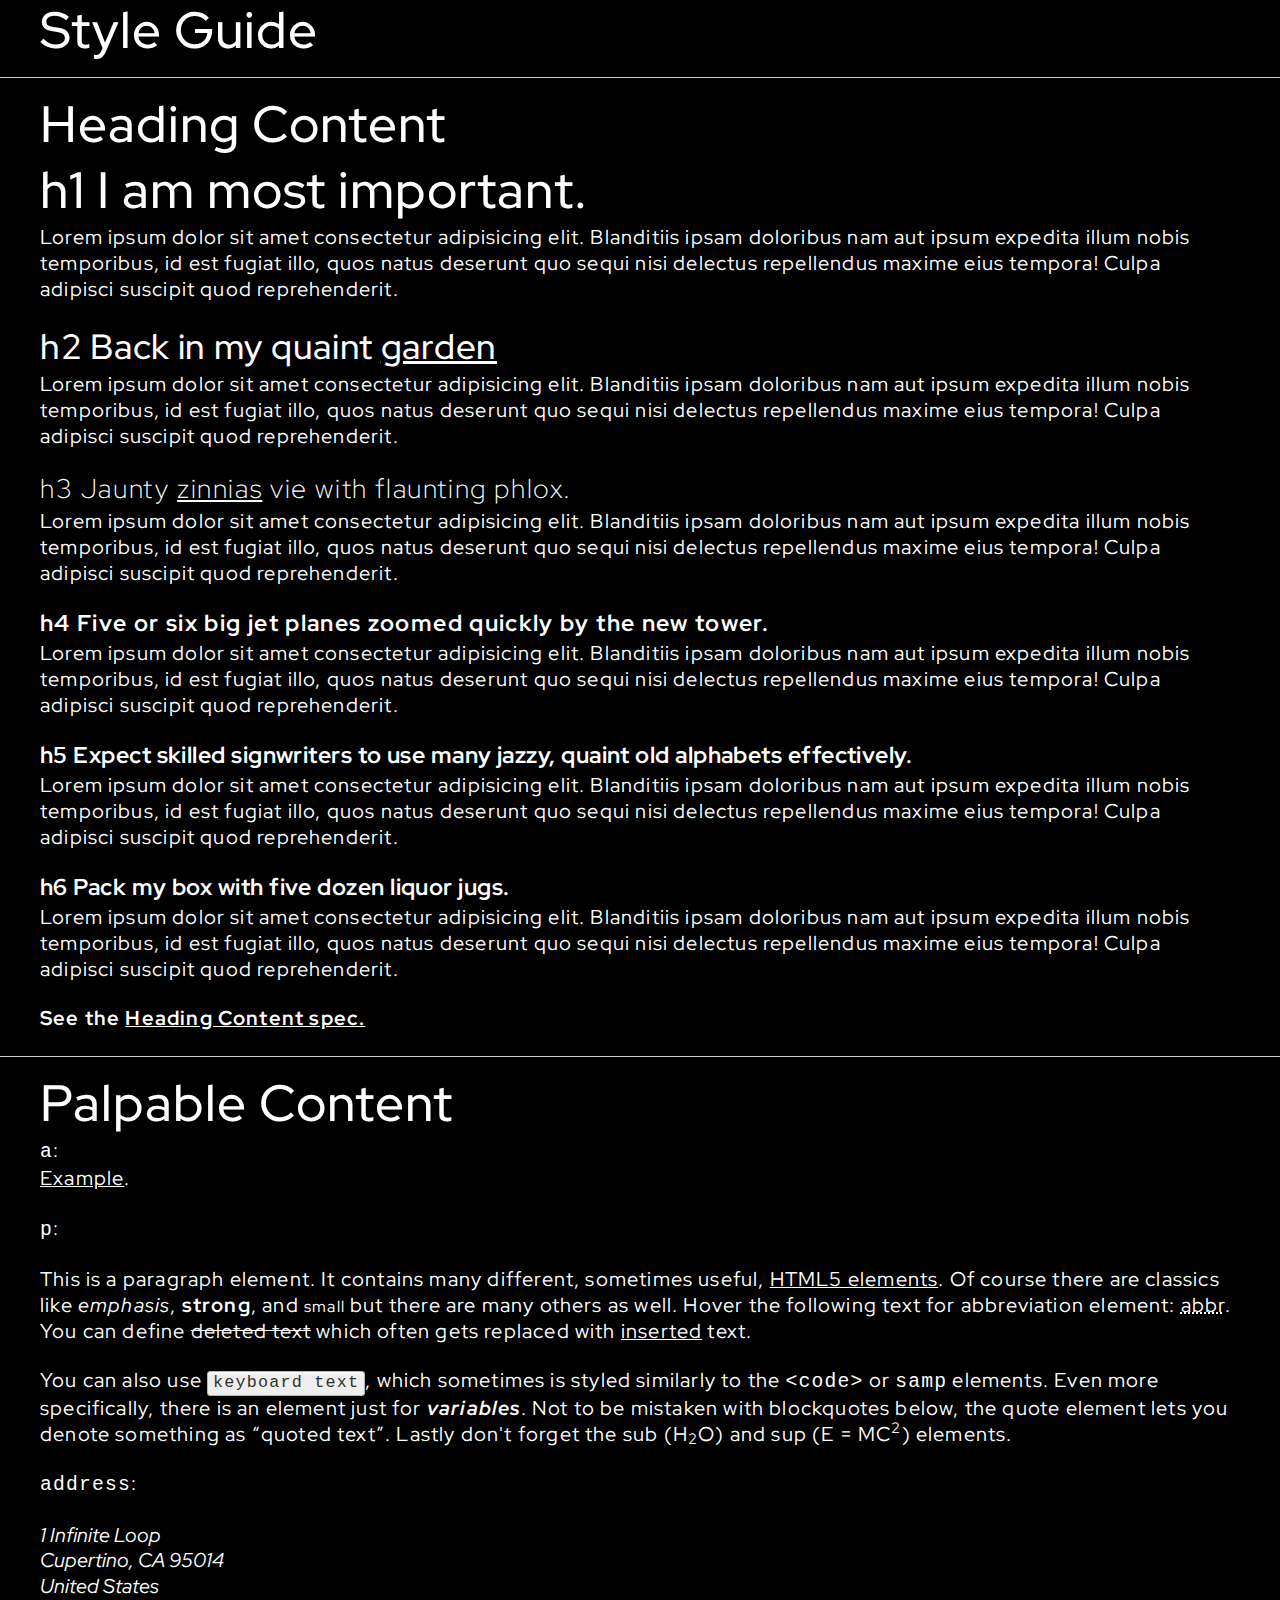
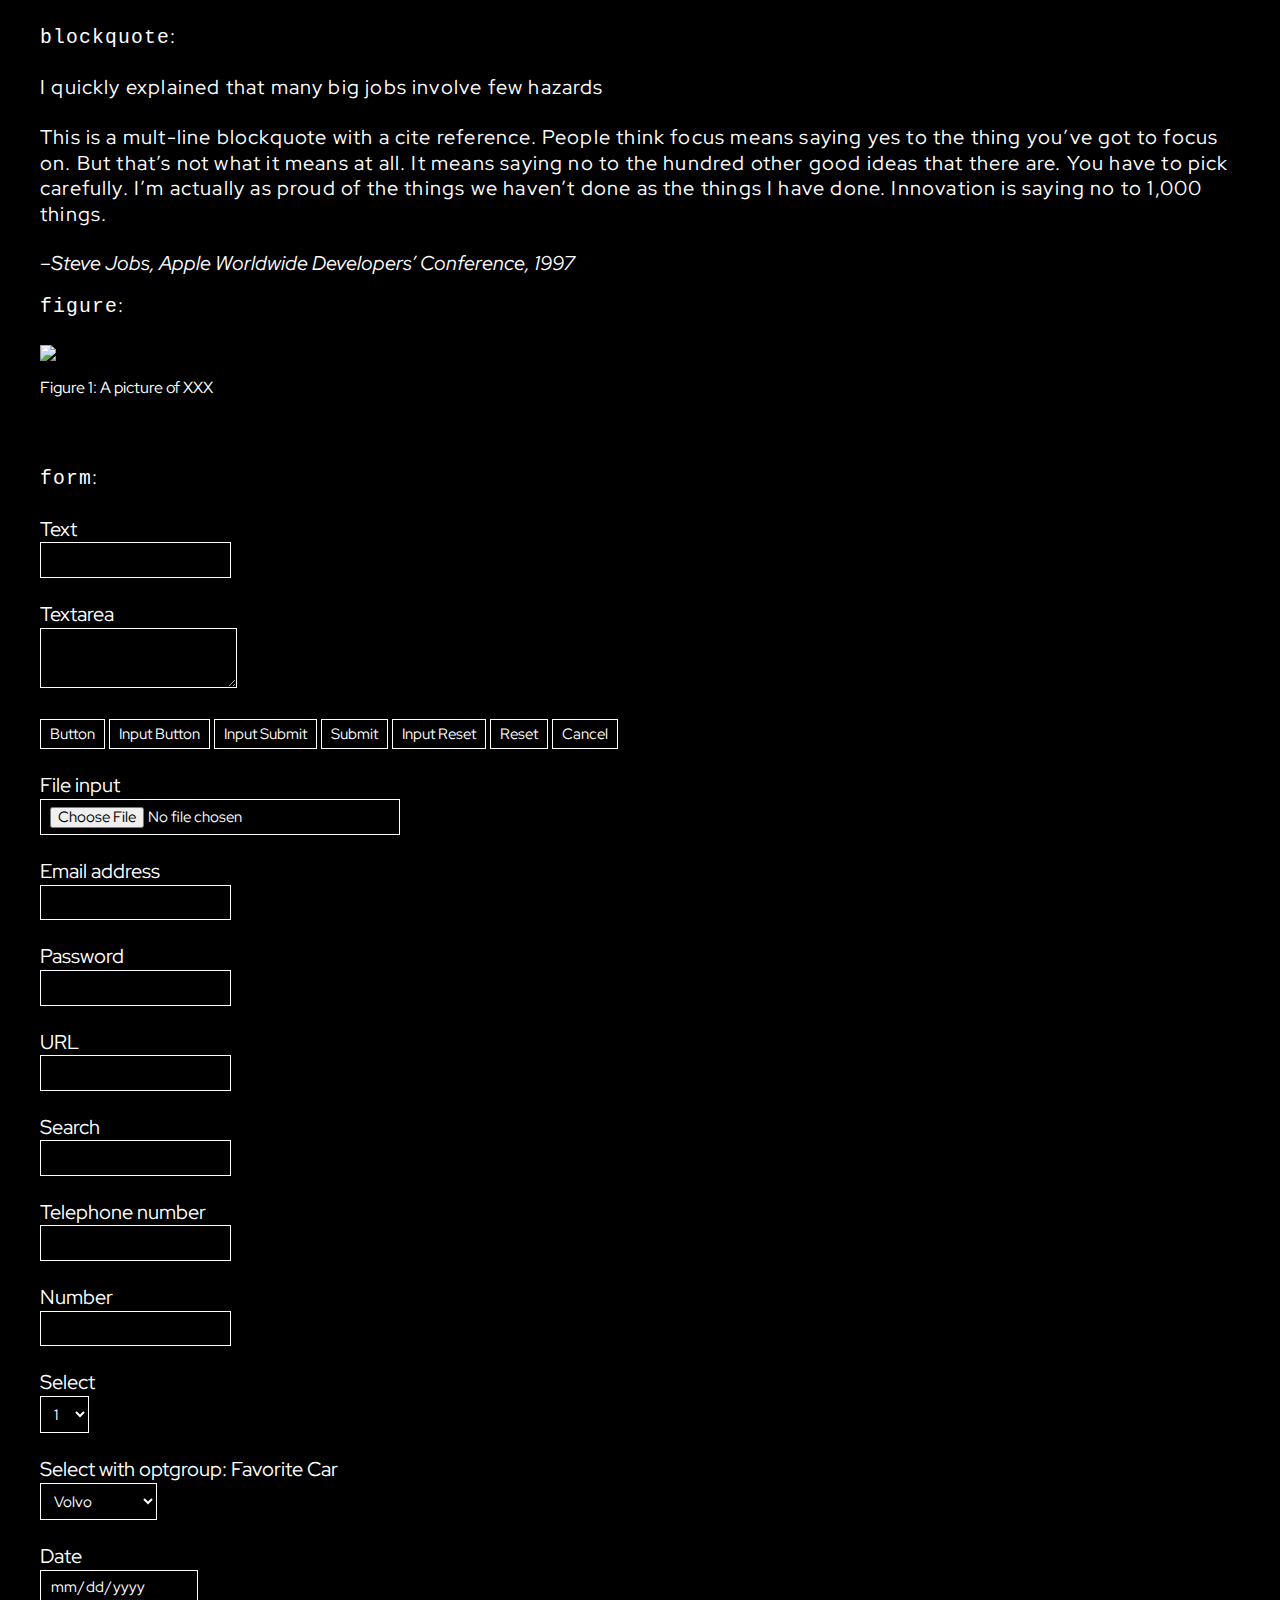
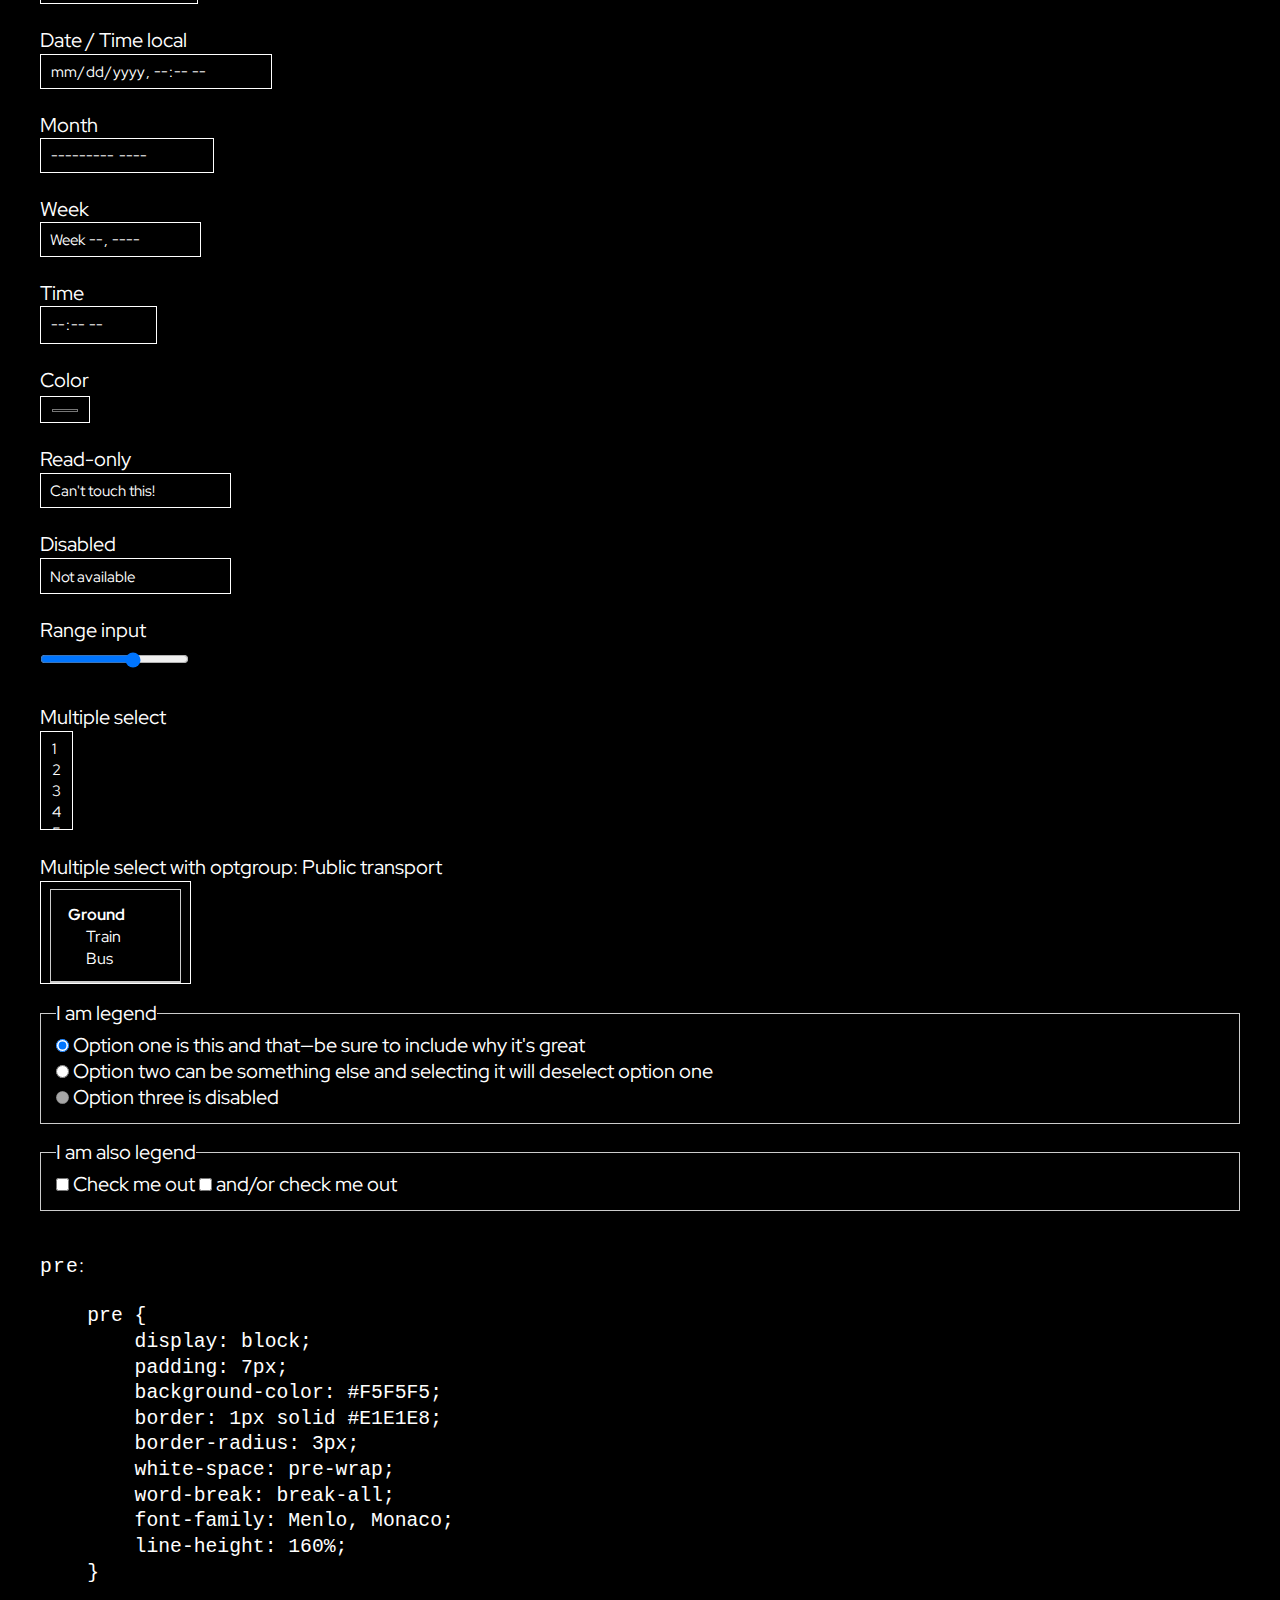
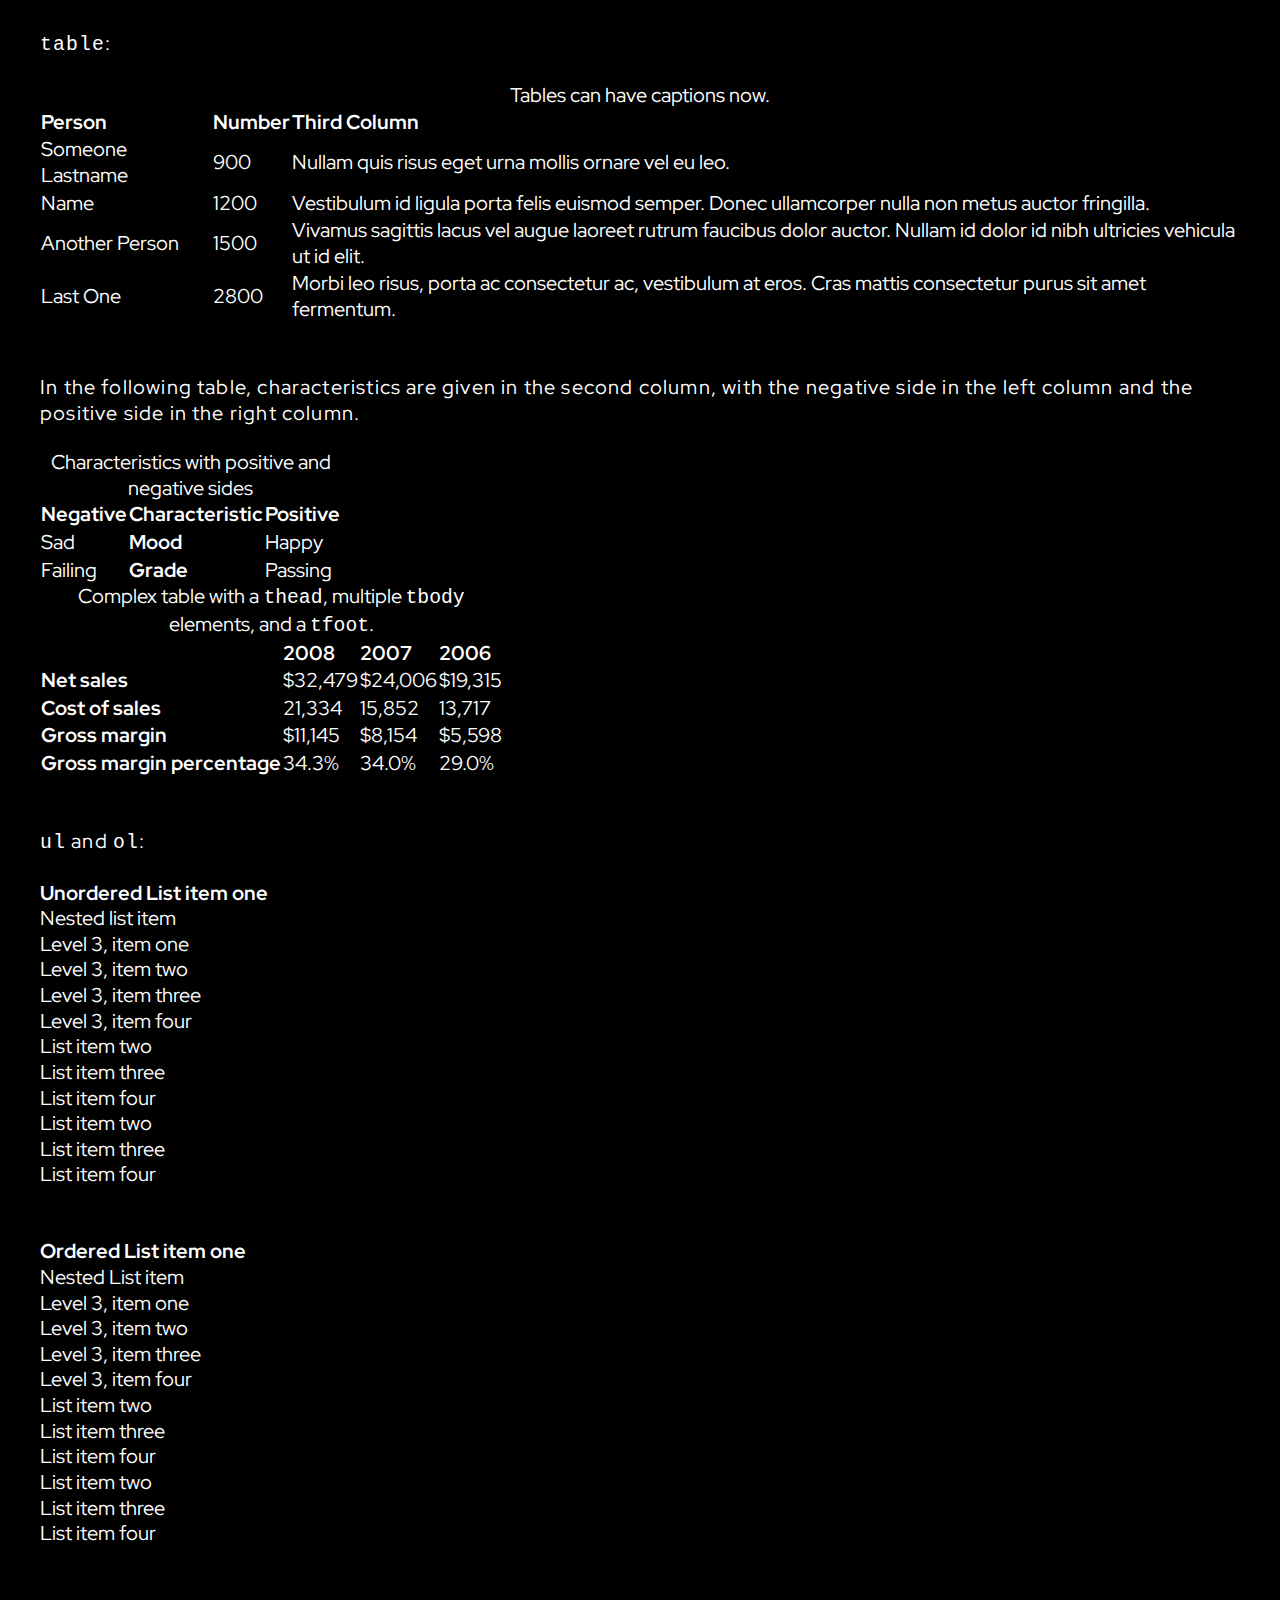
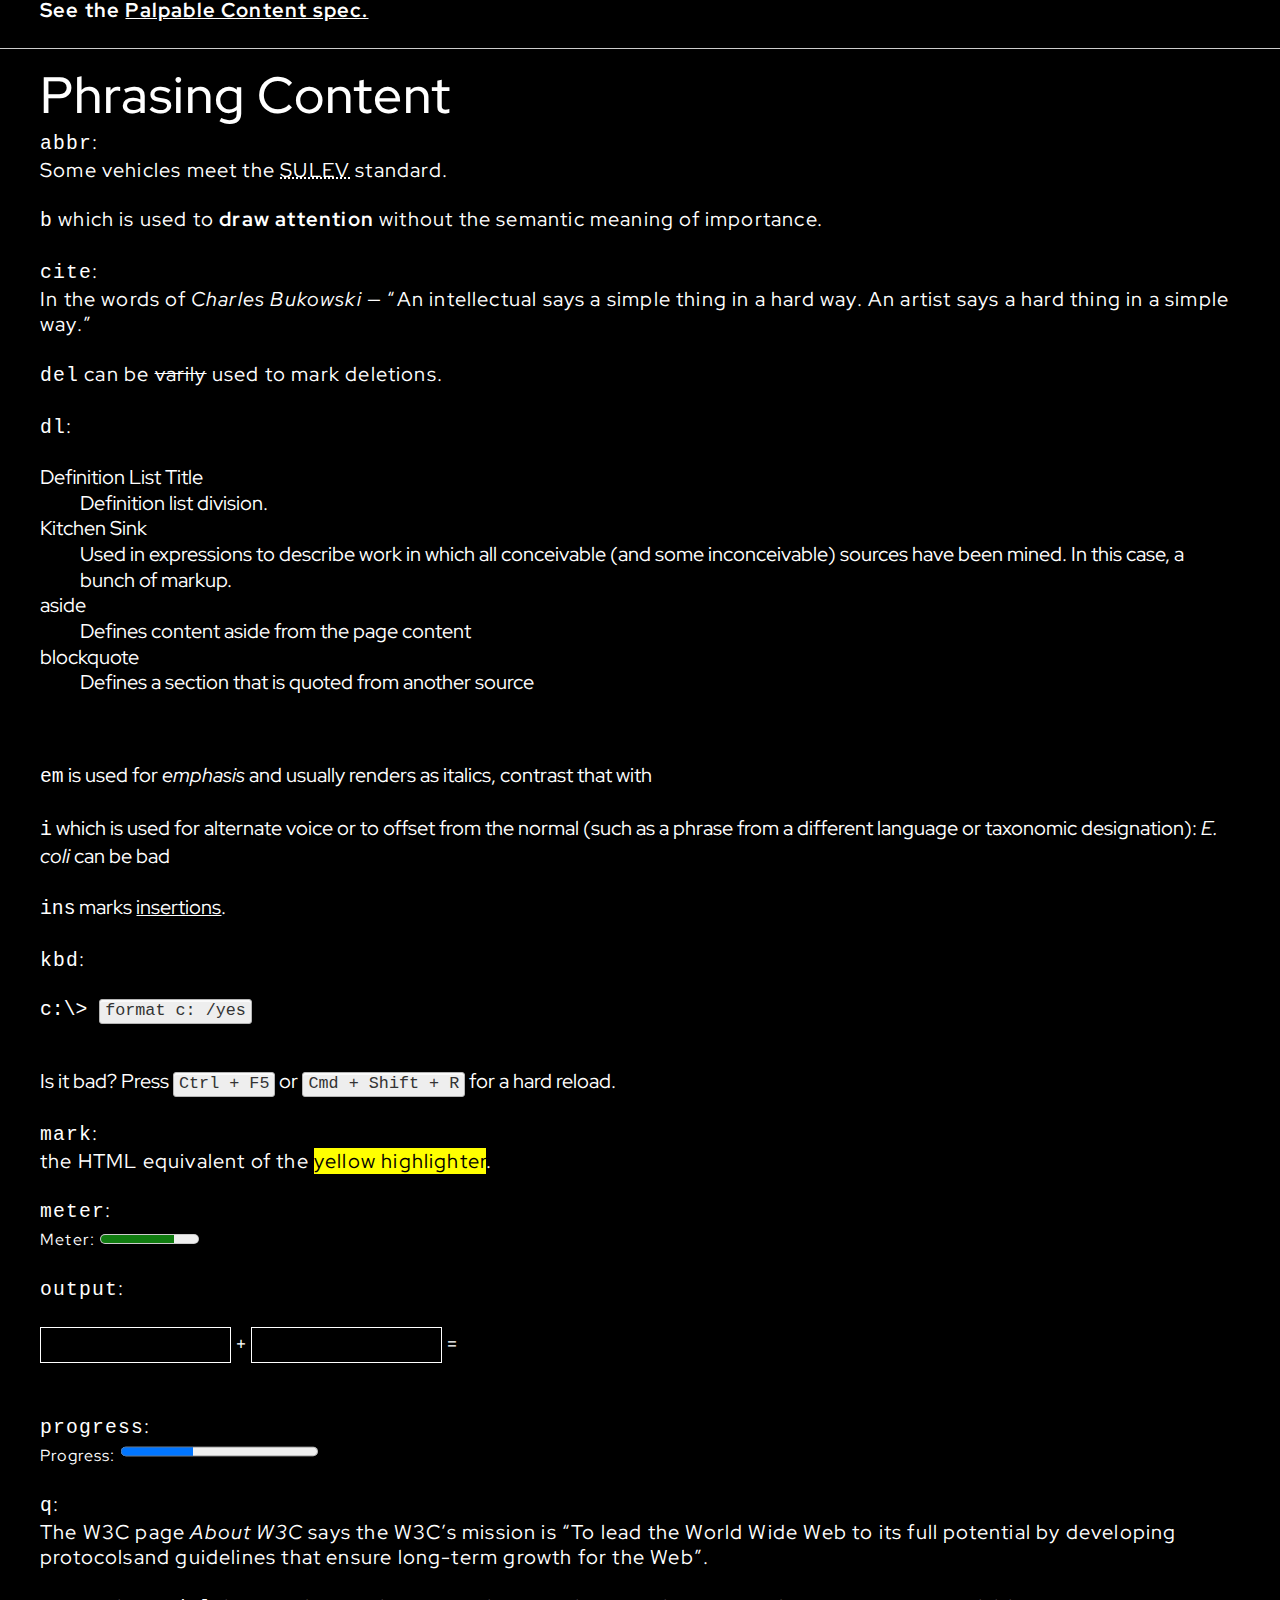
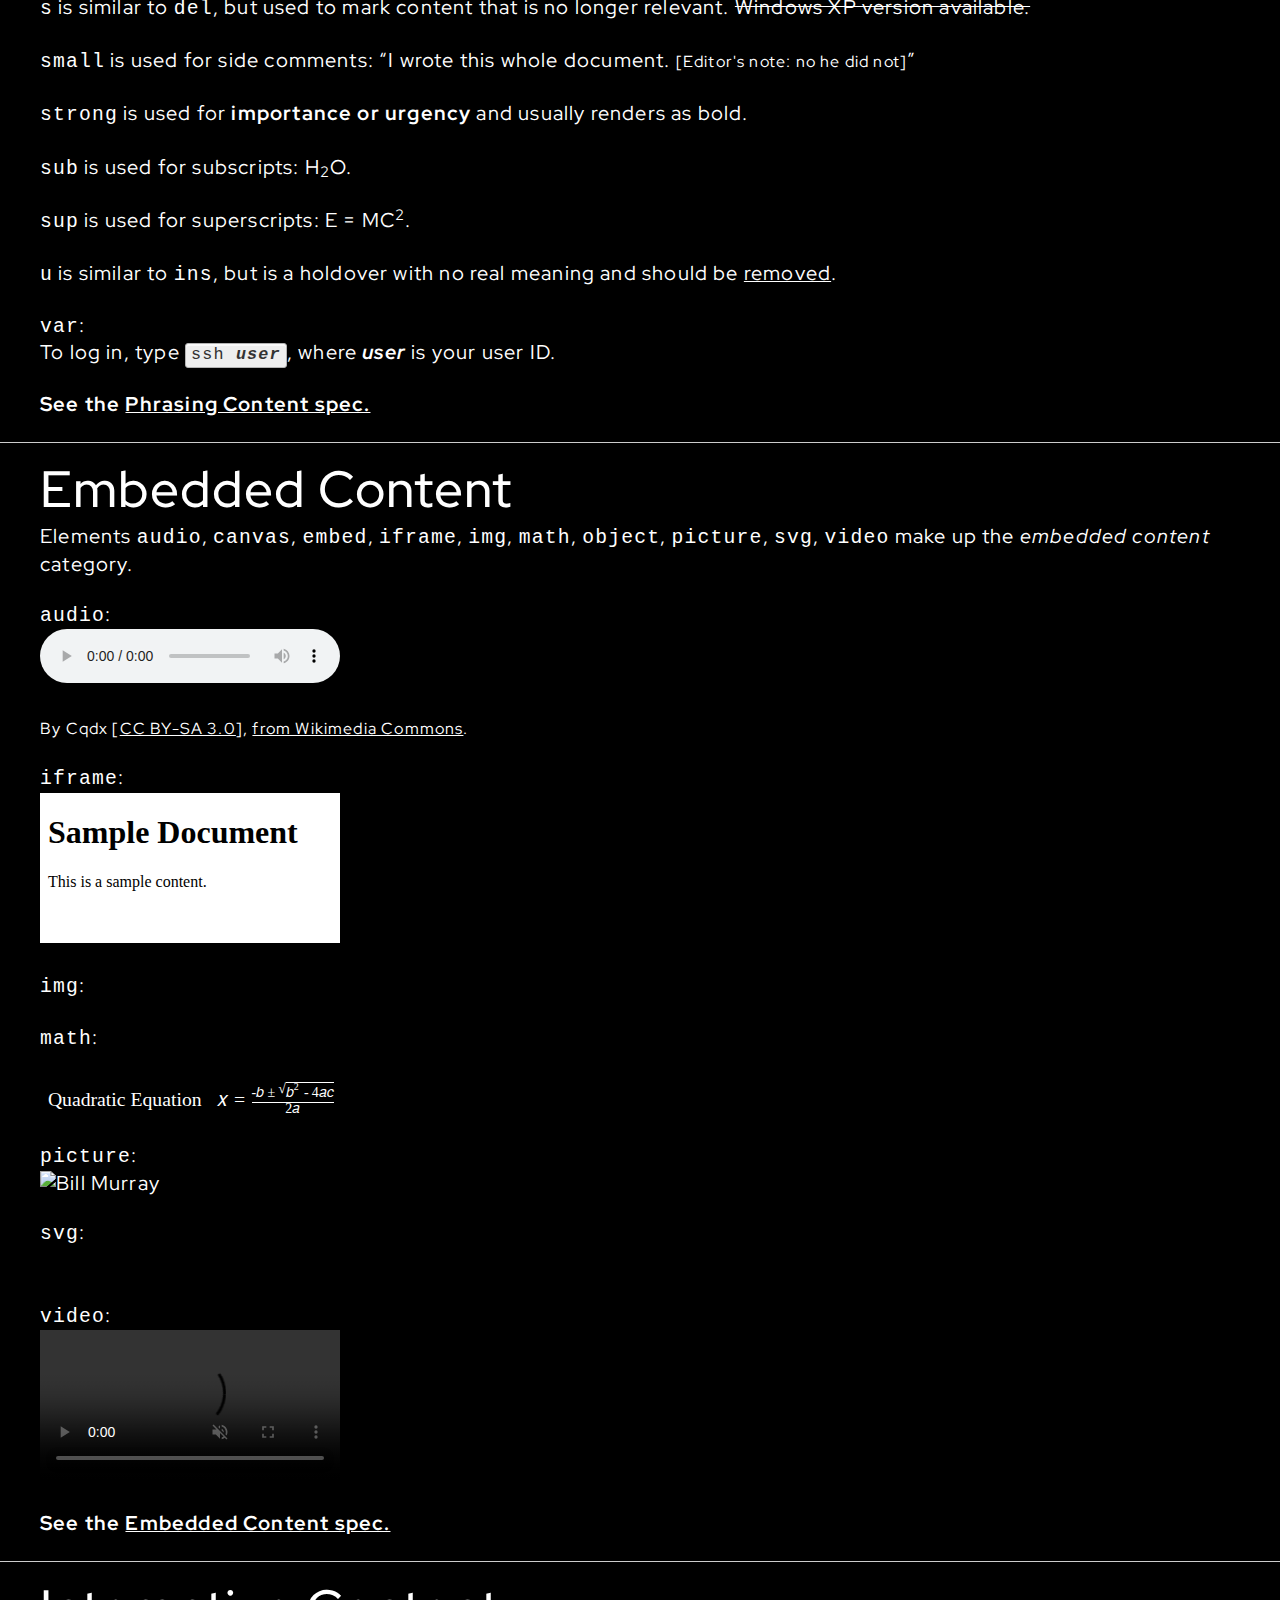
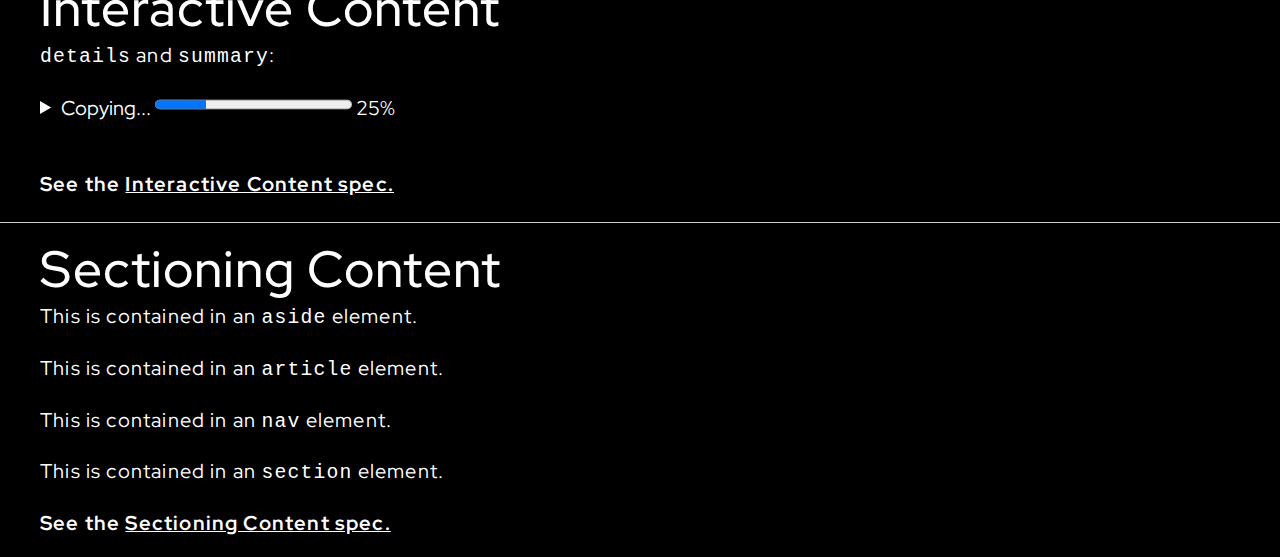
==== kitchen_sink.html @ 35340ccd "reset updates" ====
<!DOCTYPE html>
<html lang="en">

<head>
    <meta name="generator" content="HTML Tidy for HTML5 for Apple macOS version 5.8.0">
    <meta charset="utf-8">
    <meta name="viewport" content="width=device-width, initial-scale=1.0">
    <title>HTML5 Kitchen Sink</title>
    <link rel="stylesheet" href="reset.css">
    <link rel="stylesheet" href="style.css">
    <style>
        form > div > label {
            display: block;
            margin-top: 1.5rem;
        }
        .container {
            max-width: 1280px;
            margin-left: auto;
            margin-right: auto;
        }
    </style>
</head>

<body>
    <!--

            DOM Content Models
            https://html.spec.whatwg.org/multipage/dom.html#content-models

    -->
    <main>
        <section class="container">
            <h1>Style Guide</h1>
        </section>
        <hr>
        <section class="container">
            <h1>Heading Content</h1>
            <hgroup>
                <h1>h1 I am most important.</h1>
                <p>Lorem ipsum dolor sit amet consectetur adipisicing elit. Blanditiis ipsam doloribus nam aut ipsum expedita illum nobis temporibus, id est fugiat illo, quos natus deserunt quo sequi nisi delectus repellendus maxime eius tempora! Culpa adipisci suscipit quod reprehenderit.</p>

                <h2>h2 Back in my quaint <a href="#">garden</a></h2>
                <p>Lorem ipsum dolor sit amet consectetur adipisicing elit. Blanditiis ipsam doloribus nam aut ipsum expedita illum nobis temporibus, id est fugiat illo, quos natus deserunt quo sequi nisi delectus repellendus maxime eius tempora! Culpa adipisci suscipit quod reprehenderit.</p>

                <h3>h3 Jaunty <a href="#">zinnias</a> vie with flaunting
                    phlox.</h3>
                <p>Lorem ipsum dolor sit amet consectetur adipisicing elit. Blanditiis ipsam doloribus nam aut ipsum expedita illum nobis temporibus, id est fugiat illo, quos natus deserunt quo sequi nisi delectus repellendus maxime eius tempora! Culpa adipisci suscipit quod reprehenderit.</p>

                <h4>h4 Five or six big jet planes zoomed quickly by the new
                    tower.</h4>
                <p>Lorem ipsum dolor sit amet consectetur adipisicing elit. Blanditiis ipsam doloribus nam aut ipsum expedita illum nobis temporibus, id est fugiat illo, quos natus deserunt quo sequi nisi delectus repellendus maxime eius tempora! Culpa adipisci suscipit quod reprehenderit.</p>

                <h5>h5 Expect skilled signwriters to use many jazzy, quaint old
                    alphabets effectively.</h5>
                <p>Lorem ipsum dolor sit amet consectetur adipisicing elit. Blanditiis ipsam doloribus nam aut ipsum expedita illum nobis temporibus, id est fugiat illo, quos natus deserunt quo sequi nisi delectus repellendus maxime eius tempora! Culpa adipisci suscipit quod reprehenderit.</p>

                <h6>h6 Pack my box with five dozen liquor jugs.</h6>
                <p>Lorem ipsum dolor sit amet consectetur adipisicing elit. Blanditiis ipsam doloribus nam aut ipsum expedita illum nobis temporibus, id est fugiat illo, quos natus deserunt quo sequi nisi delectus repellendus maxime eius tempora! Culpa adipisci suscipit quod reprehenderit.</p>
                
            </hgroup>
            <p><strong>See the <a target="_blank" href="https://www.w3.org/TR/html5/dom.html#heading-content">Heading
                        Content spec.</a></strong></p>

        </section>
        <hr>
        <section class="container">
            <h1 id="">Palpable Content</h1>
            <p><code>a</code>:<br> <a href="http://example.com">Example</a>.</p>
            
            <p><code>p</code>:</p>
            <p>This is a paragraph element.
               It contains many different, sometimes useful, <a href="https://developer.mozilla.org/en-US/docs/Web/HTML/Element">HTML5 elements</a>. Of course
               there are classics like <em>emphasis</em>, <strong>strong</strong>,
               and <small>small</small> but there are many others as well. Hover
               the following text for abbreviation element: <abbr title="abbreviation">abbr</abbr>. You can define <del>deleted text</del>
               which often gets replaced with <ins>inserted</ins> text.</p>

           <p>You can also use <kbd>keyboard text</kbd>, which sometimes is
                   styled similarly to the <code>&lt;code&gt;</code> or
                   <samp>samp</samp> elements. Even more specifically, there is an
                   element just for <var>variables</var>. Not to be mistaken with
                   blockquotes below, the quote element lets you denote something as
                   <q>quoted text</q>. Lastly don't forget the sub (H<sub>2</sub>O)
                   and sup (E = MC<sup>2</sup>) elements.</p>         
            <p><code>address</code>:</p>
            <p><address>1 Infinite Loop<br>
                 Cupertino, CA 95014<br>
                 United States</address></p>
                 <p><code>blockquote</code>:</p>
                 <blockquote>
                     <p>I quickly explained that many big jobs involve few hazards</p>
                 </blockquote>
                 <blockquote>
                     <p>This is a mult-line blockquote with a cite reference. People
                         think focus means saying yes to the thing you’ve got to focus on.
                         But that’s not what it means at all. It means saying no to the
                         hundred other good ideas that there are. You have to pick
                         carefully. I’m actually as proud of the things we haven’t done as
                         the things I have done. Innovation is saying no to 1,000
                         things.</p>
                     <cite>–Steve Jobs, Apple Worldwide Developers’ Conference,
                         1997</cite>
                 </blockquote>
                 
                 

                 <p><code>figure</code>:<br></p>
                 <figure><img src="https://picsum.photos/1024/504/?grayscale">
                     <figcaption>Figure 1: A picture of XXX</figcaption>
                 </figure><br><br>

                 <p><code>form</code>:<br></p>
                 <form>
                     <div>
                        <label for="example-input-text">Text</label> <input type="text" id="example-input-text">
                    </div>
                     <div>
                        <label for="example-textarea">Textarea</label>
                        <textarea id="example-textarea" rows="3"></textarea>
                    </div>

                    <div style="margin: 1.5rem 0;">
                        <button type="button" name="button">Button</button> <input type="button" name="input" value="Input Button"> <input type="submit" name="submit" value="Input Submit"> <button type="submit" name="submit2">Submit</button> <input type="reset" name="reset" value="Input Reset"> <button type="reset" name="reset2">Reset</button>
                        <button disabled>Cancel</button>
                    </div>

                    <div>
                        <label for="example-input-file">File input</label> <input type="file" id="example-input-file">
                    </div>

                    <div>
                        <label for="example-input-email">Email address</label>
                        <input type="email" id="example-input-email">
                    </div>
                    <div>
                        <label for="example-input-password">Password</label>
                        <input type="password" id="example-input-password">
                    </div>



                    <div>
                        <label for="example-input-url">URL</label> <input type="url" id="example-input-url">
                    </div>
                    <div>
                        <label for="example-input-search">Search</label> <input type="search" id="example-input-search">
                    </div>
                    <div>
                        <label for="example-input-tel">Telephone number</label>
                        <input type="tel" id="example-input-tel">
                    </div>
                    <div>
                        <label for="example-input-number">Number</label> <input type="number" id="example-input-number">
                    </div>

                    <div>
                        <label for="example-select1">Select</label> <select id="example-select1">
                            <option>1</option>
                            <option>2</option>
                            <option>3</option>
                            <option>4</option>
                            <option>5</option>
                        </select>
                    </div>
                    <div>
                        <label for="example-optgroup">Select with optgroup: Favorite
                            Car</label> <select id="example-optgroup">
                            <optgroup label="Swedish Cars">
                                <option>Volvo</option>
                                <option>Saab</option>
                            </optgroup>
                            <optgroup label="German Cars">
                                <option>Mercedes</option>
                                <option>Audi</option>
                            </optgroup>
                        </select>
                    </div>


                    <div>
                        <label for="example-input-date">Date</label> <input type="date" id="example-input-date">
                    </div>
                        <!-- <div>
                            <label for="example-input-date-time">Date / Time</label>
                            <input type="datetime" id="example-input-date-time">
                        </div> -->
                    <div>
                        <label for="example-input-date-time-local">Date / Time
                            local</label> <input type="datetime-local" id="example-input-date-time-local">
                        </div>
                    <div>
                        <label for="example-input-month">Month</label> <input type="month" id="example-input-month">
                    </div>
                    <div>
                        <label for="example-input-week">Week</label> <input type="week" id="example-input-week">
                    </div>
                    <div>
                        <label for="example-input-time">Time</label> <input type="time" id="example-input-time">
                    </div>

                    <div>
                        <label for="example-input-color">Color</label> <input type="color" id="example-input-color">
                    </div>

                    <div>
                        <label for="example-input-readonly">Read-only</label>
                        <input type="text" readonly value="Can't touch this!">
                    </div>
                    <div>
                        <label for="example-input-disabled">Disabled</label>
                        <input type="text" disabled value="Not available">
                    </div>
                    <div>
                        <label for="example-input-range">Range input</label>
                        <input type="range" id="example-input-range" min="1" max="4" value="3">
                    </div>

                    <div>
                        <label for="example-select2">Multiple select</label>
                        <select multiple id="example-select2">
                            <option>1</option>
                            <option>2</option>
                            <option>3</option>
                            <option>4</option>
                            <option>5</option>
                        </select>
                    </div>
                
                    <div>
                        <label for="example-optgroup3">Multiple select with optgroup:
                            Public transport</label> <select id="example-optgroup3" multiple>
                            <optgroup label="Ground">
                                <option>Train</option>
                                <option>Bus</option>
                            </optgroup>
                            <optgroup label="Water">
                                <option>Ship</option>
                                <option>Submarine</option>
                            </optgroup>
                            <optgroup label="Air">
                                <option>Plane</option>
                                <option>Balloon</option>
                            </optgroup>
                        </select>
                    </div>
                    
                    <fieldset>
                        <legend>I am legend</legend>
                        <div><input type="radio" name="option-radio" id="option-radio1" value="option1" checked> <label for="option-radio1">Option one is
                                this and that—be sure to include why it's great</label></div>
                        <div><input type="radio" name="option-radio" id="option-radio2" value="option2"> <label>Option two can be something else and
                                selecting it will deselect option one</label></div>
                        <div><input type="radio" name="option-radio" id="option-radio3" value="option3" disabled> <label>Option three is
                                disabled</label></div>
                    </fieldset>
                    <fieldset>
                        <legend>I am also legend</legend> <input type="checkbox" id="checkbox1"> <label for="checkbox1">Check me out</label>
                        <input type="checkbox" id="checkbox2"> <label for="checkbox2">and/or check me out</label>
                    </fieldset>                    
                </form>                 
                <br>        

                        <p><code>pre</code>:</p>
                        <pre>
    pre {
        display: block;
        padding: 7px;
        background-color: #F5F5F5;
        border: 1px solid #E1E1E8;
        border-radius: 3px;
        white-space: pre-wrap;
        word-break: break-all;
        font-family: Menlo, Monaco;
        line-height: 160%;
    }</pre><br>
            <p><code>table</code>:</p>
            <table>
                <caption>Tables can have captions now.</caption>
                <tbody>
                    <tr>
                        <th>Person</th>
                        <th>Number</th>
                        <th>Third Column</th>
                    </tr>
                    <tr>
                        <td>Someone Lastname</td>
                        <td>900</td>
                        <td>Nullam quis risus eget urna mollis ornare vel eu leo.</td>
                    </tr>
                    <tr>
                        <td>Name</td>
                        <td>1200</td>
                        <td>Vestibulum id ligula porta felis euismod semper. Donec
                            ullamcorper nulla non metus auctor fringilla.</td>
                    </tr>
                    <tr>
                        <td>Another Person</td>
                        <td>1500</td>
                        <td>Vivamus sagittis lacus vel augue laoreet rutrum faucibus dolor
                            auctor. Nullam id dolor id nibh ultricies vehicula ut id elit.</td>
                    </tr>
                    <tr>
                        <td>Last One</td>
                        <td>2800</td>
                        <td>Morbi leo risus, porta ac consectetur ac, vestibulum at eros.
                            Cras mattis consectetur purus sit amet fermentum.</td>
                    </tr>
                </tbody>
            </table>
            <br><br>
            <p id="table-summary">In the following table, characteristics are
                given in the second column, with the negative side in the left
                column and the positive side in the right column.</p>
            <table aria-describedby="table-summary">
                <caption>Characteristics with positive and negative sides</caption>
                <thead>
                    <tr>
                        <th>Negative</th>
                        <th>Characteristic</th>
                        <th>Positive</th>
                    </tr>
                </thead>
                <tbody>
                    <tr>
                        <td>Sad</td>
                        <th>Mood</th>
                        <td>Happy</td>
                    </tr>
                    <tr>
                        <td>Failing</td>
                        <th>Grade</th>
                        <td>Passing</td>
                    </tr>
                </tbody>
            </table>
            <table>
                <caption>Complex table with a <code>thead</code>, multiple
                    <code>tbody</code> elements, and a <code>tfoot</code>.</caption>
                <thead>
                    <tr>
                        <th></th>
                        <th>2008</th>
                        <th>2007</th>
                        <th>2006</th>
                    </tr>
                </thead>
                <tbody>
                    <tr>
                        <th>Net sales</th>
                        <td>$32,479</td>
                        <td>$24,006</td>
                        <td>$19,315</td>
                    </tr>
                    <tr>
                        <th>Cost of sales</th>
                        <td>21,334</td>
                        <td>15,852</td>
                        <td>13,717</td>
                    </tr>
                </tbody>
                <tbody>
                    <tr>
                        <th>Gross margin</th>
                        <td>$11,145</td>
                        <td>$8,154</td>
                        <td>$5,598</td>
                    </tr>
                </tbody>
                <tfoot>
                    <tr>
                        <th>Gross margin percentage</th>
                        <td>34.3%</td>
                        <td>34.0%</td>
                        <td>29.0%</td>
                    </tr>
                </tfoot>
            </table>
            <br><br>

            <p><code>ul</code> and <code>ol</code>:</p>
            <ul>
                <li><strong>Unordered List item one</strong>
                    <ul>
                        <li>Nested list item
                            <ul>
                                <li>Level 3, item one</li>
                                <li>Level 3, item two</li>
                                <li>Level 3, item three</li>
                                <li>Level 3, item four</li>
                            </ul>
                        </li>
                        <li>List item two</li>
                        <li>List item three</li>
                        <li>List item four</li>
                    </ul>
                </li>
                <li>List item two</li>
                <li>List item three</li>
                <li>List item four</li>
            </ul>
            <br><br>
            <ol>
                <li><strong>Ordered List item one</strong>
                    <ol>
                        <li>Nested List item
                            <ol>
                                <li>Level 3, item one</li>
                                <li>Level 3, item two</li>
                                <li>Level 3, item three</li>
                                <li>Level 3, item four</li>
                            </ol>
                        </li>
                        <li>List item two</li>
                        <li>List item three</li>
                        <li>List item four</li>
                    </ol>
                </li>
                <li>List item two</li>
                <li>List item three</li>
                <li>List item four</li>
            </ol>
            <br><br>


            <p><strong>See the <a target="_blank" href="https://www.w3.org/TR/html5/dom.html#palpable-content">Palpable
                    Content spec.</a></strong></p>
        </section>
        <hr>
        <section class="container">            
        <h1>Phrasing Content</h1>
            
            <p><code>abbr</code>:<br> Some vehicles meet the <abbr title="Super Ultra Low Emission Vehicle">SULEV</abbr> standard.</p>
            <p><code>b</code> which is used to <b>draw attention</b> without the
                semantic meaning of importance.</p></p>
            <!-- <p><code>bdi</code>:<br> Some languages read right to left, <bdi lang="ar">مرحبا</bdi>.<br><br>
                <code>bdo</code>:<br> <bdo dir="rtl">The normal
                    direction has been overridden.</bdo></p> -->
            <p><code>cite</code>:<br> In the words of <cite>Charles Bukowski</cite>
                        — <q>An intellectual says a simple thing in a hard way. An artist
                            says a hard thing in a simple way.</q></p>
                            
            <!-- <p><code>dfn</code>:<br> Foreign phrases add a certain <dfn lang="fr" title="French: indefinable quality">je ne sais quoi</dfn> to one's
                        prose.</p> -->

            <p>
                <code>del</code> can be <del datetime="2017-10-11T01:25-07:00">varily</del> used to mark deletions.
            </p>
            <p><code>dl</code>:<br></p>
            <dl>
                <dt>Definition List Title</dt>
                <dd>Definition list division.</dd>
                <dt>Kitchen Sink</dt>
                <dd>Used in expressions to describe work in which all conceivable
                    (and some inconceivable) sources have been mined. In this case, a
                    bunch of markup.</dd>
                <dt>aside</dt>
                <dd>Defines content aside from the page content</dd>
                <dt>blockquote</dt>
                <dd>Defines a section that is quoted from another source</dd>
            </dl><br><br>
                <code>em</code> is used for <em>emphasis</em> and usually renders as italics, contrast that with<br><br>
                <code>i</code> which is used for alternate voice or to offset from the normal (such as a phrase from a different language or taxonomic designation): <i>E. coli</i> can be bad<br><br>
                <code>ins</code> marks <ins datetime="2007-12-19 00:00Z">insertions</ins>.
            </p>
            <p>
                <code>kbd</code>:<br>            
            <pre><samp>c:\&gt; <kbd>format c: /yes</kbd></samp></pre><br>
                Is it bad? Press <kbd>Ctrl + F5</kbd> or <kbd>Cmd + Shift + R</kbd> for a hard reload.
            </p>
            <p>
                <code>mark</code>:<br> the HTML equivalent of the <mark>yellow highlighter</mark>.
            </p>
            <p>
                <code>meter</code>:<br>
                <label><small>Meter:</small></label> <meter value="6" max="8">6
                    blocks used (out of 8 total)</meter>
            </p>
            <p><code>output</code>:</p>
            <form onsubmit="return false" oninput="o.value= a.valueAsNumber + b.valueAsNumber"><input name="a" type="number" step="any"> + <input name="b" type="number" step="any"> =
                <output name="o" for="a b"></output></form><br><br>
            <p>
                <code>progress</code>:<br>
                <label><small>Progress:</small></label> <progress value="37" max="100">37%</progress></p>
            </p>
            <p>
                <code>q</code>:<br>
                The W3C page <cite>About W3C</cite> says the W3C’s mission is <q cite="https://www.w3.org/Consortium/">To lead the World Wide Web to its full potential by developing protocolsand guidelines that ensure long-term growth for the Web</q>.
            </p>
            <p>
                <code>s</code> is similar to <code>del</code>, but used to mark content that is no longer relevant. <s>Windows XP version available.</s><br><br>
                <code>small</code> is used for side comments: <q>I wrote this whole document. <small>[Editor's note: no he did not]</small></q><br><br>
                <code>strong</code> is used for <strong>importance or urgency</strong> and usually renders as bold.<br><br>
                <code>sub</code> is used for subscripts: H<sub>2</sub>O.<br><br>                
                <code>sup</code> is used for superscripts: E = MC<sup>2</sup>.<br><br>
                <code>u</code> is similar to <code>ins</code>, but is a holdover with no real meaning and should be <u>removed</u>.
            </p>
            <p>
                <code>var</code>:<br>
                To log in, type <kbd>ssh <var>user</var></kbd>, where <var>user</var> is your user ID.
            </p>
            
            <p><strong>See the <a target="_blank" href="https://www.w3.org/TR/html5/dom.html#phrasing-content">Phrasing
                    Content spec.</a></strong></p>
        </section>
        <hr>
        <section class="container">
            <h1>Embedded Content</h1>
            <p>Elements <code>audio</code>, <code>canvas</code>, <code>embed</code>, <code>iframe</code>, <code>img</code>, <code>math</code>, <code>object</code>, <code>picture</code>, <code>svg</code>, <code>video</code> make up the <em>embedded content</em> category.</p>
            
            <p><code>audio</code>:<br> <audio controls="" src="https://upload.wikimedia.org/wikipedia/commons/c/c7/What_hath_God_wrought.ogg">
                </audio><br><br>
                <small>By Cqdx [<a href="https://creativecommons.org/licenses/by-sa/3.0">CC BY-SA 3.0</a>], <a href="https://commons.wikimedia.org/wiki/File:What_hath_God_wrought.ogg">
                    from Wikimedia Commons</a>.</small></p>
            <p><code>iframe</code>:<br> <iframe srcdoc="&lt;style&gt;body{background: white;}&lt;/style&gt; &lt;h1&gt;Sample Document&lt;/h1&gt;&lt;p&gt;This is a sample content.&lt;/p&gt;">
                </iframe></p>
            <p><code>img</code>:<br> <img src="https://picsum.photos/2024/1504/?grayscale" alt=""></p>
            <p><code>math</code>:<br></p>
            <math xmlns="http://www.w3.org/1998/Math/MathML">
                <mtable>
                    <mtr>
                        <mtd>
                            <mtext>Quadratic Equation</mtext>
                        </mtd>
                        <mtd>
                            <mrow>
                                <mi>x</mi>
                                <mo>=</mo>
                                <mfrac>
                                    <mrow>
                                        <mo>-</mo>
                                        <mi>b</mi>
                                        <mo>&#x00B1;</mo>
                                        <msqrt>
                                            <mrow>
                                                <msubsup>
                                                    <mi>b</mi>
                                                    <mrow></mrow>
                                                    <mn>2</mn>
                                                </msubsup>
                                                <mo>-</mo>
                                                <mn>4</mn>
                                                <mi>a</mi>
                                                <mi>c</mi>
                                            </mrow>
                                        </msqrt>
                                    </mrow>
                                    <mrow>
                                        <mn>2</mn>
                                        <mi>a</mi>
                                    </mrow>
                                </mfrac>
                            </mrow>
                        </mtd>
                    </mtr>
                </mtable>
            </math><br><br>

            <p><code>picture</code>:<br> <picture>
                    <source srcset="https://picsum.photos/4048/3008/?grayscale 2x, https://picsum.photos/2024/1504/?grayscale 1x">
                    <img src="https://picsum.photos/2024/1504/?grayscale" alt="Bill Murray"></picture>
            </p>

            <p><code>svg</code>:<br> <svg role="presentation" width="24" height="24" viewbox="0 0 24 24" xmlns="http://www.w3.org/2000/svg">
                    <path d="M19.199 24C19.199 13.467 10.533 4.8 0 4.8V0c13.165 0 24 10.835 24 24h-4.801zM3.291 17.415c1.814 0 3.293 1.479 3.293 3.295 0 1.813-1.485 3.29-3.301 3.29C1.47 24 0 22.526 0 20.71s1.475-3.294 3.291-3.295zM15.909 24h-4.665c0-6.169-5.075-11.245-11.244-11.245V8.09c8.727 0 15.909 7.184 15.909 15.91z">
                    </path>
                </svg></p>

            <p><code>video</code>:<br> <video autoplay loop muted playsinline controls src="https://upload.wikimedia.org/wikipedia/commons/b/b8/Dwarf_hamsters_running_on_disc_2.ogv">
                </video></p>
              
            <p><strong>See the <a target="_blank" href="https://html.spec.whatwg.org/multipage/dom.html#embedded-content-2">Embedded
                    Content spec.</a></strong></p>
        </section>
        <hr>
        <section class="container">
            <h1>Interactive Content</h1>
            <p><code>details</code> and <code>summary</code>:<br></p>
            <details>
                <summary>Copying... <progress max="375505392" value="97543282"></progress> 25%</summary>
                <dl>
                    <dt>Transfer rate:</dt>
                    <dd>452KB/s</dd>
                    <dt>Duration:</dt>
                    <dd>01:16:27</dd>
                    <dt>Color profile:</dt>
                    <dd>SD (6-1-6)</dd>
                    <dt>Dimensions:</dt>
                    <dd>320×240</dd>
                </dl>
            </details>
            <br><br>
            <p><strong>See the <a target="_blank" href="https://html.spec.whatwg.org/multipage/dom.html#interactive-content">Interactive
                Content spec.</a></strong></p>
        </section>
        <hr>
        <section class="container">            
            <h1>Sectioning Content</h1>
            <aside>
                <p>This is contained in an <code>aside</code> element.</p>
            </aside>

            <article>
                <p>This is contained in an <code>article</code> element.</p>
            </article>

            <nav>
                <p>This is contained in an <code>nav</code> element.</p>
            </nav>

            <section>
                <p>This is contained in an <code>section</code> element.</p>
            </section>
            
            <p><strong>See the <a target="_blank" href="https://www.w3.org/TR/html5/dom.html#sectioning-content">Sectioning
                    Content spec.</a></strong></p>
        </section>        
        <hr>
        <section class="container">
            <p>Find this document on <a href="https://github.com/dbox/html5-kitchen-sink">GitHub</a>.<br>
            Revised version of <a href="#"><a href="https://github.com/dbox/html5-kitchen-sink"><code>dbox/html5-kitchen-sink</code></a></a></p>
        </section>
    </main>
</body>

</html>
---- style.css ----
@import url('https://fonts.googleapis.com/css2?family=Red+Hat+Display:ital,wght@0,300;0,400;0,500;0,700;1,300;1,400;1,500;1,700&display=swap');

:root {
    --container-width: 1920px;
    --gutter: 17px;
    --gutter-md: 30px;
    --gutter-lg: 40px;

    --header-font-face: 'Red Hat Display', 'Helvetica Neue', Helvetica, Arial, sans-serif;
    --body-font-face: 'Red Hat Display', 'Helvetica Neue', Helvetica, Arial, sans-serif;

    --header-height: 60px;
    --header-height-lg: 100px;
}

/* Typography */
body {
    font-family: var(--body-font-face);
    font-size: 15px;
    font-size: clamp(0.94rem, calc(0.84rem + 0.49vw), 1.44rem); /* 15px - 23px */
    line-height: 1.3;
    
    
    background: #000;
    color: #fff;
}
@media (min-width: 1920px) {
    body {
        font-size: 23px;
    }
}

p {
    font-weight: 400;
    letter-spacing: 0.06em;
}
p > span {
    display: inline-block;
}

/* p.medium {
    font-size: 1.25em;
}

p.large {
    font-size: 1.6em;
} */

a {
    color: #fff;
    transition: opacity 250ms;
}
a:hover {
    opacity: 0.5;
}

input,
textarea,
select,
button:not([class]),
.button {
    border: 1px solid #fff;
    color: #fff;
    transition: .125s ease color, .125s ease background-color;
    position: relative;
    padding: .5em .6em .4em;
    font-size: 15px;
}
.button:hover,
button:not([class]):hover,
input[type="submit"]:hover {
    background-color: #fff;
    color: #010101;
}
input::placeholder {
    color: #acacac;
}


h1, h2, h3, h4, h5, h6 {
    font-family: var(--header-font-face);
    font-weight: 500;
    line-height: 1.2;
    letter-spacing: 0.02em;
}
h4, h5, h6 {
    font-weight: 700;
    font-size: 1.15em;
}

h1 {
    font-size: 33px;
    font-size: clamp(2.06rem, calc(1.72rem + 1.85vw), 3.94rem);; /* 30px - 63px */
}
@media (min-width: 1920px) {
    h1 {
        font-size: 63px;
    }
}

h2 {
    font-size: 23px;
    font-size: clamp(1.44rem, calc(1.21rem + 1.23vw), 2.69rem); /* 23px - 43px */
}
@media (min-width: 1920px) {
    h2 {
        font-size: 43px;
    }
}

h3 {
    font-weight: 300;
    letter-spacing: 0.06em;
    font-size: 17px;
    font-size: clamp(1.06rem, calc(0.88rem + 0.99vw), 2.06rem); /* 17px - 33px */
}
@media (min-width: 1920px) {
    h3 {
        font-size: 33px;
    }
}

h4 {
    letter-spacing: 0.06em;
    font-size: 16px;
    font-size: clamp(1.00rem, calc(0.87rem + 0.68vw), 1.69rem); /* 16px - 27px */
}
@media (min-width: 1920px) {
    h4 {
        font-size: 27px;
    }
}

.logo {
    user-select: none;
    pointer-events: none;
}
.icon {
    user-select: none;
    pointer-events: none;  
}
.social-nav  {
    display: flex;
}
.social-nav li {
    margin-left: 8px;
}
.social-nav li:first-child {
    margin-left: 0;
}
@media (min-width: 1025px) {
    .social-nav li {
        margin-left: 26px;
    }
}
.social-nav a {
    display: flex;
    justify-content: center;
    align-items: center;
    padding: 10px;
    width: 42px;
    height: 42px;
}
@media (min-width: 1025px) {
    .social-nav a {
        width: 52px;
        height: 52px;
    }
}
.social-nav svg {
    fill: white;
    fill: currentColor;
    width: 23px;
    height: 23px;
}
@media (min-width: 1025px) {
    .social-nav svg {
        width: 33px;
        height: 33px;
    }
}

header {
    position: fixed;
    top: 0;
    left: 0;
    width: 100%;
    background: #000;
    background: rgba(0,0,0,.8);
    backdrop-filter: blur(7px);
    z-index: 2000;
}
header > .container {
    display: flex;
    justify-content: space-between;
    height: var(--header-height);
    padding-top: 4px;
    padding-bottom: 4px;
}
@media (min-width: 1025px) {
    header > .container {
        height: var(--header-height-lg);
    }   
}
.header__left {
    width: 20%;
    display: flex;
    align-items: center;
}
.header__right {
    width: 80%;
    display: flex;
    align-items: center;
}

header .logo {
    max-width: 28px;
    margin-left: 0;
}
@media (min-width: 1025px) {
    header .logo {
        max-width: 41px;
    }
}
header .social-nav {
    margin-left: auto;
}




/* Containers */
.container {
    /* border: 1px dashed yellowgreen; */
    position: relative;
    max-width: var(--container-width);
    margin-left: auto;
    margin-right: auto;
    padding-left: var(--gutter);
    padding-right: var(--gutter);
}
@media (min-width: 768px) {
    .container {
        padding-left: var(--gutter-md);
        padding-right: var(--gutter-md);
    }
}
@media (min-width: 1025px) {
    .container {
        padding-left: var(--gutter-lg);
        padding-right: var(--gutter-lg);
    }
}




.hero {
    
    min-height: 670px;
    height: 100vh;
    
    background-image: linear-gradient(to bottom, rgba(255,255,255,0) 66%,rgba(0,0,0,1) 100%);

    padding-top: var(--header-height);
}
@media (min-width: 1025px) {
    .hero {
        min-height: 590px;
        padding-top: var(--header-height-lg);
    }
}

.hero-bg {
    position: absolute;
    left: 0;
    top: 0;
    width: 100%;
    height: 100vh;
    object-fit: cover;
    z-index: -1;
}

.hero > .container {
    width: 100%;
    height: 100%;
    display: flex;
    justify-content: center;
    align-items: center;
}


.hero > .container > .content {
    width: 100%;
    height: 100%;
    display: flex;
    flex-direction: column;
    justify-content: space-between;
}



.hero .logo {
    max-width: 285px;
    margin: 0 0 120px;
}
@media (min-width: 768px) {
    .hero .logo {
        max-width: 530px;
        margin: 0;
    }
}

.mast {
    margin-top: 70px;
}
@media (min-height: 800px) {
    
}
@media (min-width: 768px) {
    .mast {
        margin-top: 0;
        min-height: 270px;
        display: flex;
        align-items: center;
    }
    .mast > div:nth-child(1) {
        width: 40%;
        margin-left: 4%;
        margin-right: 12%;
    }
    .mast > div:nth-child(2) {
        width: 60%;
    }
}
@media (min-width: 1025px) {
    .mast {
        align-items: flex-end;
    }
    .mast > div:nth-child(1) {
        margin-left: 6%;
        margin-right: 16%;
    }
    .mast > div:nth-child(2) {
        
    }
}
@media (min-width: 1920px) {
    .mast > div:nth-child(1) {
        margin-left: 12%;
        margin-right: 16%;
    }    
}

.mast .title {
    margin-bottom: 21px;
}
.mast .subtitle {
    margin-bottom: 0;
}

.lower-third {
    padding-top: 60px;
    margin-bottom: 20px;
}
@media (min-width: 768px) {
    .lower-third {
        padding-top: 20px;
    }
}
@media (min-height: 900px) {
    .lower-third {
        margin-bottom: 40px;
    }   
}
.lower-third-content {
    text-align: left;
    margin-left: auto;
    margin-right: auto;
    max-width: 82ch;
}
@media (min-width: 768px) {
    .lower-third-content {
        text-align: center;
    }
}
.lower-third-content .content {
    margin-bottom: 2.5rem;
}
@media (min-height: 900px) {
    .lower-third-content .content {
        margin-bottom: 4rem;
    }
}
.lower-third-content .title {
    margin-bottom: 0;
}

.feature-list-wrap {
    position: relative;
    padding-bottom: 140px;
}
@media (min-width: 768px) {
    .feature-list-wrap {
        padding-bottom: 250px;
    }
}
@media (min-width: 1025px) {
    .feature-list-wrap {
        padding-bottom: 29vw;
    }
}

.feature-list {
    display: flex;
    flex-wrap: wrap;
}
@media (min-width: 563px) {
    .feature-list {
        justify-content: center;
    }
}
@media (min-width: 768px) {
    .feature-list {
        
    }
}

.feature-list li {
    display: flex;
    align-items: center;
}
@media (min-width: 480px) {
    .feature-list li {
        margin-left: 20px;
        margin-right: 20px;
    }
}
@media (min-width: 768px) {
    .feature-list li {
        margin-left: 40px;
        margin-right: 40px;
    }
}
@media (min-width: 1440px) {
    .feature-list li {
        margin-left: 60px;
        margin-right: 60px;
    }
}

.feature-list p {
    font-size: 15px;
    font-size: clamp(0.94rem, calc(0.89rem + 0.25vw), 1.19rem); /* 15px - 19px */
    margin-bottom: 0;
}
@media (min-width: 1920px) {
    .feature-list p {
        font-size: 19px;
    }
}

.feature-list .icon {
    width: 60px;
    height: 60px;
    margin-right: 13px;
}


footer {
    position: relative;
    
}
@media (min-height: 900px) {
    footer {
        
    }
}

.footer-hero-bg {
    position: absolute;
    bottom: 0;
    left: 0;
    width: 100%;
    
    object-fit: cover;
    z-index: -1;
}

@media (min-width: 1025px) {
    .footer-hero-bg {
        bottom: auto;
        top: 0;
    }
}

footer > .container {
    display: flex;
    flex-wrap: wrap;
}

footer .footer__left {
    display: flex;
    align-items: flex-end;
}
@media (min-width: 768px) {
    footer .footer__left {
        width: 60%;
        margin-top: 40px;
        margin-bottom: 40px;
    }
}

footer .social-nav {
    margin-left: 26px;
}
@media (min-width: 400px) {
    footer .social-nav {
        margin-left: 46px;
    }
}
@media (min-width: 768px) {
    footer .social-nav {
        margin-left: 60px;
    }    
}
@media (min-width: 1025px) {
    footer .social-nav {
        margin-left: 80px;
    }
}

footer .social-nav a {
    width: 50px;
    height: 50px;
}

footer .social-nav svg {
    width: 25px;
    height: 25px;
}



footer .footer__right {

}
@media (min-width: 768px) {
    footer .footer__right {
        width: 40%;
    }
}

.footer-subscribe {
    margin-top: 80px;
}
@media (min-width: 768px) {
    .footer-subscribe {
        margin-top: 0;
    }   
}
.footer-subscribe .title {
    margin-bottom: 0.4rem;
}

.footer-subscribe p {
    font-size: 14px;
}
.footer-subscribe form {
    position: relative;
    width: fit-content;
}
.footer-subscribe input[type="email"] {
    background: white;
    color: #010101;
    padding: 17px 20px 16px;
    min-width: 280px;
}
.footer-subscribe input[type="submit"] {
    height: 46px;
    border: none;
    position: absolute;
    top: 0;
    right: 0;
    z-index: 13;
    background: black;
    color: #fff;
    margin-top: 4.5px;
    padding: 17px 20px 16px;
}
.footer-subscribe input[type="submit"]:hover {
    color: #fff;
}

footer .logo {
    width: 120px;
    min-width: 80px;
    margin-left: 0;
    margin-bottom: 10px;
}
@media (min-width: 768px) {
    footer .logo {
    }
}




.footer__legal {
    font-size: 12px;
    color: #555;

    margin-top: 80px;
}
@media (min-width: 768px) {
    .footer__legal {
        font-size: 13px;
        margin-top: 0;
    }
}
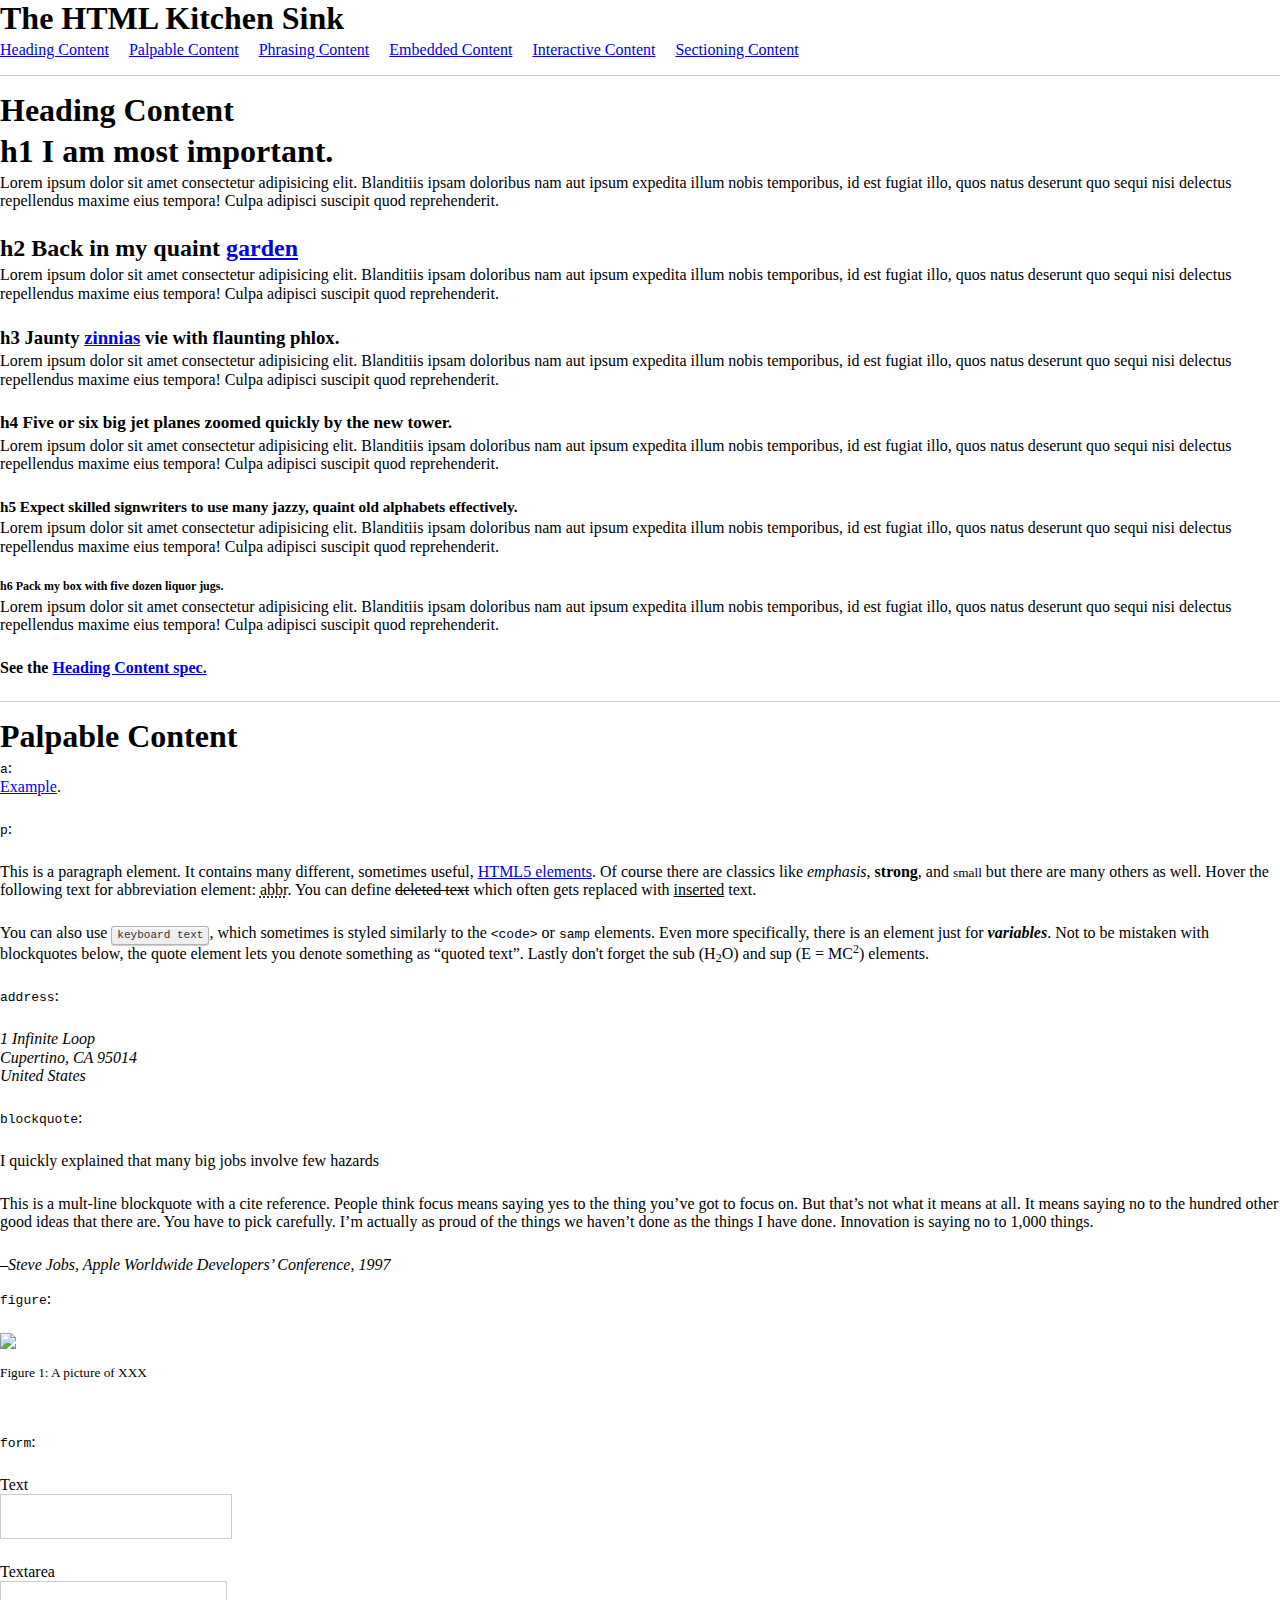
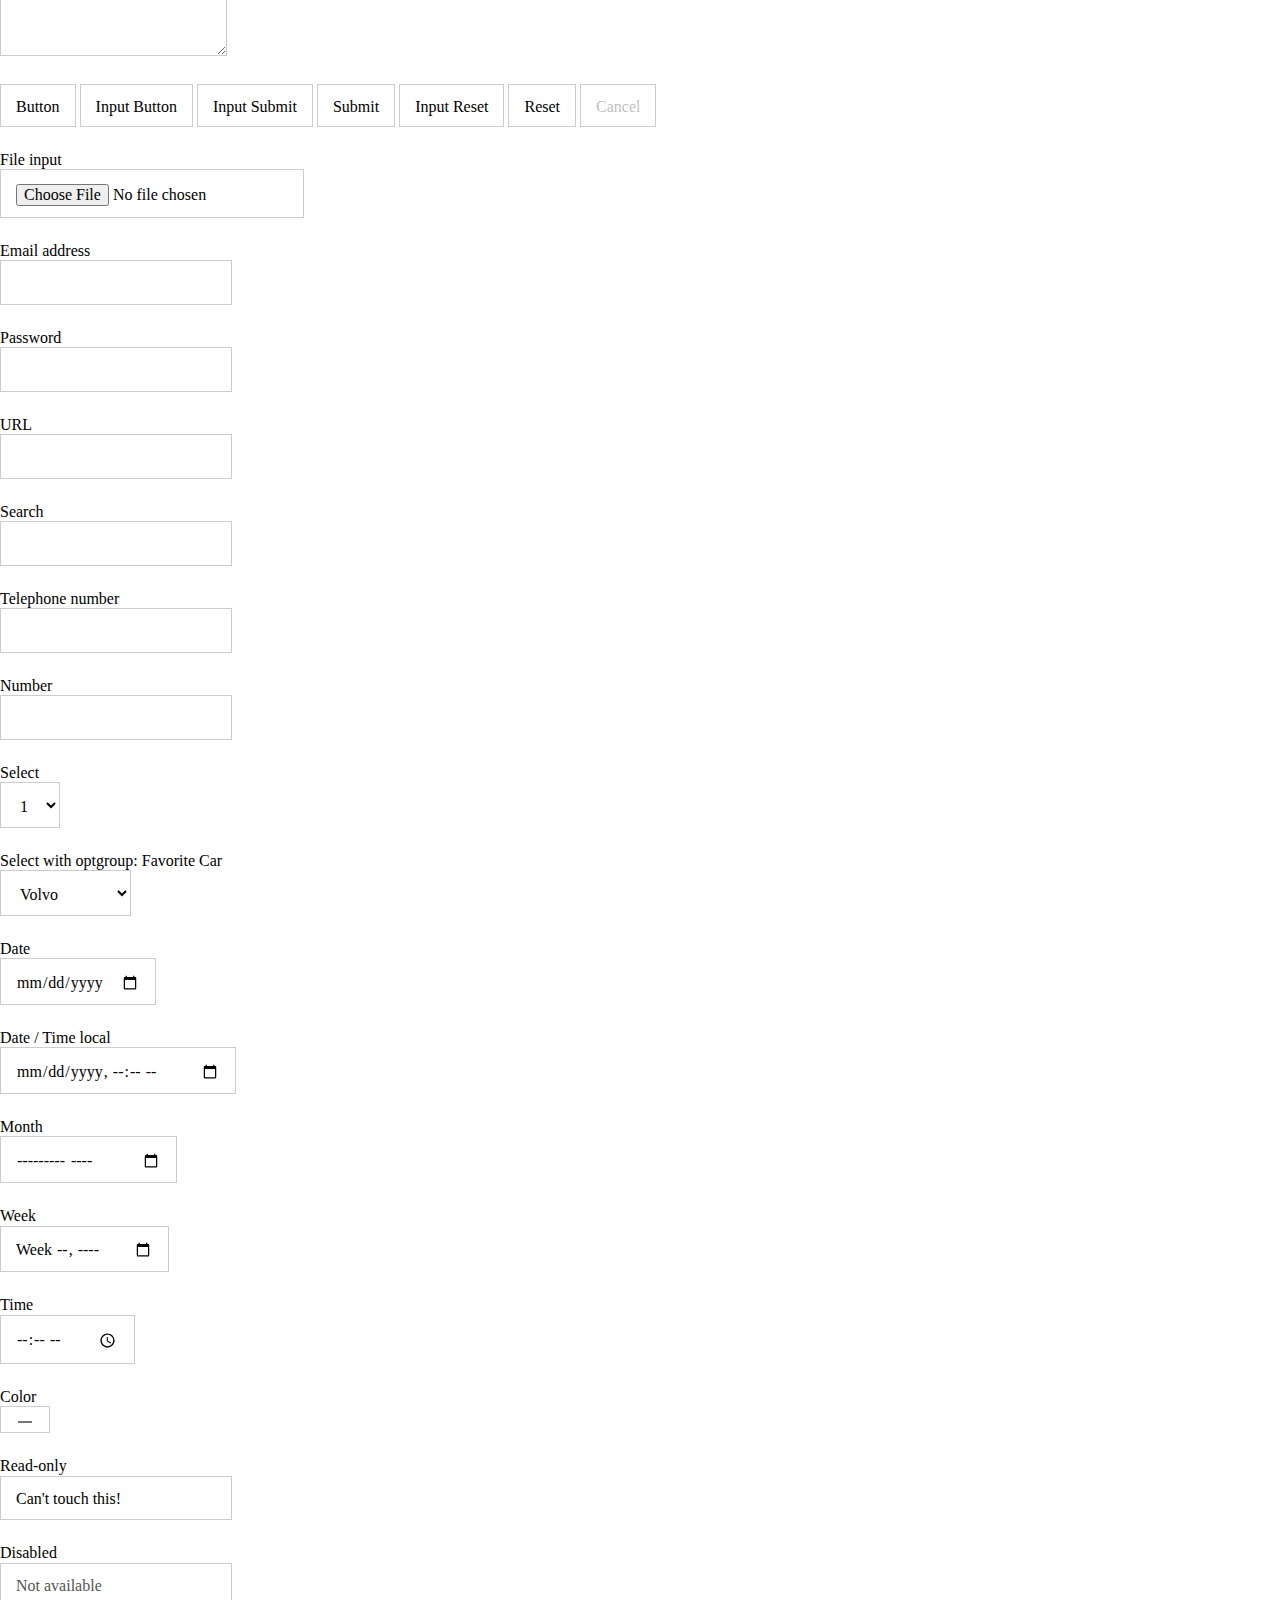
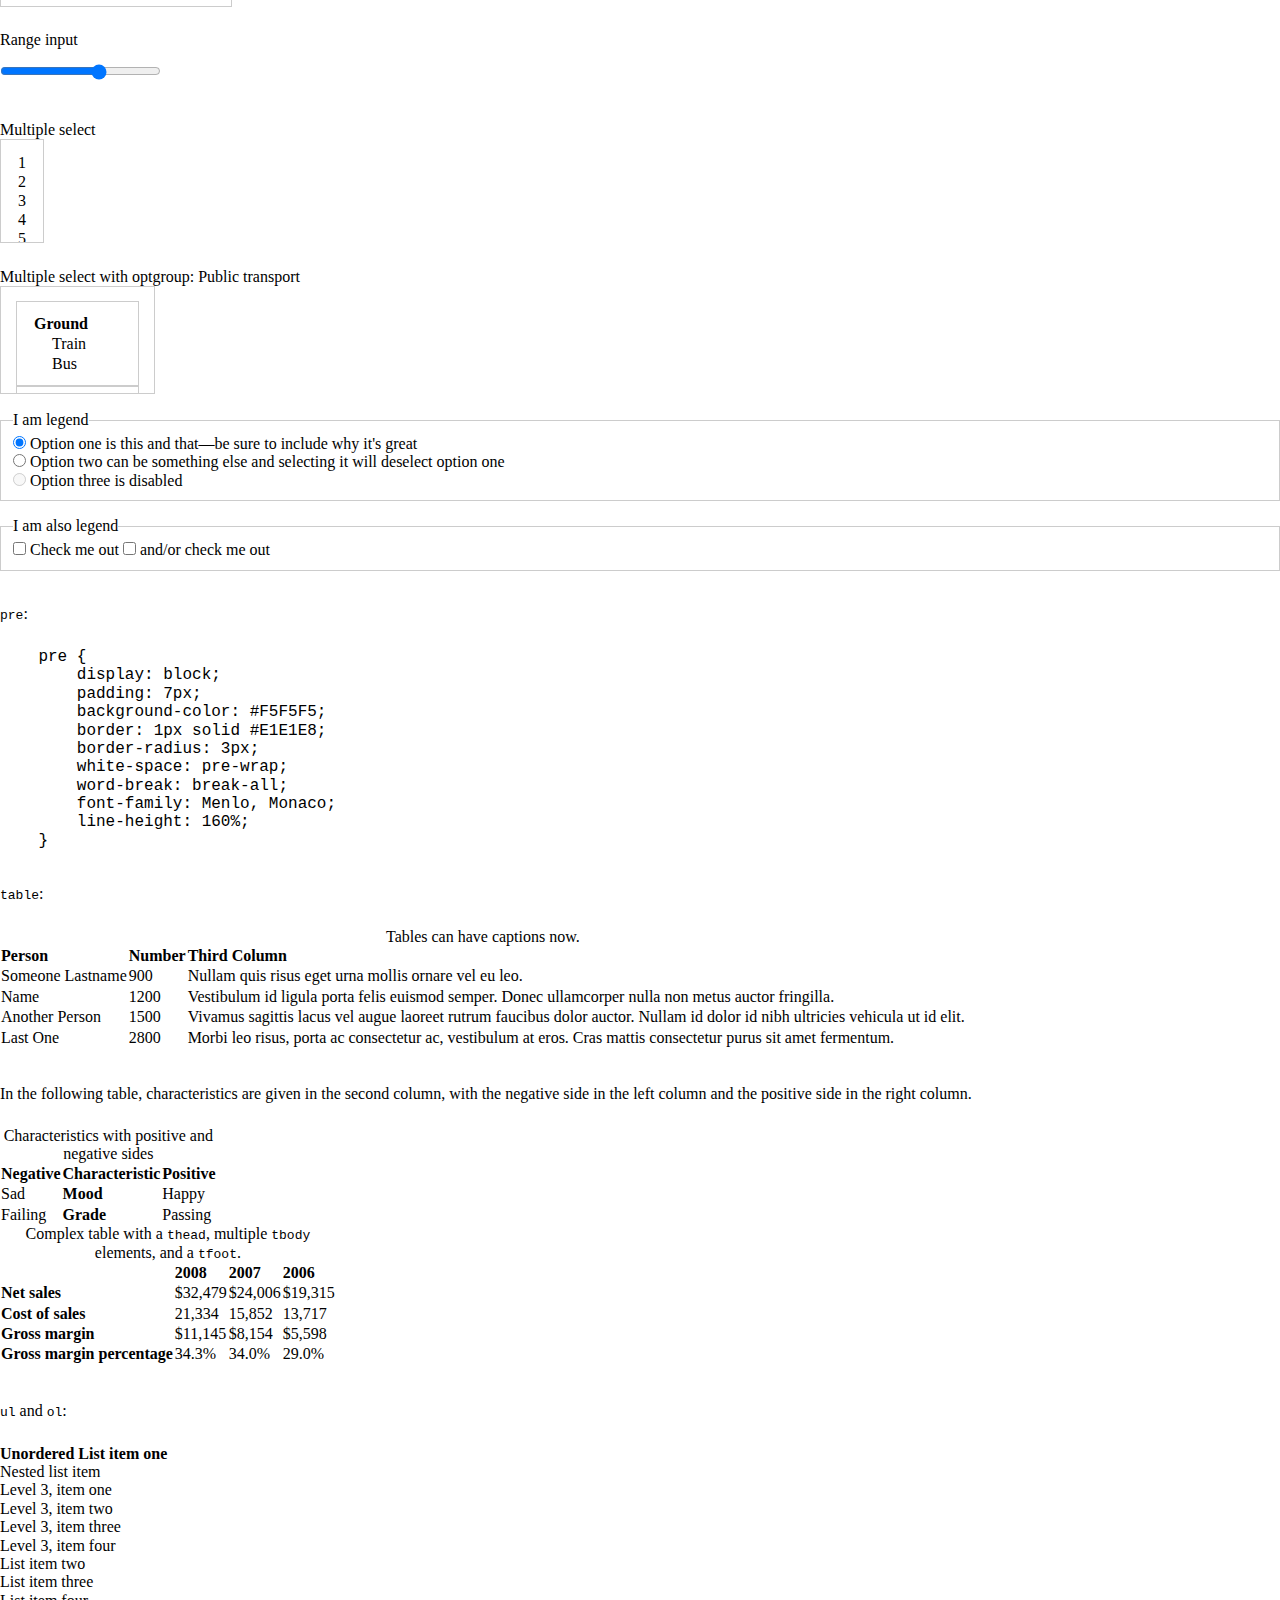
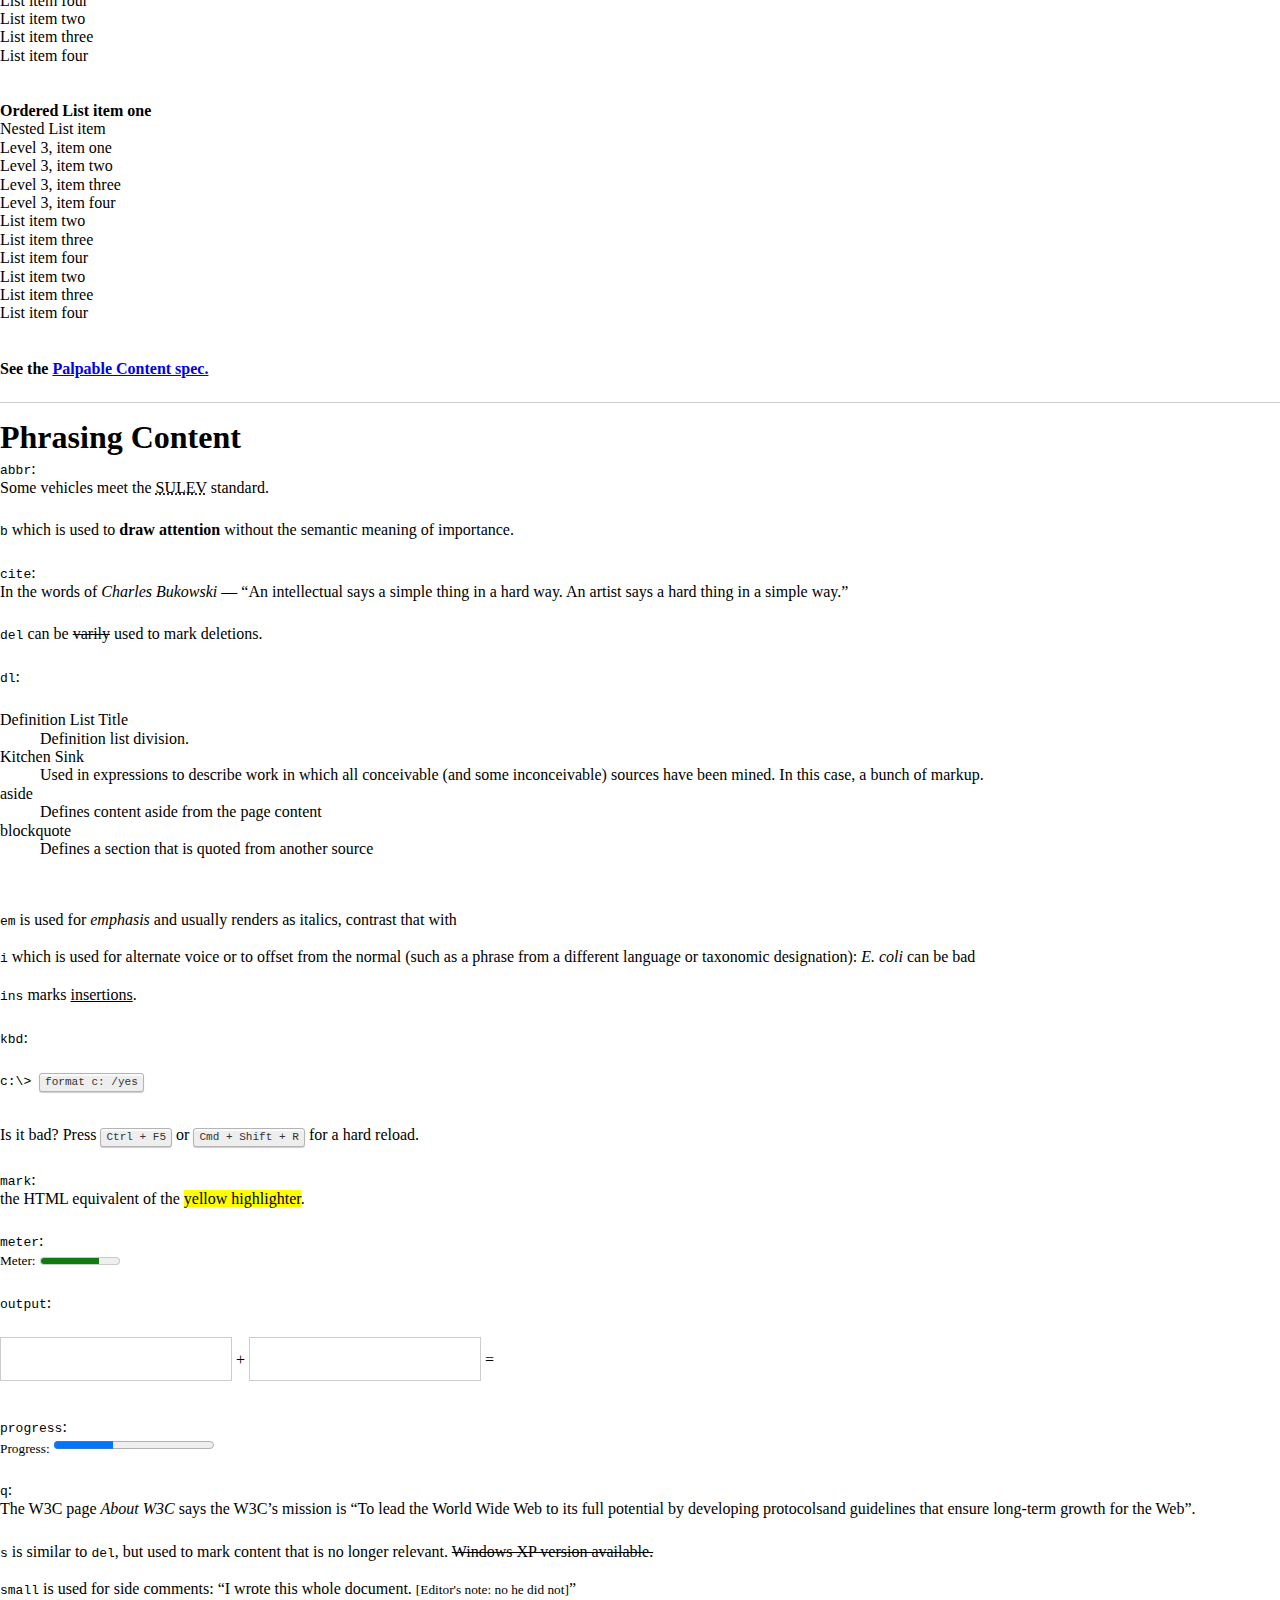
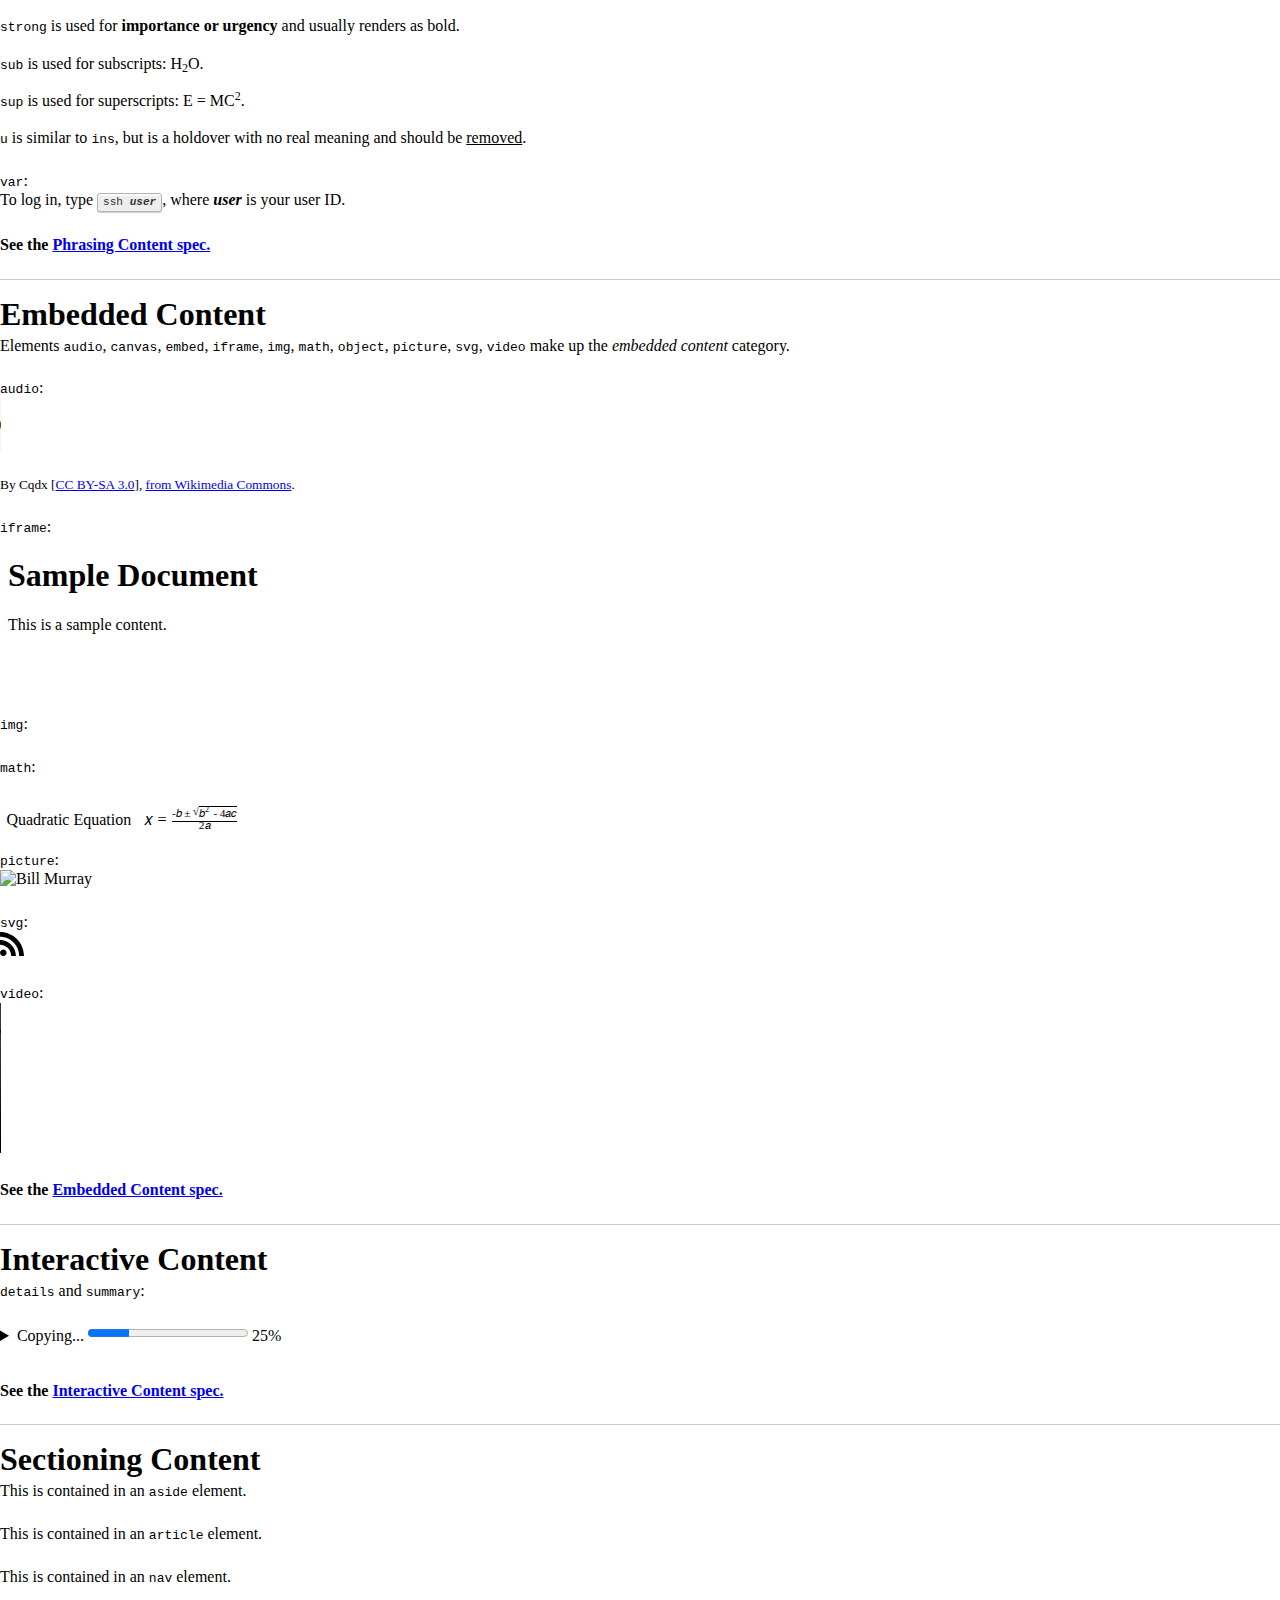
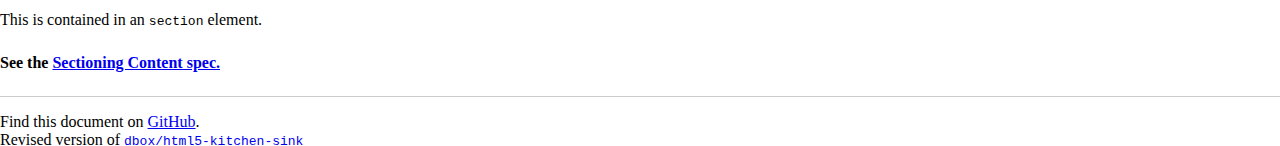
==== commit e3ea6c75: "reset updates" ====
--- a/kitchen_sink.html
+++ b/kitchen_sink.html
@@ -5,9 +5,9 @@
     <meta name="generator" content="HTML Tidy for HTML5 for Apple macOS version 5.8.0">
     <meta charset="utf-8">
     <meta name="viewport" content="width=device-width, initial-scale=1.0">
-    <title>HTML5 Kitchen Sink</title>
+    <title>Kitchen Sink</title>
     <link rel="stylesheet" href="reset.css">
-    <link rel="stylesheet" href="style.css">
+    <!-- <link rel="stylesheet" href="style.css"> -->
     <style>
         form > div > label {
             display: block;
@@ -23,18 +23,47 @@
 
 <body>
     <!--
-
             DOM Content Models
             https://html.spec.whatwg.org/multipage/dom.html#content-models
-
     -->
     <main>
         <section class="container">
-            <h1>Style Guide</h1>
+            <h1>The HTML Kitchen Sink</h1>
+            <div style="display:flex;flex-wrap:wrap;">
+                <a style="
+                    margin-right: 10px;
+                "
+                    href="#heading">Heading Content</a><br>
+                <a style="
+                    margin-left: 10px;
+                    margin-right: 10px;
+                "
+                    href="#palpable">Palpable Content</a><br>
+                <a style="
+                    margin-left: 10px;
+                    margin-right: 10px;
+                "
+                    href="#phrasing">Phrasing Content</a><br>
+                <a style="
+                    margin-left: 10px;
+                    margin-right: 10px;
+                "
+                    href="#embedded">Embedded Content</a><br>
+                <a style="
+                    margin-left: 10px;
+                    margin-right: 10px;
+                "
+                    href="#interactive">Interactive Content</a><br>
+                <a style="
+                    margin-left: 10px;
+                    margin-right: 10px;
+                "
+                    href="#sectioning">Sectioning Content</a>
+            </div>
         </section>
         <hr>
         <section class="container">
-            <h1>Heading Content</h1>
+            <h1 id="heading">Heading Content</h1>
             <hgroup>
                 <h1>h1 I am most important.</h1>
                 <p>Lorem ipsum dolor sit amet consectetur adipisicing elit. Blanditiis ipsam doloribus nam aut ipsum expedita illum nobis temporibus, id est fugiat illo, quos natus deserunt quo sequi nisi delectus repellendus maxime eius tempora! Culpa adipisci suscipit quod reprehenderit.</p>
@@ -64,7 +93,7 @@
         </section>
         <hr>
         <section class="container">
-            <h1 id="">Palpable Content</h1>
+            <h1 id="palpable">Palpable Content</h1>
             <p><code>a</code>:<br> <a href="http://example.com">Example</a>.</p>
             
             <p><code>p</code>:</p>
@@ -427,7 +456,7 @@
         </section>
         <hr>
         <section class="container">            
-        <h1>Phrasing Content</h1>
+        <h1 id="phrasing">Phrasing Content</h1>
             
             <p><code>abbr</code>:<br> Some vehicles meet the <abbr title="Super Ultra Low Emission Vehicle">SULEV</abbr> standard.</p>
             <p><code>b</code> which is used to <b>draw attention</b> without the
@@ -504,7 +533,7 @@
         </section>
         <hr>
         <section class="container">
-            <h1>Embedded Content</h1>
+            <h1 id="embedded">Embedded Content</h1>
             <p>Elements <code>audio</code>, <code>canvas</code>, <code>embed</code>, <code>iframe</code>, <code>img</code>, <code>math</code>, <code>object</code>, <code>picture</code>, <code>svg</code>, <code>video</code> make up the <em>embedded content</em> category.</p>
             
             <p><code>audio</code>:<br> <audio controls="" src="https://upload.wikimedia.org/wikipedia/commons/c/c7/What_hath_God_wrought.ogg">
@@ -573,7 +602,7 @@
         </section>
         <hr>
         <section class="container">
-            <h1>Interactive Content</h1>
+            <h1 id="interactive">Interactive Content</h1>
             <p><code>details</code> and <code>summary</code>:<br></p>
             <details>
                 <summary>Copying... <progress max="375505392" value="97543282"></progress> 25%</summary>
@@ -594,7 +623,7 @@
         </section>
         <hr>
         <section class="container">            
-            <h1>Sectioning Content</h1>
+            <h1 id="sectioning">Sectioning Content</h1>
             <aside>
                 <p>This is contained in an <code>aside</code> element.</p>
             </aside>
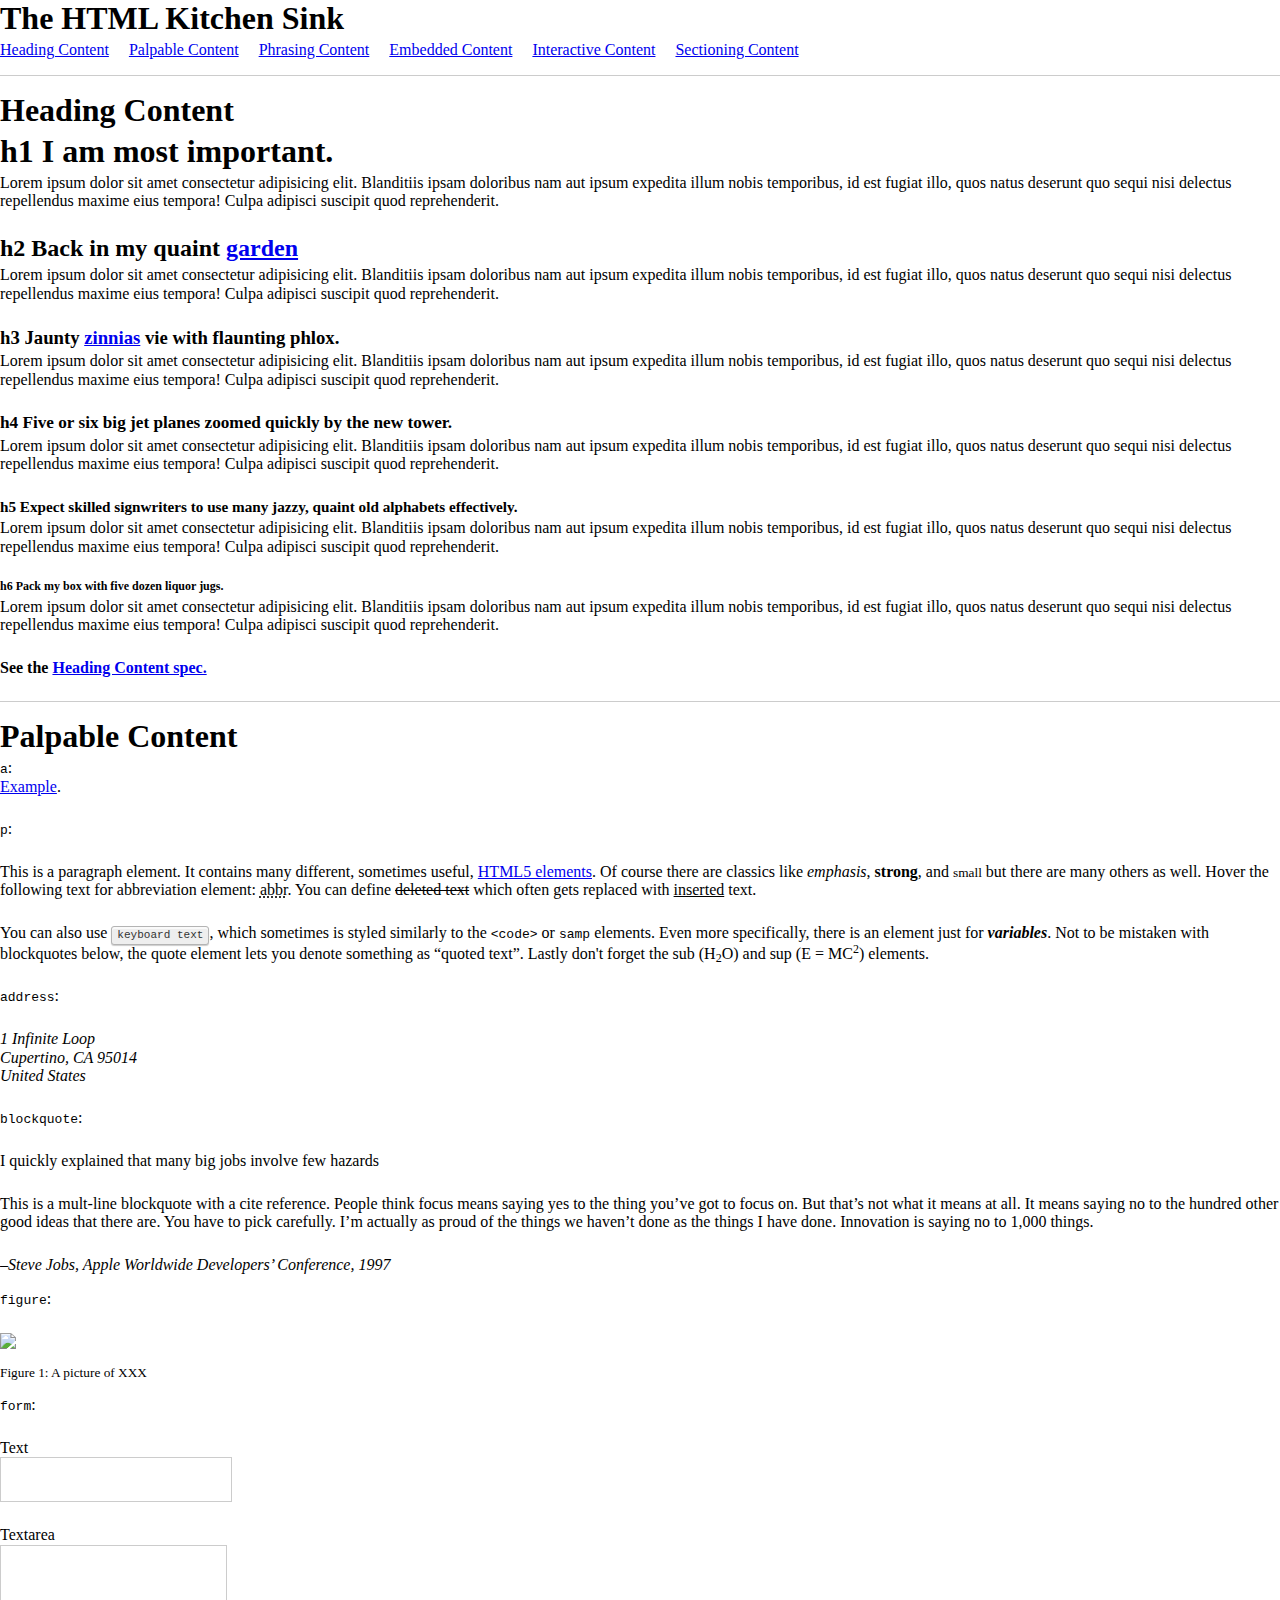
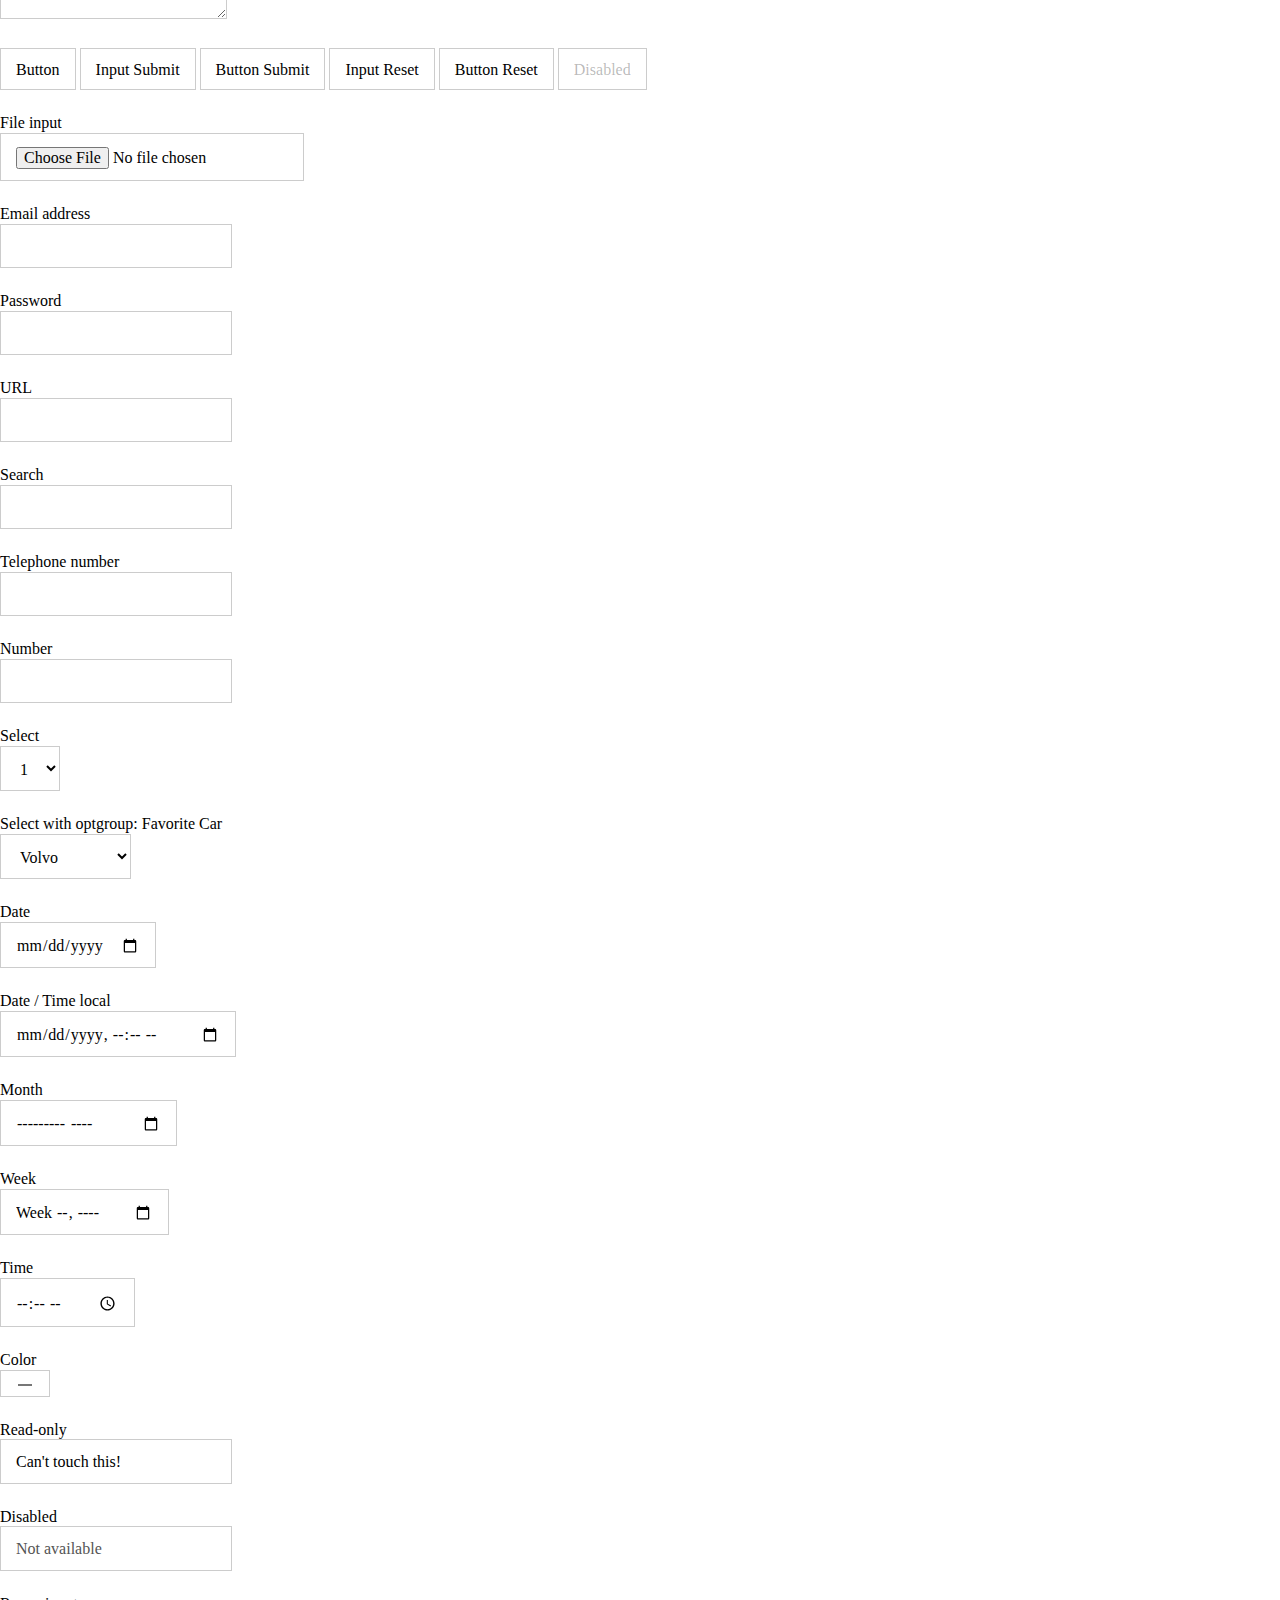
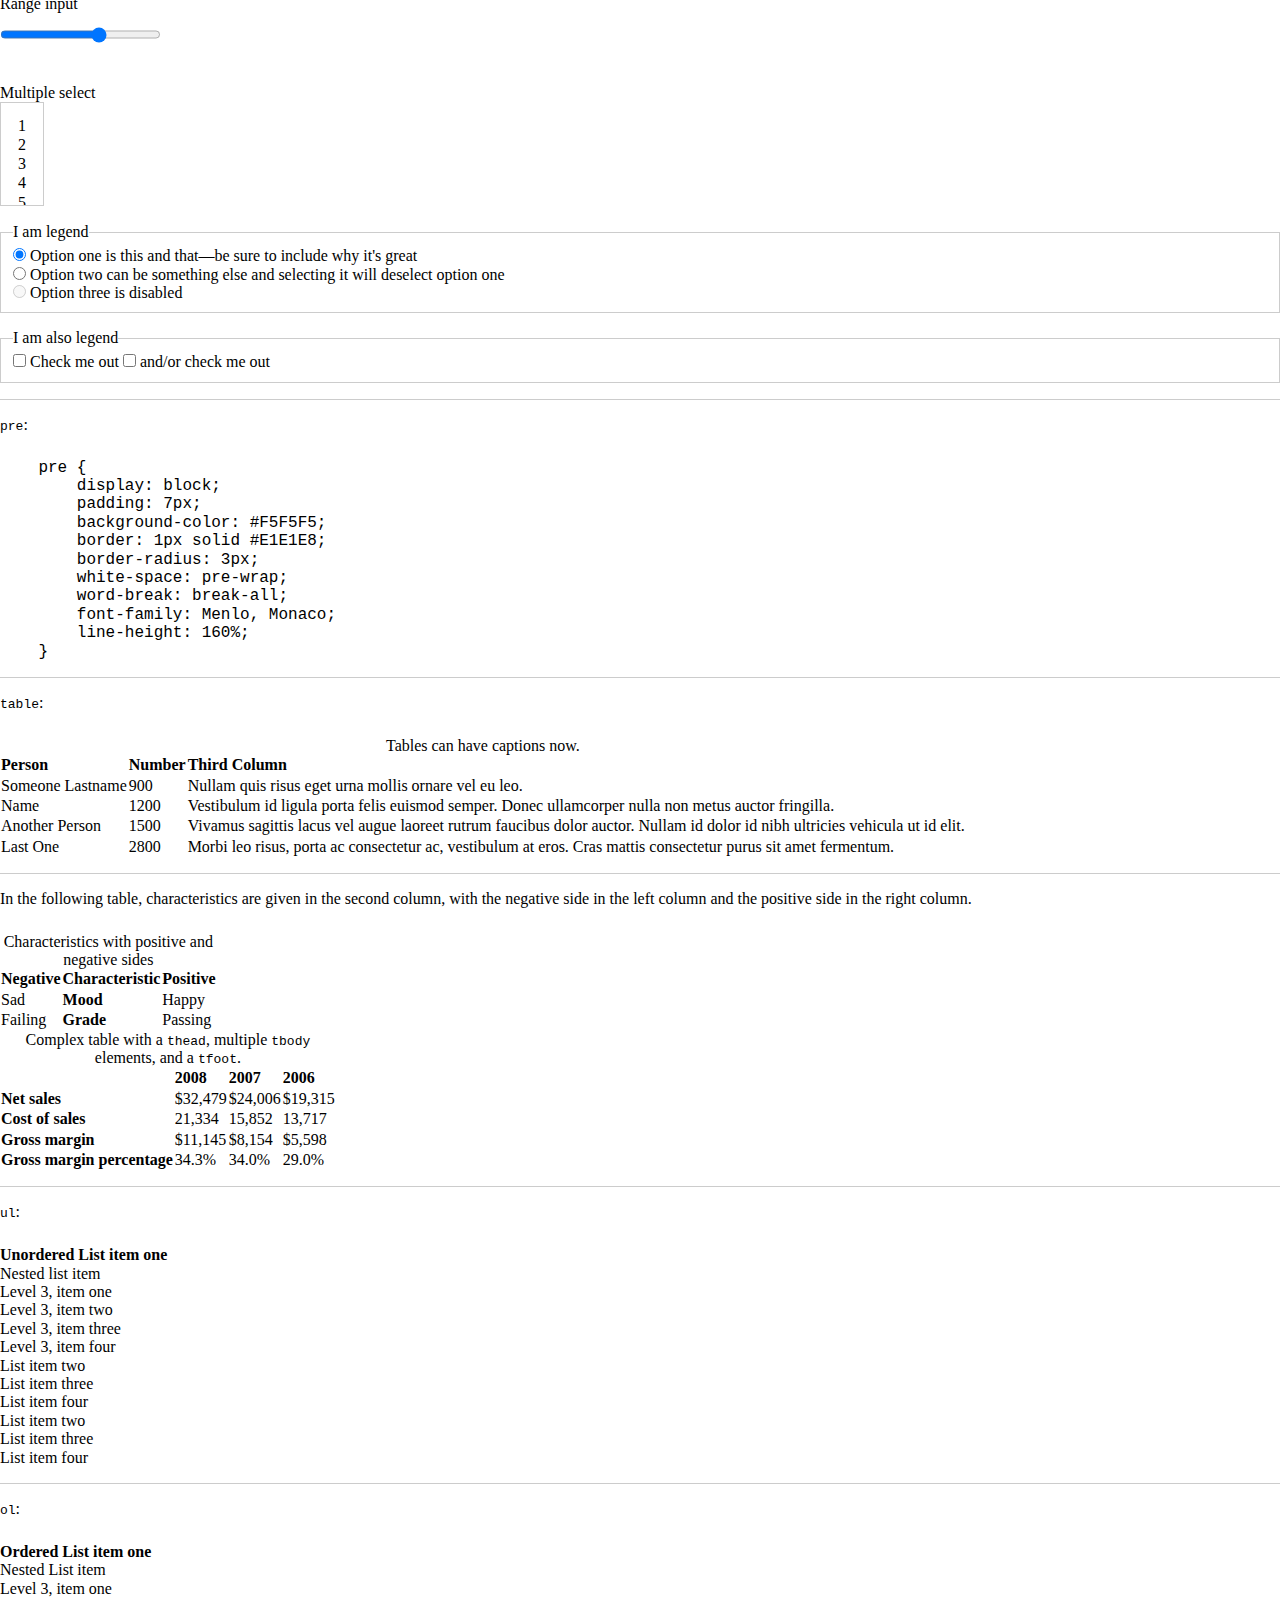
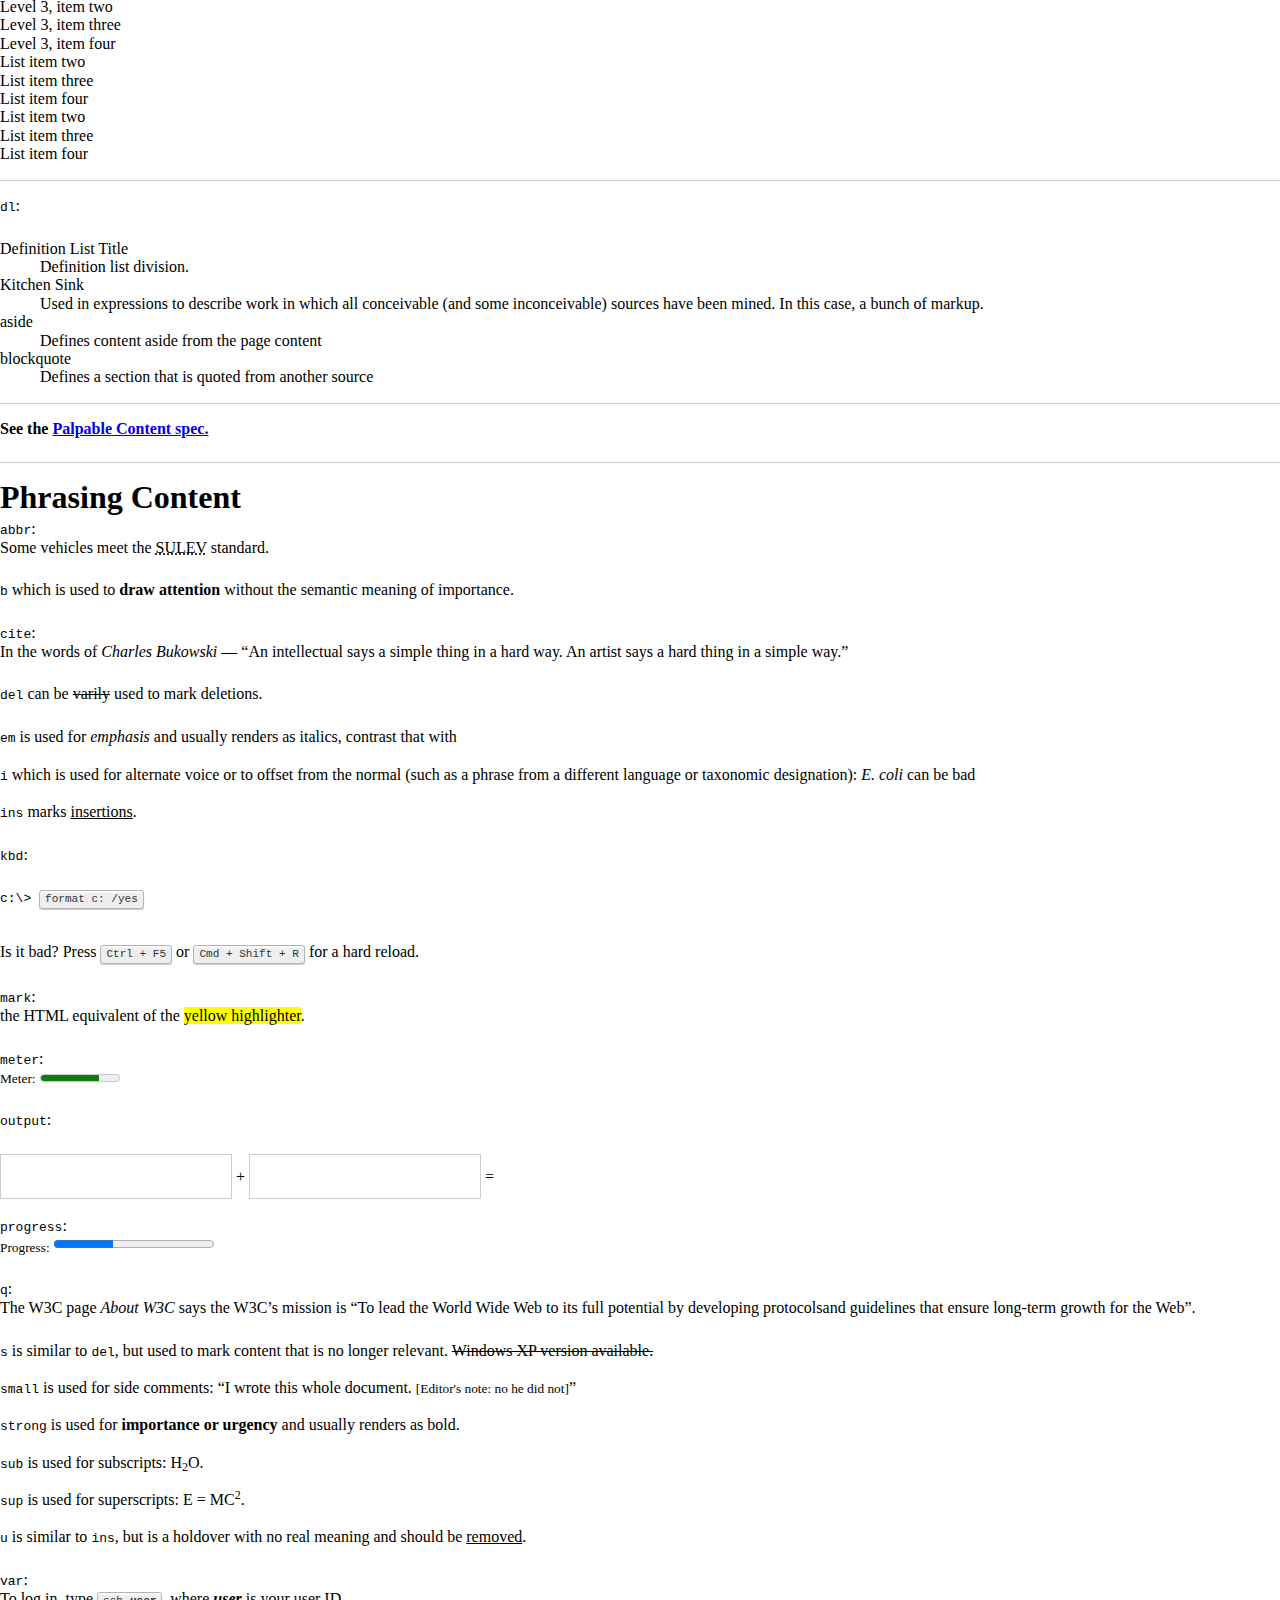
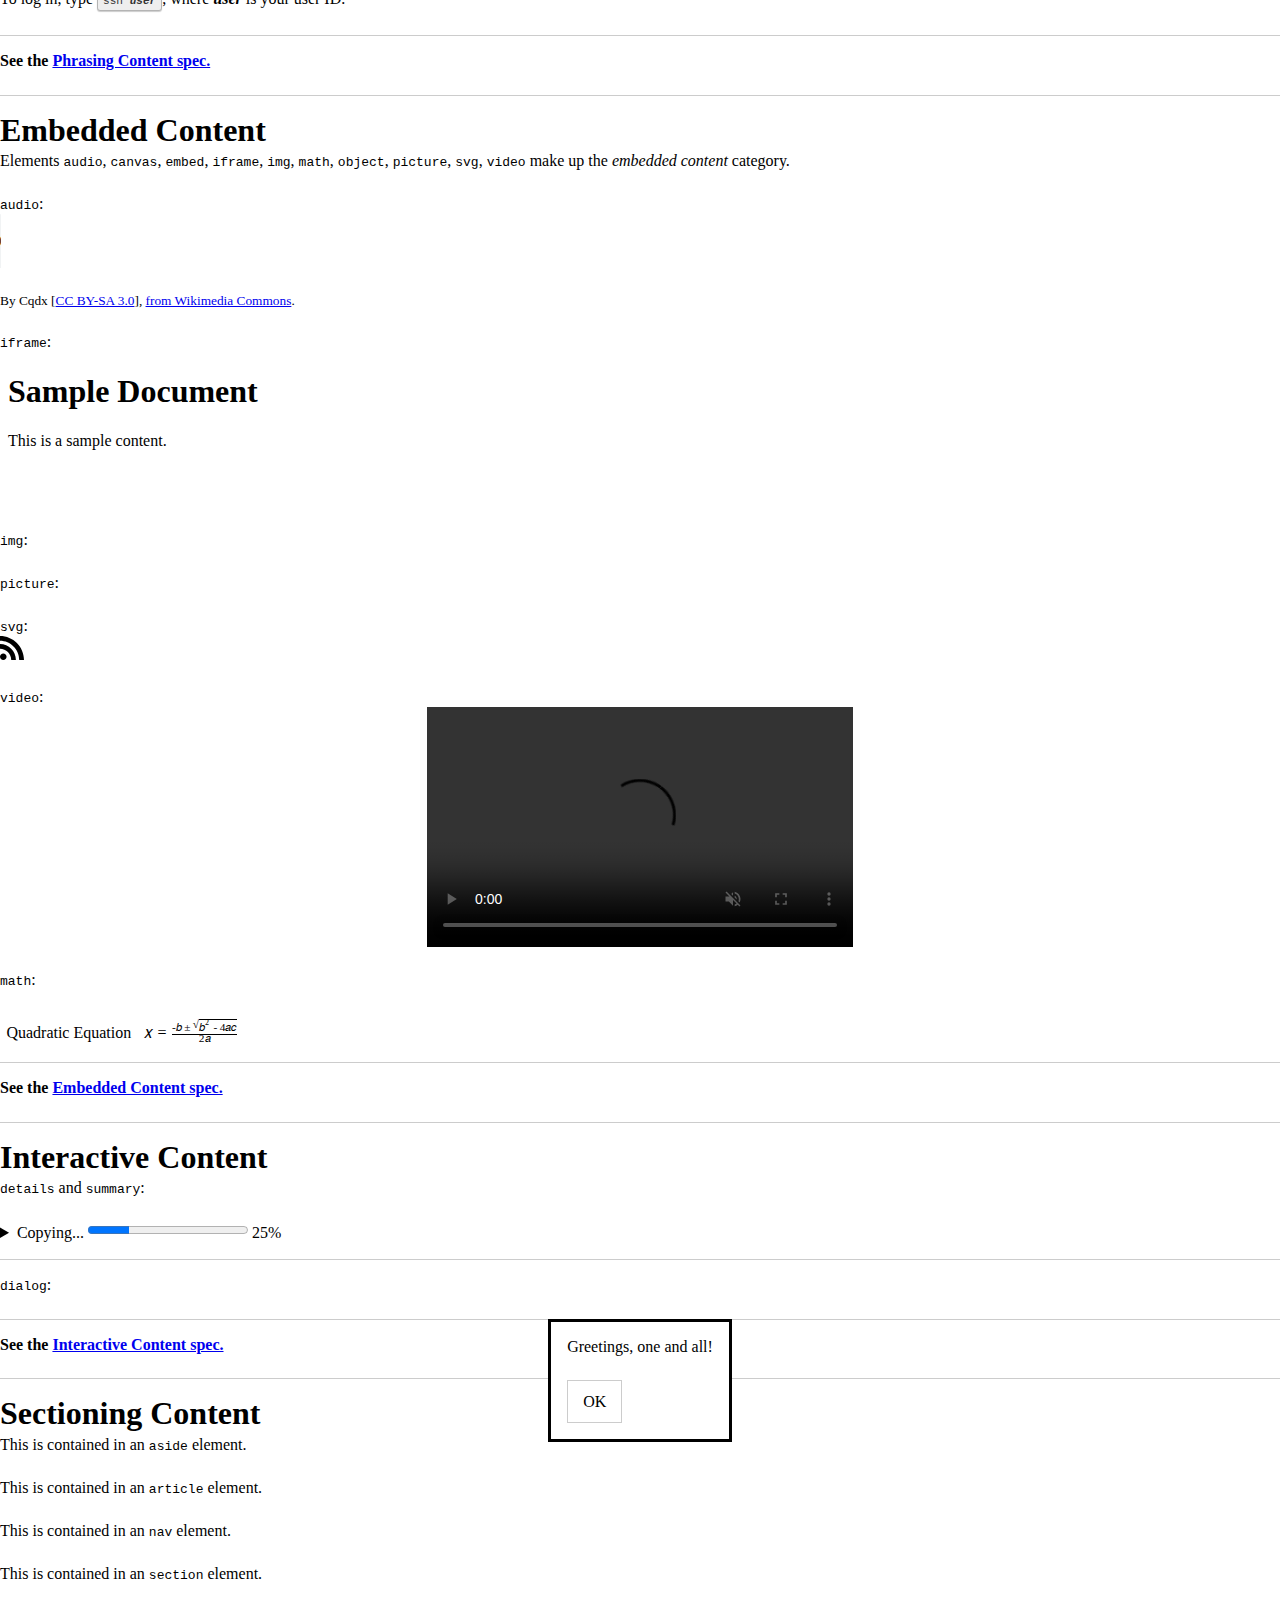
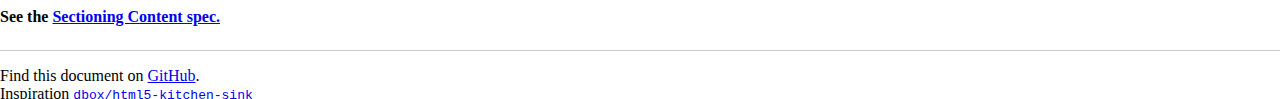
==== commit f51302ad: "loading animation" ====
--- a/kitchen_sink.html
+++ b/kitchen_sink.html
@@ -1,162 +1,103 @@
 <!DOCTYPE html>
 <html lang="en">
-
-<head>
-    <meta name="generator" content="HTML Tidy for HTML5 for Apple macOS version 5.8.0">
-    <meta charset="utf-8">
-    <meta name="viewport" content="width=device-width, initial-scale=1.0">
-    <title>Kitchen Sink</title>
-    <link rel="stylesheet" href="reset.css">
-    <!-- <link rel="stylesheet" href="style.css"> -->
-    <style>
-        form > div > label {
+    <head>
+        <meta name="generator" content="HTML Tidy for HTML5 for Apple macOS version 5.8.0">
+        <meta charset="utf-8">
+        <meta name="viewport" content="width=device-width, initial-scale=1.0">
+        <title>Kitchen Sink</title>
+        <link rel="stylesheet" href="reset.css">
+        <!-- <link rel="stylesheet" href="style.css"> -->
+        <style>
+            form > div > label {
             display: block;
             margin-top: 1.5rem;
-        }
-        .container {
+            }
+            .container {
             max-width: 1280px;
             margin-left: auto;
             margin-right: auto;
-        }
-    </style>
-</head>
-
-<body>
-    <!--
+            }
+        </style>
+    </head>
+    <body>
+        <!--
             DOM Content Models
             https://html.spec.whatwg.org/multipage/dom.html#content-models
-    -->
-    <main>
-        <section class="container">
-            <h1>The HTML Kitchen Sink</h1>
-            <div style="display:flex;flex-wrap:wrap;">
-                <a style="
-                    margin-right: 10px;
-                "
-                    href="#heading">Heading Content</a><br>
-                <a style="
-                    margin-left: 10px;
-                    margin-right: 10px;
-                "
-                    href="#palpable">Palpable Content</a><br>
-                <a style="
-                    margin-left: 10px;
-                    margin-right: 10px;
-                "
-                    href="#phrasing">Phrasing Content</a><br>
-                <a style="
-                    margin-left: 10px;
-                    margin-right: 10px;
-                "
-                    href="#embedded">Embedded Content</a><br>
-                <a style="
-                    margin-left: 10px;
-                    margin-right: 10px;
-                "
-                    href="#interactive">Interactive Content</a><br>
-                <a style="
-                    margin-left: 10px;
-                    margin-right: 10px;
-                "
-                    href="#sectioning">Sectioning Content</a>
-            </div>
-        </section>
-        <hr>
-        <section class="container">
-            <h1 id="heading">Heading Content</h1>
-            <hgroup>
-                <h1>h1 I am most important.</h1>
-                <p>Lorem ipsum dolor sit amet consectetur adipisicing elit. Blanditiis ipsam doloribus nam aut ipsum expedita illum nobis temporibus, id est fugiat illo, quos natus deserunt quo sequi nisi delectus repellendus maxime eius tempora! Culpa adipisci suscipit quod reprehenderit.</p>
+            -->
+        <main>
+            <section class="container">
+                <h1>The HTML Kitchen Sink</h1>
+                <div style="display:flex;flex-wrap:wrap;">
+                    <a style="margin-right: 10px;" href="#heading">Heading Content</a><br>
+                    <a style="margin-left: 10px;margin-right: 10px;" href="#palpable">Palpable Content</a><br>
+                    <a style="margin-left: 10px;margin-right: 10px;" href="#phrasing">Phrasing Content</a><br>
+                    <a style="margin-left: 10px;margin-right: 10px;" href="#embedded">Embedded Content</a><br>
+                    <a style="margin-left: 10px;margin-right: 10px;" href="#interactive">Interactive Content</a><br>
+                    <a style="margin-left: 10px;margin-right: 10px;" href="#sectioning">Sectioning Content</a>
+                </div>
+            </section>
+            <hr>
+            <section class="container">
+                <h1 id="heading">Heading Content</h1>
+                <hgroup>
+                    <h1>h1 I am most important.</h1>
+                    <p>Lorem ipsum dolor sit amet consectetur adipisicing elit. Blanditiis ipsam doloribus nam aut ipsum expedita illum nobis temporibus, id est fugiat illo, quos natus deserunt quo sequi nisi delectus repellendus maxime eius tempora! Culpa adipisci suscipit quod reprehenderit.</p>
+                    <h2>h2 Back in my quaint <a href="#">garden</a></h2>
+                    <p>Lorem ipsum dolor sit amet consectetur adipisicing elit. Blanditiis ipsam doloribus nam aut ipsum expedita illum nobis temporibus, id est fugiat illo, quos natus deserunt quo sequi nisi delectus repellendus maxime eius tempora! Culpa adipisci suscipit quod reprehenderit.</p>
+                    <h3>h3 Jaunty <a href="#">zinnias</a> vie with flaunting phlox.</h3>
+                    <p>Lorem ipsum dolor sit amet consectetur adipisicing elit. Blanditiis ipsam doloribus nam aut ipsum expedita illum nobis temporibus, id est fugiat illo, quos natus deserunt quo sequi nisi delectus repellendus maxime eius tempora! Culpa adipisci suscipit quod reprehenderit.</p>
+                    <h4>h4 Five or six big jet planes zoomed quickly by the new tower.</h4>
+                    <p>Lorem ipsum dolor sit amet consectetur adipisicing elit. Blanditiis ipsam doloribus nam aut ipsum expedita illum nobis temporibus, id est fugiat illo, quos natus deserunt quo sequi nisi delectus repellendus maxime eius tempora! Culpa adipisci suscipit quod reprehenderit.</p>
+                    <h5>h5 Expect skilled signwriters to use many jazzy, quaint old alphabets effectively.</h5>
+                    <p>Lorem ipsum dolor sit amet consectetur adipisicing elit. Blanditiis ipsam doloribus nam aut ipsum expedita illum nobis temporibus, id est fugiat illo, quos natus deserunt quo sequi nisi delectus repellendus maxime eius tempora! Culpa adipisci suscipit quod reprehenderit.</p>
+                    <h6>h6 Pack my box with five dozen liquor jugs.</h6>
+                    <p>Lorem ipsum dolor sit amet consectetur adipisicing elit. Blanditiis ipsam doloribus nam aut ipsum expedita illum nobis temporibus, id est fugiat illo, quos natus deserunt quo sequi nisi delectus repellendus maxime eius tempora! Culpa adipisci suscipit quod reprehenderit.</p>
+                </hgroup>
+                <p><strong>See the <a target="_blank" href="https://www.w3.org/TR/html5/dom.html#heading-content">Heading Content spec.</a></strong>
+                </p>
+            </section>
+            <hr>
+            <section class="container">
+                <h1 id="palpable">Palpable Content</h1>
 
-                <h2>h2 Back in my quaint <a href="#">garden</a></h2>
-                <p>Lorem ipsum dolor sit amet consectetur adipisicing elit. Blanditiis ipsam doloribus nam aut ipsum expedita illum nobis temporibus, id est fugiat illo, quos natus deserunt quo sequi nisi delectus repellendus maxime eius tempora! Culpa adipisci suscipit quod reprehenderit.</p>
+                <p><code>a</code>:<br> <a href="http://example.com">Example</a>.</p>
 
-                <h3>h3 Jaunty <a href="#">zinnias</a> vie with flaunting
-                    phlox.</h3>
-                <p>Lorem ipsum dolor sit amet consectetur adipisicing elit. Blanditiis ipsam doloribus nam aut ipsum expedita illum nobis temporibus, id est fugiat illo, quos natus deserunt quo sequi nisi delectus repellendus maxime eius tempora! Culpa adipisci suscipit quod reprehenderit.</p>
+                <p><code>p</code>:</p>
+                <p>This is a paragraph element. It contains many different, sometimes useful, <a href="https://developer.mozilla.org/en-US/docs/Web/HTML/Element">HTML5 elements</a>. Of course there are classics like <em>emphasis</em>, <strong>strong</strong>, and <small>small</small> but there are many others as well. Hover the following text for abbreviation element: <abbr title="abbreviation">abbr</abbr>. You can define <del>deleted text</del> which often gets replaced with <ins>inserted</ins> text.</p>
+                <p>You can also use <kbd>keyboard text</kbd>, which sometimes is styled similarly to the <code>&lt;code&gt;</code> or <samp>samp</samp> elements. Even more specifically, there is an element just for <var>variables</var>. Not to be mistaken with blockquotes below, the quote element lets you denote something as <q>quoted text</q>. Lastly don't forget the sub (H<sub>2</sub>O) and sup (E = MC<sup>2</sup>) elements.</p>
 
-                <h4>h4 Five or six big jet planes zoomed quickly by the new
-                    tower.</h4>
-                <p>Lorem ipsum dolor sit amet consectetur adipisicing elit. Blanditiis ipsam doloribus nam aut ipsum expedita illum nobis temporibus, id est fugiat illo, quos natus deserunt quo sequi nisi delectus repellendus maxime eius tempora! Culpa adipisci suscipit quod reprehenderit.</p>
+                <p><code>address</code>:</p>
+                <p><address>1 Infinite Loop<br>Cupertino, CA 95014<br>United States</address></p>
 
-                <h5>h5 Expect skilled signwriters to use many jazzy, quaint old
-                    alphabets effectively.</h5>
-                <p>Lorem ipsum dolor sit amet consectetur adipisicing elit. Blanditiis ipsam doloribus nam aut ipsum expedita illum nobis temporibus, id est fugiat illo, quos natus deserunt quo sequi nisi delectus repellendus maxime eius tempora! Culpa adipisci suscipit quod reprehenderit.</p>
+                <p><code>blockquote</code>:</p>
+                <blockquote><p>I quickly explained that many big jobs involve few hazards</p></blockquote>
+                <blockquote>
+                    <p>This is a mult-line blockquote with a cite reference. People think focus means saying yes to the thing you’ve got to focus on. But that’s not what it means at all. It means saying no to the hundred other good ideas that there are. You have to pick carefully. I’m actually as proud of the things we haven’t done as the things I have done. Innovation is saying no to 1,000 things.</p>
+                    <cite>–Steve Jobs, Apple Worldwide Developers’ Conference, 1997</cite>
+                </blockquote>
 
-                <h6>h6 Pack my box with five dozen liquor jugs.</h6>
-                <p>Lorem ipsum dolor sit amet consectetur adipisicing elit. Blanditiis ipsam doloribus nam aut ipsum expedita illum nobis temporibus, id est fugiat illo, quos natus deserunt quo sequi nisi delectus repellendus maxime eius tempora! Culpa adipisci suscipit quod reprehenderit.</p>
-                
-            </hgroup>
-            <p><strong>See the <a target="_blank" href="https://www.w3.org/TR/html5/dom.html#heading-content">Heading
-                        Content spec.</a></strong></p>
+                <p><code>figure</code>:</p>
+                <figure>
+                    <img src="https://picsum.photos/1024/504/?grayscale">
+                    <figcaption>Figure 1: A picture of XXX</figcaption>
+                </figure>
 
-        </section>
-        <hr>
-        <section class="container">
-            <h1 id="palpable">Palpable Content</h1>
-            <p><code>a</code>:<br> <a href="http://example.com">Example</a>.</p>
-            
-            <p><code>p</code>:</p>
-            <p>This is a paragraph element.
-               It contains many different, sometimes useful, <a href="https://developer.mozilla.org/en-US/docs/Web/HTML/Element">HTML5 elements</a>. Of course
-               there are classics like <em>emphasis</em>, <strong>strong</strong>,
-               and <small>small</small> but there are many others as well. Hover
-               the following text for abbreviation element: <abbr title="abbreviation">abbr</abbr>. You can define <del>deleted text</del>
-               which often gets replaced with <ins>inserted</ins> text.</p>
-
-           <p>You can also use <kbd>keyboard text</kbd>, which sometimes is
-                   styled similarly to the <code>&lt;code&gt;</code> or
-                   <samp>samp</samp> elements. Even more specifically, there is an
-                   element just for <var>variables</var>. Not to be mistaken with
-                   blockquotes below, the quote element lets you denote something as
-                   <q>quoted text</q>. Lastly don't forget the sub (H<sub>2</sub>O)
-                   and sup (E = MC<sup>2</sup>) elements.</p>         
-            <p><code>address</code>:</p>
-            <p><address>1 Infinite Loop<br>
-                 Cupertino, CA 95014<br>
-                 United States</address></p>
-                 <p><code>blockquote</code>:</p>
-                 <blockquote>
-                     <p>I quickly explained that many big jobs involve few hazards</p>
-                 </blockquote>
-                 <blockquote>
-                     <p>This is a mult-line blockquote with a cite reference. People
-                         think focus means saying yes to the thing you’ve got to focus on.
-                         But that’s not what it means at all. It means saying no to the
-                         hundred other good ideas that there are. You have to pick
-                         carefully. I’m actually as proud of the things we haven’t done as
-                         the things I have done. Innovation is saying no to 1,000
-                         things.</p>
-                     <cite>–Steve Jobs, Apple Worldwide Developers’ Conference,
-                         1997</cite>
-                 </blockquote>
-                 
-                 
-
-                 <p><code>figure</code>:<br></p>
-                 <figure><img src="https://picsum.photos/1024/504/?grayscale">
-                     <figcaption>Figure 1: A picture of XXX</figcaption>
-                 </figure><br><br>
-
-                 <p><code>form</code>:<br></p>
-                 <form>
-                     <div>
+                <p><code>form</code>:</p>
+                <form>
+                    <div>
                         <label for="example-input-text">Text</label> <input type="text" id="example-input-text">
                     </div>
-                     <div>
+                    <div>
                         <label for="example-textarea">Textarea</label>
                         <textarea id="example-textarea" rows="3"></textarea>
                     </div>
-
                     <div style="margin: 1.5rem 0;">
-                        <button type="button" name="button">Button</button> <input type="button" name="input" value="Input Button"> <input type="submit" name="submit" value="Input Submit"> <button type="submit" name="submit2">Submit</button> <input type="reset" name="reset" value="Input Reset"> <button type="reset" name="reset2">Reset</button>
-                        <button disabled>Cancel</button>
-                    </div>
-
+                        <button>Button</button> <input type="submit" name="submit" value="Input Submit"> <button type="submit" name="submit2">Button Submit</button> <input type="reset" name="reset" value="Input Reset"> <button type="reset" name="reset2">Button Reset</button>
+                        <button disabled>Disabled</button>
+                    </div>
                     <div>
                         <label for="example-input-file">File input</label> <input type="file" id="example-input-file">
                     </div>
-
                     <div>
                         <label for="example-input-email">Email address</label>
                         <input type="email" id="example-input-email">
@@ -165,9 +106,6 @@
                         <label for="example-input-password">Password</label>
                         <input type="password" id="example-input-password">
                     </div>
-
-
-
                     <div>
                         <label for="example-input-url">URL</label> <input type="url" id="example-input-url">
                     </div>
@@ -181,9 +119,9 @@
                     <div>
                         <label for="example-input-number">Number</label> <input type="number" id="example-input-number">
                     </div>
-
-                    <div>
-                        <label for="example-select1">Select</label> <select id="example-select1">
+                    <div>
+                        <label for="example-select1">Select</label> 
+                        <select id="example-select1">
                             <option>1</option>
                             <option>2</option>
                             <option>3</option>
@@ -193,7 +131,8 @@
                     </div>
                     <div>
                         <label for="example-optgroup">Select with optgroup: Favorite
-                            Car</label> <select id="example-optgroup">
+                        Car</label> 
+                        <select id="example-optgroup">
                             <optgroup label="Swedish Cars">
                                 <option>Volvo</option>
                                 <option>Saab</option>
@@ -204,19 +143,17 @@
                             </optgroup>
                         </select>
                     </div>
-
-
                     <div>
                         <label for="example-input-date">Date</label> <input type="date" id="example-input-date">
                     </div>
-                        <!-- <div>
-                            <label for="example-input-date-time">Date / Time</label>
-                            <input type="datetime" id="example-input-date-time">
+                    <!-- <div>
+                        <label for="example-input-date-time">Date / Time</label>
+                        <input type="datetime" id="example-input-date-time">
                         </div> -->
                     <div>
                         <label for="example-input-date-time-local">Date / Time
-                            local</label> <input type="datetime-local" id="example-input-date-time-local">
-                        </div>
+                        local</label> <input type="datetime-local" id="example-input-date-time-local">
+                    </div>
                     <div>
                         <label for="example-input-month">Month</label> <input type="month" id="example-input-month">
                     </div>
@@ -226,11 +163,9 @@
                     <div>
                         <label for="example-input-time">Time</label> <input type="time" id="example-input-time">
                     </div>
-
                     <div>
                         <label for="example-input-color">Color</label> <input type="color" id="example-input-color">
                     </div>
-
                     <div>
                         <label for="example-input-readonly">Read-only</label>
                         <input type="text" readonly value="Can't touch this!">
@@ -243,7 +178,6 @@
                         <label for="example-input-range">Range input</label>
                         <input type="range" id="example-input-range" min="1" max="4" value="3">
                     </div>
-
                     <div>
                         <label for="example-select2">Multiple select</label>
                         <select multiple id="example-select2">
@@ -254,10 +188,10 @@
                             <option>5</option>
                         </select>
                     </div>
-                
-                    <div>
+                    <!-- <div>
                         <label for="example-optgroup3">Multiple select with optgroup:
-                            Public transport</label> <select id="example-optgroup3" multiple>
+                        Public transport</label> 
+                        <select id="example-optgroup3" multiple>
                             <optgroup label="Ground">
                                 <option>Train</option>
                                 <option>Bus</option>
@@ -271,26 +205,28 @@
                                 <option>Balloon</option>
                             </optgroup>
                         </select>
-                    </div>
-                    
+                    </div> -->
                     <fieldset>
                         <legend>I am legend</legend>
                         <div><input type="radio" name="option-radio" id="option-radio1" value="option1" checked> <label for="option-radio1">Option one is
-                                this and that—be sure to include why it's great</label></div>
+                            this and that—be sure to include why it's great</label>
+                        </div>
                         <div><input type="radio" name="option-radio" id="option-radio2" value="option2"> <label>Option two can be something else and
-                                selecting it will deselect option one</label></div>
+                            selecting it will deselect option one</label>
+                        </div>
                         <div><input type="radio" name="option-radio" id="option-radio3" value="option3" disabled> <label>Option three is
-                                disabled</label></div>
+                            disabled</label>
+                        </div>
                     </fieldset>
                     <fieldset>
-                        <legend>I am also legend</legend> <input type="checkbox" id="checkbox1"> <label for="checkbox1">Check me out</label>
+                        <legend>I am also legend</legend>
+                        <input type="checkbox" id="checkbox1"> <label for="checkbox1">Check me out</label>
                         <input type="checkbox" id="checkbox2"> <label for="checkbox2">and/or check me out</label>
-                    </fieldset>                    
-                </form>                 
-                <br>        
-
-                        <p><code>pre</code>:</p>
-                        <pre>
+                    </fieldset>
+                </form>
+                <hr>
+                <p><code>pre</code>:</p>
+                <pre>
     pre {
         display: block;
         padding: 7px;
@@ -301,354 +237,326 @@
         word-break: break-all;
         font-family: Menlo, Monaco;
         line-height: 160%;
-    }</pre><br>
-            <p><code>table</code>:</p>
-            <table>
-                <caption>Tables can have captions now.</caption>
-                <tbody>
-                    <tr>
-                        <th>Person</th>
-                        <th>Number</th>
-                        <th>Third Column</th>
-                    </tr>
-                    <tr>
-                        <td>Someone Lastname</td>
-                        <td>900</td>
-                        <td>Nullam quis risus eget urna mollis ornare vel eu leo.</td>
-                    </tr>
-                    <tr>
-                        <td>Name</td>
-                        <td>1200</td>
-                        <td>Vestibulum id ligula porta felis euismod semper. Donec
-                            ullamcorper nulla non metus auctor fringilla.</td>
-                    </tr>
-                    <tr>
-                        <td>Another Person</td>
-                        <td>1500</td>
-                        <td>Vivamus sagittis lacus vel augue laoreet rutrum faucibus dolor
-                            auctor. Nullam id dolor id nibh ultricies vehicula ut id elit.</td>
-                    </tr>
-                    <tr>
-                        <td>Last One</td>
-                        <td>2800</td>
-                        <td>Morbi leo risus, porta ac consectetur ac, vestibulum at eros.
-                            Cras mattis consectetur purus sit amet fermentum.</td>
-                    </tr>
-                </tbody>
-            </table>
-            <br><br>
-            <p id="table-summary">In the following table, characteristics are
-                given in the second column, with the negative side in the left
-                column and the positive side in the right column.</p>
-            <table aria-describedby="table-summary">
-                <caption>Characteristics with positive and negative sides</caption>
-                <thead>
-                    <tr>
-                        <th>Negative</th>
-                        <th>Characteristic</th>
-                        <th>Positive</th>
-                    </tr>
-                </thead>
-                <tbody>
-                    <tr>
-                        <td>Sad</td>
-                        <th>Mood</th>
-                        <td>Happy</td>
-                    </tr>
-                    <tr>
-                        <td>Failing</td>
-                        <th>Grade</th>
-                        <td>Passing</td>
-                    </tr>
-                </tbody>
-            </table>
-            <table>
-                <caption>Complex table with a <code>thead</code>, multiple
-                    <code>tbody</code> elements, and a <code>tfoot</code>.</caption>
-                <thead>
-                    <tr>
-                        <th></th>
-                        <th>2008</th>
-                        <th>2007</th>
-                        <th>2006</th>
-                    </tr>
-                </thead>
-                <tbody>
-                    <tr>
-                        <th>Net sales</th>
-                        <td>$32,479</td>
-                        <td>$24,006</td>
-                        <td>$19,315</td>
-                    </tr>
-                    <tr>
-                        <th>Cost of sales</th>
-                        <td>21,334</td>
-                        <td>15,852</td>
-                        <td>13,717</td>
-                    </tr>
-                </tbody>
-                <tbody>
-                    <tr>
-                        <th>Gross margin</th>
-                        <td>$11,145</td>
-                        <td>$8,154</td>
-                        <td>$5,598</td>
-                    </tr>
-                </tbody>
-                <tfoot>
-                    <tr>
-                        <th>Gross margin percentage</th>
-                        <td>34.3%</td>
-                        <td>34.0%</td>
-                        <td>29.0%</td>
-                    </tr>
-                </tfoot>
-            </table>
-            <br><br>
-
-            <p><code>ul</code> and <code>ol</code>:</p>
-            <ul>
-                <li><strong>Unordered List item one</strong>
-                    <ul>
-                        <li>Nested list item
-                            <ul>
-                                <li>Level 3, item one</li>
-                                <li>Level 3, item two</li>
-                                <li>Level 3, item three</li>
-                                <li>Level 3, item four</li>
-                            </ul>
-                        </li>
-                        <li>List item two</li>
-                        <li>List item three</li>
-                        <li>List item four</li>
-                    </ul>
-                </li>
-                <li>List item two</li>
-                <li>List item three</li>
-                <li>List item four</li>
-            </ul>
-            <br><br>
-            <ol>
-                <li><strong>Ordered List item one</strong>
-                    <ol>
-                        <li>Nested List item
-                            <ol>
-                                <li>Level 3, item one</li>
-                                <li>Level 3, item two</li>
-                                <li>Level 3, item three</li>
-                                <li>Level 3, item four</li>
-                            </ol>
-                        </li>
-                        <li>List item two</li>
-                        <li>List item three</li>
-                        <li>List item four</li>
-                    </ol>
-                </li>
-                <li>List item two</li>
-                <li>List item three</li>
-                <li>List item four</li>
-            </ol>
-            <br><br>
-
-
-            <p><strong>See the <a target="_blank" href="https://www.w3.org/TR/html5/dom.html#palpable-content">Palpable
-                    Content spec.</a></strong></p>
-        </section>
-        <hr>
-        <section class="container">            
-        <h1 id="phrasing">Phrasing Content</h1>
-            
-            <p><code>abbr</code>:<br> Some vehicles meet the <abbr title="Super Ultra Low Emission Vehicle">SULEV</abbr> standard.</p>
-            <p><code>b</code> which is used to <b>draw attention</b> without the
-                semantic meaning of importance.</p></p>
-            <!-- <p><code>bdi</code>:<br> Some languages read right to left, <bdi lang="ar">مرحبا</bdi>.<br><br>
-                <code>bdo</code>:<br> <bdo dir="rtl">The normal
-                    direction has been overridden.</bdo></p> -->
-            <p><code>cite</code>:<br> In the words of <cite>Charles Bukowski</cite>
-                        — <q>An intellectual says a simple thing in a hard way. An artist
-                            says a hard thing in a simple way.</q></p>
-                            
-            <!-- <p><code>dfn</code>:<br> Foreign phrases add a certain <dfn lang="fr" title="French: indefinable quality">je ne sais quoi</dfn> to one's
-                        prose.</p> -->
-
-            <p>
-                <code>del</code> can be <del datetime="2017-10-11T01:25-07:00">varily</del> used to mark deletions.
-            </p>
-            <p><code>dl</code>:<br></p>
-            <dl>
-                <dt>Definition List Title</dt>
-                <dd>Definition list division.</dd>
-                <dt>Kitchen Sink</dt>
-                <dd>Used in expressions to describe work in which all conceivable
-                    (and some inconceivable) sources have been mined. In this case, a
-                    bunch of markup.</dd>
-                <dt>aside</dt>
-                <dd>Defines content aside from the page content</dd>
-                <dt>blockquote</dt>
-                <dd>Defines a section that is quoted from another source</dd>
-            </dl><br><br>
+    }</pre>
+                <hr>
+                <p><code>table</code>:</p>
+                <table>
+                    <caption>Tables can have captions now.</caption>
+                    <tbody>
+                        <tr>
+                            <th>Person</th>
+                            <th>Number</th>
+                            <th>Third Column</th>
+                        </tr>
+                        <tr>
+                            <td>Someone Lastname</td>
+                            <td>900</td>
+                            <td>Nullam quis risus eget urna mollis ornare vel eu leo.</td>
+                        </tr>
+                        <tr>
+                            <td>Name</td>
+                            <td>1200</td>
+                            <td>Vestibulum id ligula porta felis euismod semper. Donec
+                                ullamcorper nulla non metus auctor fringilla.
+                            </td>
+                        </tr>
+                        <tr>
+                            <td>Another Person</td>
+                            <td>1500</td>
+                            <td>Vivamus sagittis lacus vel augue laoreet rutrum faucibus dolor
+                                auctor. Nullam id dolor id nibh ultricies vehicula ut id elit.
+                            </td>
+                        </tr>
+                        <tr>
+                            <td>Last One</td>
+                            <td>2800</td>
+                            <td>Morbi leo risus, porta ac consectetur ac, vestibulum at eros.
+                                Cras mattis consectetur purus sit amet fermentum.
+                            </td>
+                        </tr>
+                    </tbody>
+                </table>
+                <hr>
+                <p id="table-summary">In the following table, characteristics are
+                    given in the second column, with the negative side in the left
+                    column and the positive side in the right column.
+                </p>
+                <table aria-describedby="table-summary">
+                    <caption>Characteristics with positive and negative sides</caption>
+                    <thead>
+                        <tr>
+                            <th>Negative</th>
+                            <th>Characteristic</th>
+                            <th>Positive</th>
+                        </tr>
+                    </thead>
+                    <tbody>
+                        <tr>
+                            <td>Sad</td>
+                            <th>Mood</th>
+                            <td>Happy</td>
+                        </tr>
+                        <tr>
+                            <td>Failing</td>
+                            <th>Grade</th>
+                            <td>Passing</td>
+                        </tr>
+                    </tbody>
+                </table>
+                <table>
+                    <caption>Complex table with a <code>thead</code>, multiple
+                        <code>tbody</code> elements, and a <code>tfoot</code>.
+                    </caption>
+                    <thead>
+                        <tr>
+                            <th></th>
+                            <th>2008</th>
+                            <th>2007</th>
+                            <th>2006</th>
+                        </tr>
+                    </thead>
+                    <tbody>
+                        <tr>
+                            <th>Net sales</th>
+                            <td>$32,479</td>
+                            <td>$24,006</td>
+                            <td>$19,315</td>
+                        </tr>
+                        <tr>
+                            <th>Cost of sales</th>
+                            <td>21,334</td>
+                            <td>15,852</td>
+                            <td>13,717</td>
+                        </tr>
+                    </tbody>
+                    <tbody>
+                        <tr>
+                            <th>Gross margin</th>
+                            <td>$11,145</td>
+                            <td>$8,154</td>
+                            <td>$5,598</td>
+                        </tr>
+                    </tbody>
+                    <tfoot>
+                        <tr>
+                            <th>Gross margin percentage</th>
+                            <td>34.3%</td>
+                            <td>34.0%</td>
+                            <td>29.0%</td>
+                        </tr>
+                    </tfoot>
+                </table>
+                <hr>
+                <p><code>ul</code>:</p>
+                <ul>
+                    <li>
+                        <strong>Unordered List item one</strong>
+                        <ul>
+                            <li>
+                                Nested list item
+                                <ul>
+                                    <li>Level 3, item one</li>
+                                    <li>Level 3, item two</li>
+                                    <li>Level 3, item three</li>
+                                    <li>Level 3, item four</li>
+                                </ul>
+                            </li>
+                            <li>List item two</li>
+                            <li>List item three</li>
+                            <li>List item four</li>
+                        </ul>
+                    </li>
+                    <li>List item two</li>
+                    <li>List item three</li>
+                    <li>List item four</li>
+                </ul>
+                <hr>
+                <p><code>ol</code>:</p>
+                <ol>
+                    <li>
+                        <strong>Ordered List item one</strong>
+                        <ol>
+                            <li>
+                                Nested List item
+                                <ol>
+                                    <li>Level 3, item one</li>
+                                    <li>Level 3, item two</li>
+                                    <li>Level 3, item three</li>
+                                    <li>Level 3, item four</li>
+                                </ol>
+                            </li>
+                            <li>List item two</li>
+                            <li>List item three</li>
+                            <li>List item four</li>
+                        </ol>
+                    </li>
+                    <li>List item two</li>
+                    <li>List item three</li>
+                    <li>List item four</li>
+                </ol>
+                <hr>
+                <p><code>dl</code>:</p>
+                <dl>
+                    <dt>Definition List Title</dt>
+                    <dd>Definition list division.</dd>
+                    <dt>Kitchen Sink</dt>
+                    <dd>Used in expressions to describe work in which all conceivable
+                        (and some inconceivable) sources have been mined. In this case, a
+                        bunch of markup.
+                    </dd>
+                    <dt>aside</dt>
+                    <dd>Defines content aside from the page content</dd>
+                    <dt>blockquote</dt>
+                    <dd>Defines a section that is quoted from another source</dd>
+                </dl>
+                <hr>
+                <p><strong>See the <a target="_blank" href="https://www.w3.org/TR/html5/dom.html#palpable-content">Palpable
+                    Content spec.</a></strong>
+                </p>
+            </section>
+            <hr>
+            <section class="container">
+                <h1 id="phrasing">Phrasing Content</h1>
+                <p><code>abbr</code>:<br> Some vehicles meet the <abbr title="Super Ultra Low Emission Vehicle">SULEV</abbr> standard.</p>
+                <p><code>b</code> which is used to <b>draw attention</b> without the semantic meaning of importance.</p>
+                </p>
+                <!-- <p><code>bdi</code>:<br> Some languages read right to left, <bdi lang="ar">مرحبا</bdi>.<br><br><code>bdo</code>:<br> <bdo dir="rtl">The normal direction has been overridden.</bdo></p> -->
+                <p><code>cite</code>:<br> In the words of <cite>Charles Bukowski</cite> — <q>An intellectual says a simple thing in a hard way. An artist says a hard thing in a simple way.</q></p>
+                <!-- <p><code>dfn</code>:<br> Foreign phrases add a certain <dfn lang="fr" title="French: indefinable quality">je ne sais quoi</dfn> to one's prose.</p> -->
+                <p><code>del</code> can be <del datetime="2017-10-11T01:25-07:00">varily</del> used to mark deletions.</p>
                 <code>em</code> is used for <em>emphasis</em> and usually renders as italics, contrast that with<br><br>
                 <code>i</code> which is used for alternate voice or to offset from the normal (such as a phrase from a different language or taxonomic designation): <i>E. coli</i> can be bad<br><br>
-                <code>ins</code> marks <ins datetime="2007-12-19 00:00Z">insertions</ins>.
-            </p>
-            <p>
-                <code>kbd</code>:<br>            
-            <pre><samp>c:\&gt; <kbd>format c: /yes</kbd></samp></pre><br>
-                Is it bad? Press <kbd>Ctrl + F5</kbd> or <kbd>Cmd + Shift + R</kbd> for a hard reload.
-            </p>
-            <p>
-                <code>mark</code>:<br> the HTML equivalent of the <mark>yellow highlighter</mark>.
-            </p>
-            <p>
-                <code>meter</code>:<br>
-                <label><small>Meter:</small></label> <meter value="6" max="8">6
-                    blocks used (out of 8 total)</meter>
-            </p>
-            <p><code>output</code>:</p>
-            <form onsubmit="return false" oninput="o.value= a.valueAsNumber + b.valueAsNumber"><input name="a" type="number" step="any"> + <input name="b" type="number" step="any"> =
-                <output name="o" for="a b"></output></form><br><br>
-            <p>
-                <code>progress</code>:<br>
-                <label><small>Progress:</small></label> <progress value="37" max="100">37%</progress></p>
-            </p>
-            <p>
-                <code>q</code>:<br>
-                The W3C page <cite>About W3C</cite> says the W3C’s mission is <q cite="https://www.w3.org/Consortium/">To lead the World Wide Web to its full potential by developing protocolsand guidelines that ensure long-term growth for the Web</q>.
-            </p>
-            <p>
-                <code>s</code> is similar to <code>del</code>, but used to mark content that is no longer relevant. <s>Windows XP version available.</s><br><br>
-                <code>small</code> is used for side comments: <q>I wrote this whole document. <small>[Editor's note: no he did not]</small></q><br><br>
-                <code>strong</code> is used for <strong>importance or urgency</strong> and usually renders as bold.<br><br>
-                <code>sub</code> is used for subscripts: H<sub>2</sub>O.<br><br>                
-                <code>sup</code> is used for superscripts: E = MC<sup>2</sup>.<br><br>
-                <code>u</code> is similar to <code>ins</code>, but is a holdover with no real meaning and should be <u>removed</u>.
-            </p>
-            <p>
-                <code>var</code>:<br>
-                To log in, type <kbd>ssh <var>user</var></kbd>, where <var>user</var> is your user ID.
-            </p>
-            
-            <p><strong>See the <a target="_blank" href="https://www.w3.org/TR/html5/dom.html#phrasing-content">Phrasing
-                    Content spec.</a></strong></p>
-        </section>
-        <hr>
-        <section class="container">
-            <h1 id="embedded">Embedded Content</h1>
-            <p>Elements <code>audio</code>, <code>canvas</code>, <code>embed</code>, <code>iframe</code>, <code>img</code>, <code>math</code>, <code>object</code>, <code>picture</code>, <code>svg</code>, <code>video</code> make up the <em>embedded content</em> category.</p>
-            
-            <p><code>audio</code>:<br> <audio controls="" src="https://upload.wikimedia.org/wikipedia/commons/c/c7/What_hath_God_wrought.ogg">
-                </audio><br><br>
-                <small>By Cqdx [<a href="https://creativecommons.org/licenses/by-sa/3.0">CC BY-SA 3.0</a>], <a href="https://commons.wikimedia.org/wiki/File:What_hath_God_wrought.ogg">
-                    from Wikimedia Commons</a>.</small></p>
-            <p><code>iframe</code>:<br> <iframe srcdoc="&lt;style&gt;body{background: white;}&lt;/style&gt; &lt;h1&gt;Sample Document&lt;/h1&gt;&lt;p&gt;This is a sample content.&lt;/p&gt;">
-                </iframe></p>
-            <p><code>img</code>:<br> <img src="https://picsum.photos/2024/1504/?grayscale" alt=""></p>
-            <p><code>math</code>:<br></p>
-            <math xmlns="http://www.w3.org/1998/Math/MathML">
-                <mtable>
-                    <mtr>
-                        <mtd>
-                            <mtext>Quadratic Equation</mtext>
-                        </mtd>
-                        <mtd>
-                            <mrow>
-                                <mi>x</mi>
-                                <mo>=</mo>
-                                <mfrac>
-                                    <mrow>
-                                        <mo>-</mo>
-                                        <mi>b</mi>
-                                        <mo>&#x00B1;</mo>
-                                        <msqrt>
-                                            <mrow>
-                                                <msubsup>
-                                                    <mi>b</mi>
-                                                    <mrow></mrow>
-                                                    <mn>2</mn>
-                                                </msubsup>
-                                                <mo>-</mo>
-                                                <mn>4</mn>
-                                                <mi>a</mi>
-                                                <mi>c</mi>
-                                            </mrow>
-                                        </msqrt>
-                                    </mrow>
-                                    <mrow>
-                                        <mn>2</mn>
-                                        <mi>a</mi>
-                                    </mrow>
-                                </mfrac>
-                            </mrow>
-                        </mtd>
-                    </mtr>
-                </mtable>
-            </math><br><br>
-
-            <p><code>picture</code>:<br> <picture>
-                    <source srcset="https://picsum.photos/4048/3008/?grayscale 2x, https://picsum.photos/2024/1504/?grayscale 1x">
-                    <img src="https://picsum.photos/2024/1504/?grayscale" alt="Bill Murray"></picture>
-            </p>
-
-            <p><code>svg</code>:<br> <svg role="presentation" width="24" height="24" viewbox="0 0 24 24" xmlns="http://www.w3.org/2000/svg">
-                    <path d="M19.199 24C19.199 13.467 10.533 4.8 0 4.8V0c13.165 0 24 10.835 24 24h-4.801zM3.291 17.415c1.814 0 3.293 1.479 3.293 3.295 0 1.813-1.485 3.29-3.301 3.29C1.47 24 0 22.526 0 20.71s1.475-3.294 3.291-3.295zM15.909 24h-4.665c0-6.169-5.075-11.245-11.244-11.245V8.09c8.727 0 15.909 7.184 15.909 15.91z">
-                    </path>
-                </svg></p>
-
-            <p><code>video</code>:<br> <video autoplay loop muted playsinline controls src="https://upload.wikimedia.org/wikipedia/commons/b/b8/Dwarf_hamsters_running_on_disc_2.ogv">
-                </video></p>
-              
-            <p><strong>See the <a target="_blank" href="https://html.spec.whatwg.org/multipage/dom.html#embedded-content-2">Embedded
-                    Content spec.</a></strong></p>
-        </section>
-        <hr>
-        <section class="container">
-            <h1 id="interactive">Interactive Content</h1>
-            <p><code>details</code> and <code>summary</code>:<br></p>
-            <details>
-                <summary>Copying... <progress max="375505392" value="97543282"></progress> 25%</summary>
-                <dl>
-                    <dt>Transfer rate:</dt>
-                    <dd>452KB/s</dd>
-                    <dt>Duration:</dt>
-                    <dd>01:16:27</dd>
-                    <dt>Color profile:</dt>
-                    <dd>SD (6-1-6)</dd>
-                    <dt>Dimensions:</dt>
-                    <dd>320×240</dd>
-                </dl>
-            </details>
-            <br><br>
-            <p><strong>See the <a target="_blank" href="https://html.spec.whatwg.org/multipage/dom.html#interactive-content">Interactive
-                Content spec.</a></strong></p>
-        </section>
-        <hr>
-        <section class="container">            
-            <h1 id="sectioning">Sectioning Content</h1>
-            <aside>
-                <p>This is contained in an <code>aside</code> element.</p>
-            </aside>
-
-            <article>
-                <p>This is contained in an <code>article</code> element.</p>
-            </article>
-
-            <nav>
-                <p>This is contained in an <code>nav</code> element.</p>
-            </nav>
-
-            <section>
-                <p>This is contained in an <code>section</code> element.</p>
-            </section>
-            
-            <p><strong>See the <a target="_blank" href="https://www.w3.org/TR/html5/dom.html#sectioning-content">Sectioning
-                    Content spec.</a></strong></p>
-        </section>        
-        <hr>
-        <section class="container">
-            <p>Find this document on <a href="https://github.com/dbox/html5-kitchen-sink">GitHub</a>.<br>
-            Revised version of <a href="#"><a href="https://github.com/dbox/html5-kitchen-sink"><code>dbox/html5-kitchen-sink</code></a></a></p>
-        </section>
-    </main>
-</body>
-
+                <code>ins</code> marks <ins datetime="2007-12-19 00:00Z">insertions</ins>.</p>
+                <p><code>kbd</code>:<br><pre><samp>c:\&gt; <kbd>format c: /yes</kbd></samp></pre><br>Is it bad? Press <kbd>Ctrl + F5</kbd> or <kbd>Cmd + Shift + R</kbd> for a hard reload.</p>
+                <p><code>mark</code>:<br> the HTML equivalent of the <mark>yellow highlighter</mark>.</p>
+                <p><code>meter</code>:<br><label><small>Meter:</small></label> <meter value="6" max="8">6 blocks used (out of 8 total)</meter></p>
+                <p><code>output</code>:</p><form onsubmit="return false" oninput="o.value= a.valueAsNumber + b.valueAsNumber"><input name="a" type="number" step="any"> + <input name="b" type="number" step="any"> = <output name="o" for="a b"></output></form><br>
+                <p>
+                    <code>progress</code>:<br>
+                    <label><small>Progress:</small></label> <progress value="37" max="100">37%</progress>
+                </p>
+                <p>
+                    <code>q</code>:<br>
+                    The W3C page <cite>About W3C</cite> says the W3C’s mission is <q cite="https://www.w3.org/Consortium/">To lead the World Wide Web to its full potential by developing protocolsand guidelines that ensure long-term growth for the Web</q>.
+                </p>
+                <p>
+                    <code>s</code> is similar to <code>del</code>, but used to mark content that is no longer relevant. <s>Windows XP version available.</s><br><br>
+                    <code>small</code> is used for side comments: <q>I wrote this whole document. <small>[Editor's note: no he did not]</small></q><br><br>
+                    <code>strong</code> is used for <strong>importance or urgency</strong> and usually renders as bold.<br><br>
+                    <code>sub</code> is used for subscripts: H<sub>2</sub>O.<br><br>                
+                    <code>sup</code> is used for superscripts: E = MC<sup>2</sup>.<br><br>
+                    <code>u</code> is similar to <code>ins</code>, but is a holdover with no real meaning and should be <u>removed</u>.
+                </p>
+                <p>
+                    <code>var</code>:<br>To log in, type <kbd>ssh <var>user</var></kbd>, where <var>user</var> is your user ID.
+                </p>
+                <hr>
+                <p><strong>See the <a target="_blank" href="https://www.w3.org/TR/html5/dom.html#phrasing-content">Phrasing Content spec.</a></strong></p>
+            </section>
+            <hr>
+            <section class="container">
+                <h1 id="embedded">Embedded Content</h1>
+                <p>Elements <code>audio</code>, <code>canvas</code>, <code>embed</code>, <code>iframe</code>, <code>img</code>, <code>math</code>, <code>object</code>, <code>picture</code>, <code>svg</code>, <code>video</code> make up the <em>embedded content</em> category.</p>
+                <p>
+                    <code>audio</code>:<br><audio controls="" src="https://upload.wikimedia.org/wikipedia/commons/c/c7/What_hath_God_wrought.ogg"></audio><br><br><small>By Cqdx [<a href="https://creativecommons.org/licenses/by-sa/3.0">CC BY-SA 3.0</a>], <a href="https://commons.wikimedia.org/wiki/File:What_hath_God_wrought.ogg">from Wikimedia Commons</a>.</small>
+                </p>
+                <p><code>iframe</code>:<br><iframe srcdoc="&lt;style&gt;body{background: white;}&lt;/style&gt; &lt;h1&gt;Sample Document&lt;/h1&gt;&lt;p&gt;This is a sample content.&lt;/p&gt;"></iframe></p>
+                <p><code>img</code>:<br><img src="https://picsum.photos/426/240/?grayscale" alt=""></p>
+                <p>
+                    <code>picture</code>:<br><picture><source srcset="https://picsum.photos/852/480/?grayscale 2x, https://picsum.photos/426/240/?grayscale 1x"><img src="https://picsum.photos/426/240/?grayscale" alt=""></picture>
+                </p>
+                <p>
+                    <code>svg</code>:<br><svg width="24" height="24" viewbox="0 0 24 24" xmlns="http://www.w3.org/2000/svg"><path d="M19.199 24C19.199 13.467 10.533 4.8 0 4.8V0c13.165 0 24 10.835 24 24h-4.801zM3.291 17.415c1.814 0 3.293 1.479 3.293 3.295 0 1.813-1.485 3.29-3.301 3.29C1.47 24 0 22.526 0 20.71s1.475-3.294 3.291-3.295zM15.909 24h-4.665c0-6.169-5.075-11.245-11.244-11.245V8.09c8.727 0 15.909 7.184 15.909 15.91z"></path></svg>
+                </p>
+                <p>
+                    <code>video</code>:<br><video width="426" height="240" autoplay loop muted playsinline controls src="https://upload.wikimedia.org/wikipedia/commons/b/b8/Dwarf_hamsters_running_on_disc_2.ogv"></video>                    
+                </p>
+                <p><code>math</code>:<br></p>
+                <math xmlns="http://www.w3.org/1998/Math/MathML">
+                    <mtable>
+                        <mtr>
+                            <mtd>
+                                <mtext>Quadratic Equation</mtext>
+                            </mtd>
+                            <mtd>
+                                <mrow>
+                                    <mi>x</mi>
+                                    <mo>=</mo>
+                                    <mfrac>
+                                        <mrow>
+                                            <mo>-</mo>
+                                            <mi>b</mi>
+                                            <mo>&#x00B1;</mo>
+                                            <msqrt>
+                                                <mrow>
+                                                    <msubsup>
+                                                        <mi>b</mi>
+                                                        <mrow></mrow>
+                                                        <mn>2</mn>
+                                                    </msubsup>
+                                                    <mo>-</mo>
+                                                    <mn>4</mn>
+                                                    <mi>a</mi>
+                                                    <mi>c</mi>
+                                                </mrow>
+                                            </msqrt>
+                                        </mrow>
+                                        <mrow>
+                                            <mn>2</mn>
+                                            <mi>a</mi>
+                                        </mrow>
+                                    </mfrac>
+                                </mrow>
+                            </mtd>
+                        </mtr>
+                    </mtable>
+                </math>
+                <hr>
+                <p><strong>See the <a target="_blank" href="https://html.spec.whatwg.org/multipage/dom.html#embedded-content-2">Embedded Content spec.</a></strong></p>
+            </section>
+            <hr>
+            <section class="container">
+                <h1 id="interactive">Interactive Content</h1>
+                <p><code>details</code> and <code>summary</code>:<br></p>
+                <details>
+                    <summary>Copying... <progress max="375505392" value="97543282"></progress> 25%</summary>
+                    <dl>
+                        <dt>Transfer rate:</dt>
+                        <dd>452KB/s</dd>
+                        <dt>Duration:</dt>
+                        <dd>01:16:27</dd>
+                        <dt>Color profile:</dt>
+                        <dd>SD (6-1-6)</dd>
+                        <dt>Dimensions:</dt>
+                        <dd>320×240</dd>
+                    </dl>
+                </details>
+                <hr>
+                <p><code>dialog</code>:<br></p>
+                <dialog open>
+                    <p>Greetings, one and all!</p>
+                    <form method="dialog">
+                      <button>OK</button>
+                    </form>
+                </dialog>
+                <hr>
+                <p><strong>See the <a target="_blank" href="https://html.spec.whatwg.org/multipage/dom.html#interactive-content">Interactive
+                    Content spec.</a></strong>
+                </p>
+            </section>
+            <hr>
+            <section class="container">
+                <h1 id="sectioning">Sectioning Content</h1>
+                <aside><p>This is contained in an <code>aside</code> element.</p></aside>
+                <article><p>This is contained in an <code>article</code> element.</p></article>
+                <nav><p>This is contained in an <code>nav</code> element.</p></nav>
+                <section><p>This is contained in an <code>section</code> element.</p></section>
+                <p><strong>See the <a target="_blank" href="https://www.w3.org/TR/html5/dom.html#sectioning-content">Sectioning Content spec.</a></strong></p>
+            </section>
+            <hr>
+            <section class="container">
+                <p>Find this document on <a href="#">GitHub</a>.<br>Inspiration <a href="https://github.com/dbox/html5-kitchen-sink"><code>dbox/html5-kitchen-sink</code></a></p>
+            </section>
+        </main>
+    </body>
 </html>--- a/style.css
+++ b/style.css
@@ -54,11 +54,7 @@
     opacity: 0.5;
 }
 
-input,
-textarea,
-select,
-button:not([class]),
-.button {
+input, textarea, select, button:not([class]), .button {
     border: 1px solid #fff;
     color: #fff;
     transition: .125s ease color, .125s ease background-color;
@@ -66,9 +62,7 @@
     padding: .5em .6em .4em;
     font-size: 15px;
 }
-.button:hover,
-button:not([class]):hover,
-input[type="submit"]:hover {
+.button:hover, button:not([class]):not([disabled]):hover, input[type="submit"]:hover, input[type="reset"]:hover {
     background-color: #fff;
     color: #010101;
 }
@@ -279,7 +273,13 @@
     height: 100vh;
     object-fit: cover;
     z-index: -1;
-}
+    animation: 1.6s breathe forwards ease;
+
+    /* opacity: 0; */
+
+}
+
+
 
 .hero > .container {
     width: 100%;
@@ -310,6 +310,9 @@
         margin: 0;
     }
 }
+
+
+
 
 .mast {
     margin-top: 70px;
@@ -617,4 +620,93 @@
         font-size: 13px;
         margin-top: 0;
     }
+}
+
+
+/* animations */
+@keyframes breathe {
+    0% {
+        transform: translateY(0px);
+    }
+    50% {
+        transform: translateY(60px);
+    }
+    100%  {
+        transform: translateY(60px);
+    }
+}
+
+@keyframes zoom {
+    0%  {
+        opacity: 0;
+        transform: scale(1) translate3d(0,0,0);
+    }
+    20% {
+        opacity: 1;
+    }
+    50%,100% {
+        opacity: 0.8;
+        transform: scale(1.075)  translate3d(3.5vw,-3.5vw,3.5vw);
+    }
+    100% {
+        opacity: 1;
+    }
+}
+
+@keyframes fadein {
+    0% {
+        opacity: 0;
+        transform: translateY(0);
+    }
+    50% {
+        transform: translateY(24px);
+    }
+    100% {
+        opacity: 1;
+        transform: translateY(24px);
+    }
+}
+@keyframes hover {
+    0%,100%  {
+        transform: translateY(0);
+    }
+    50% {
+        transform: translateY(24px);
+    }
+}
+
+
+.a-fadein {
+    opacity: 0;
+    animation: 1s fadein .3s forwards;
+}
+.a-fadein-2 {
+    opacity: 0;
+    animation: 1s fadein .6s forwards;
+}
+.a-fadein-3 {
+    opacity: 0;
+    animation: 1s fadein .7s forwards;
+}
+
+.a-zoom {
+    animation: 1s zoom .7s infinite;
+}
+
+.a-hover {
+    opacity: 0;
+    animation: 4s hover 1.5s forwards;
+}
+
+.a-1 {
+    opacity: 0;
+}
+.a-2 {
+    opacity: 0;
+}
+.a-3 {
+    opacity: 0;
+}
+.a-4 {
+    opacity: 0;
 }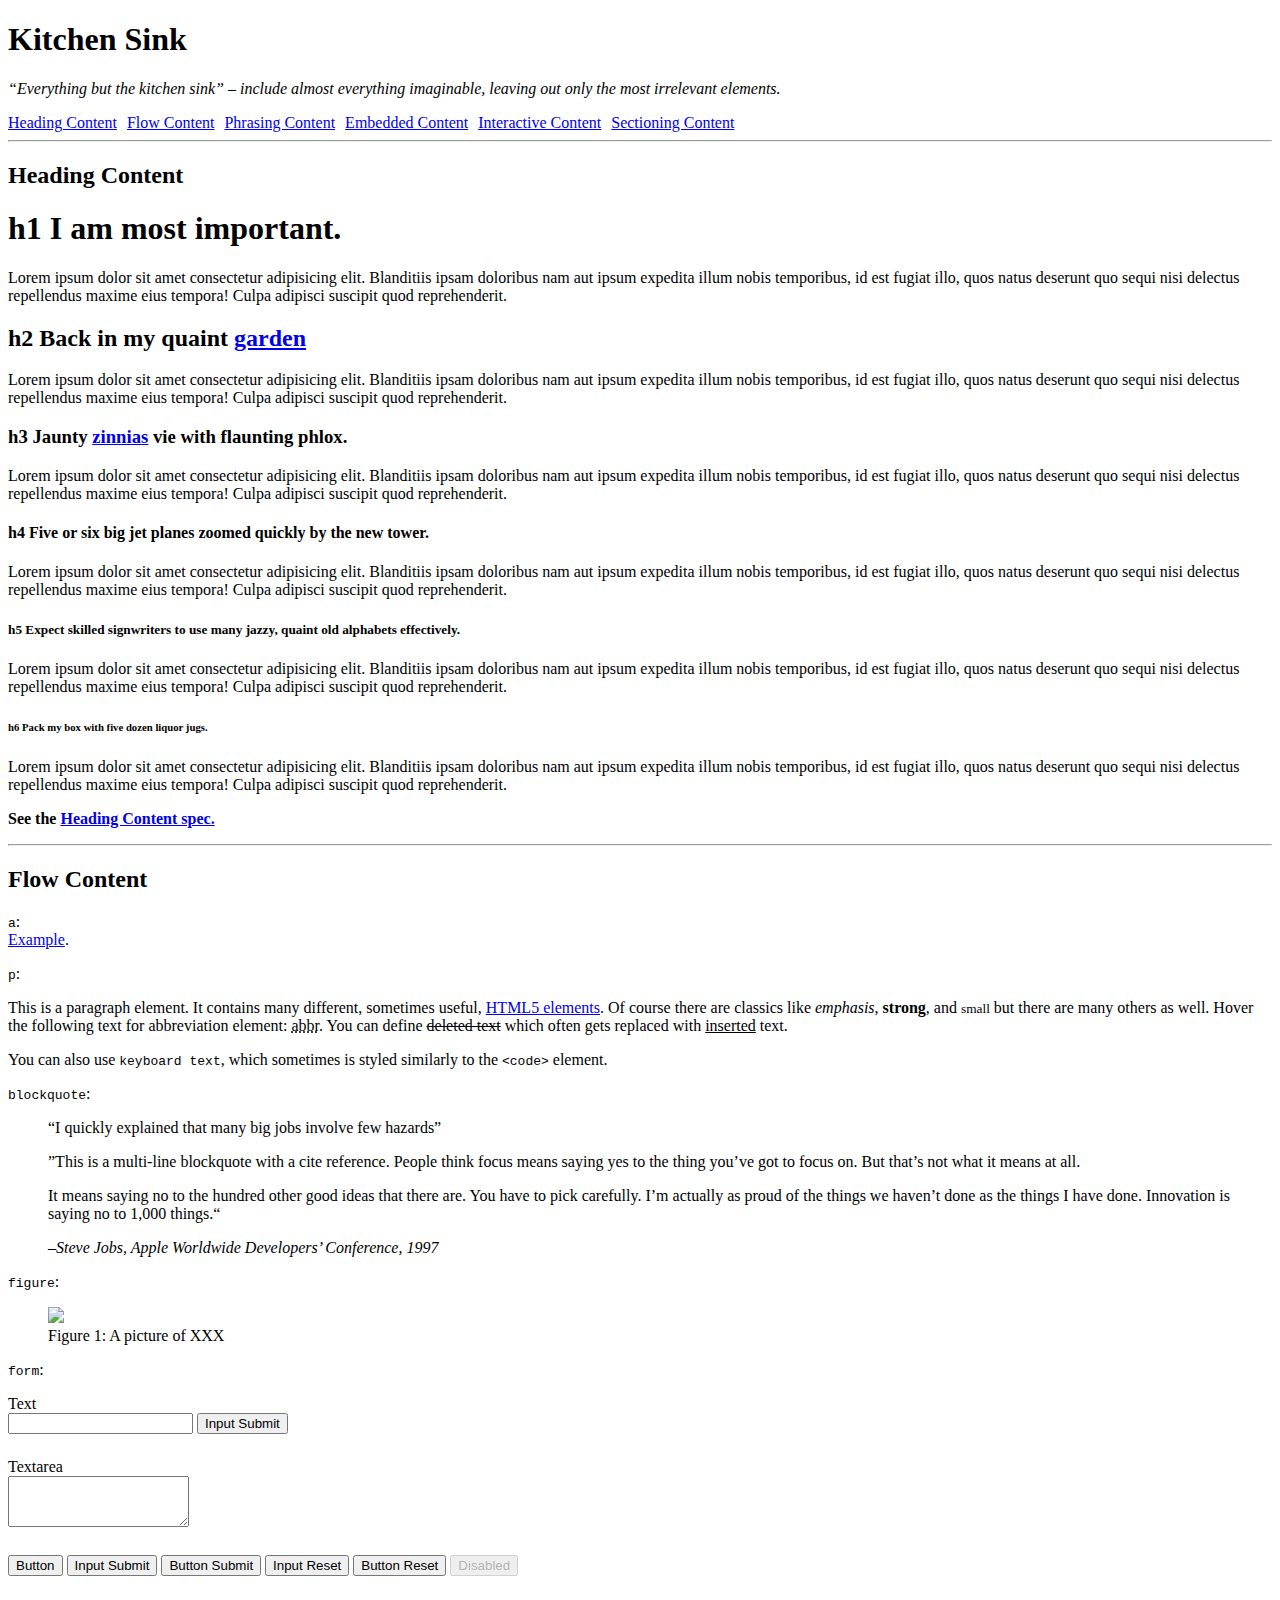
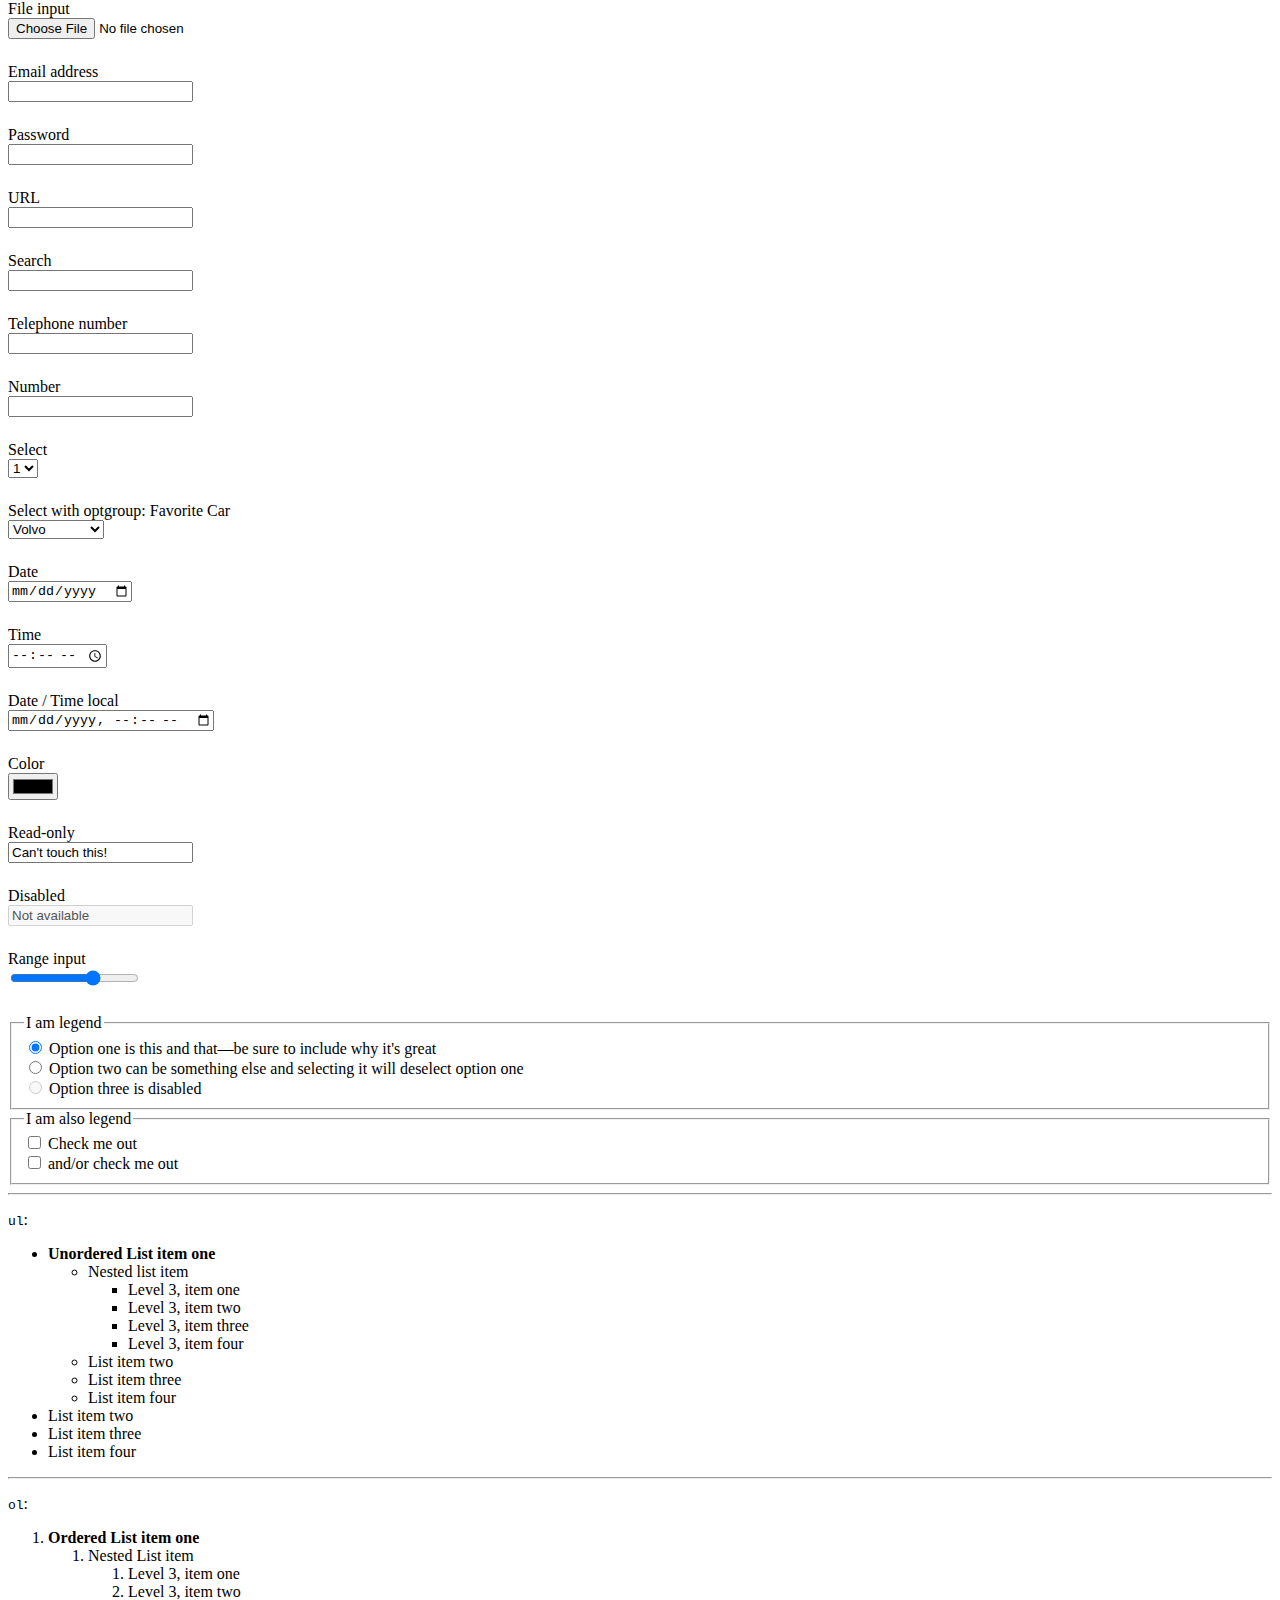
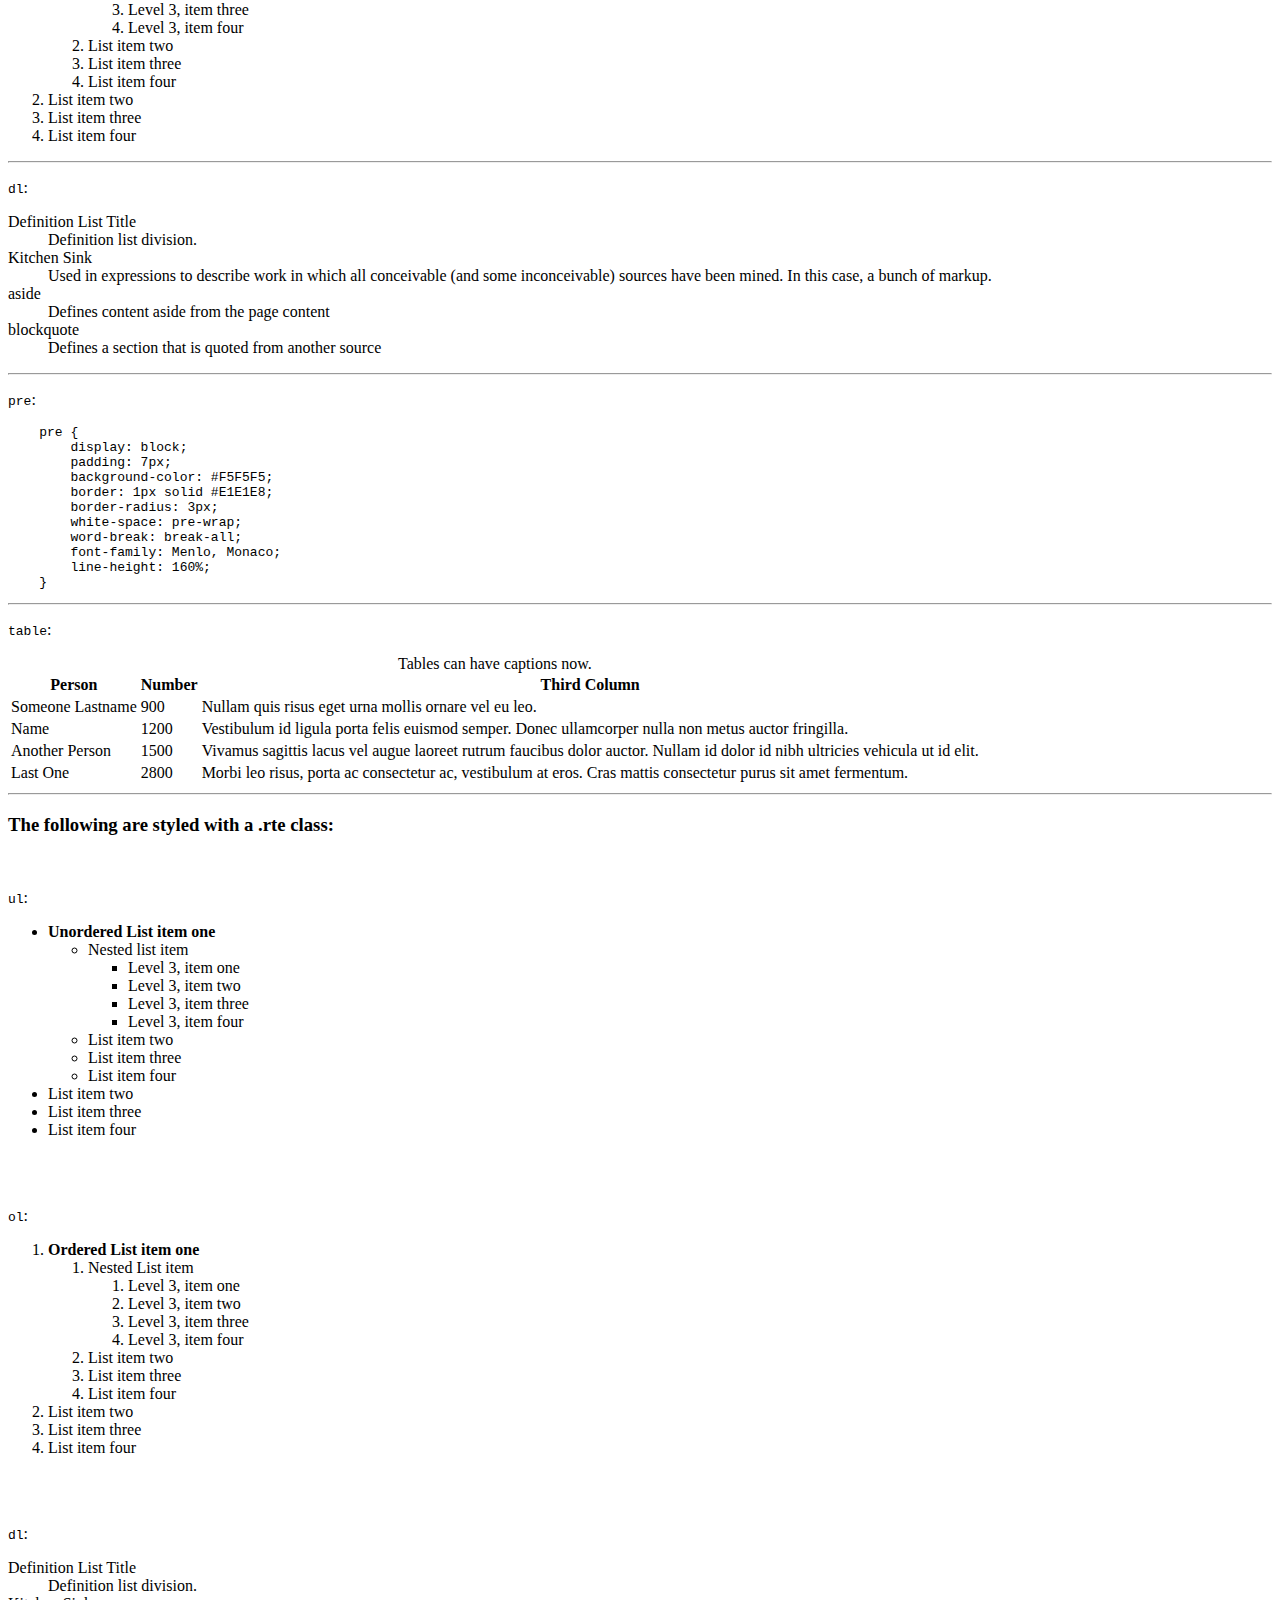
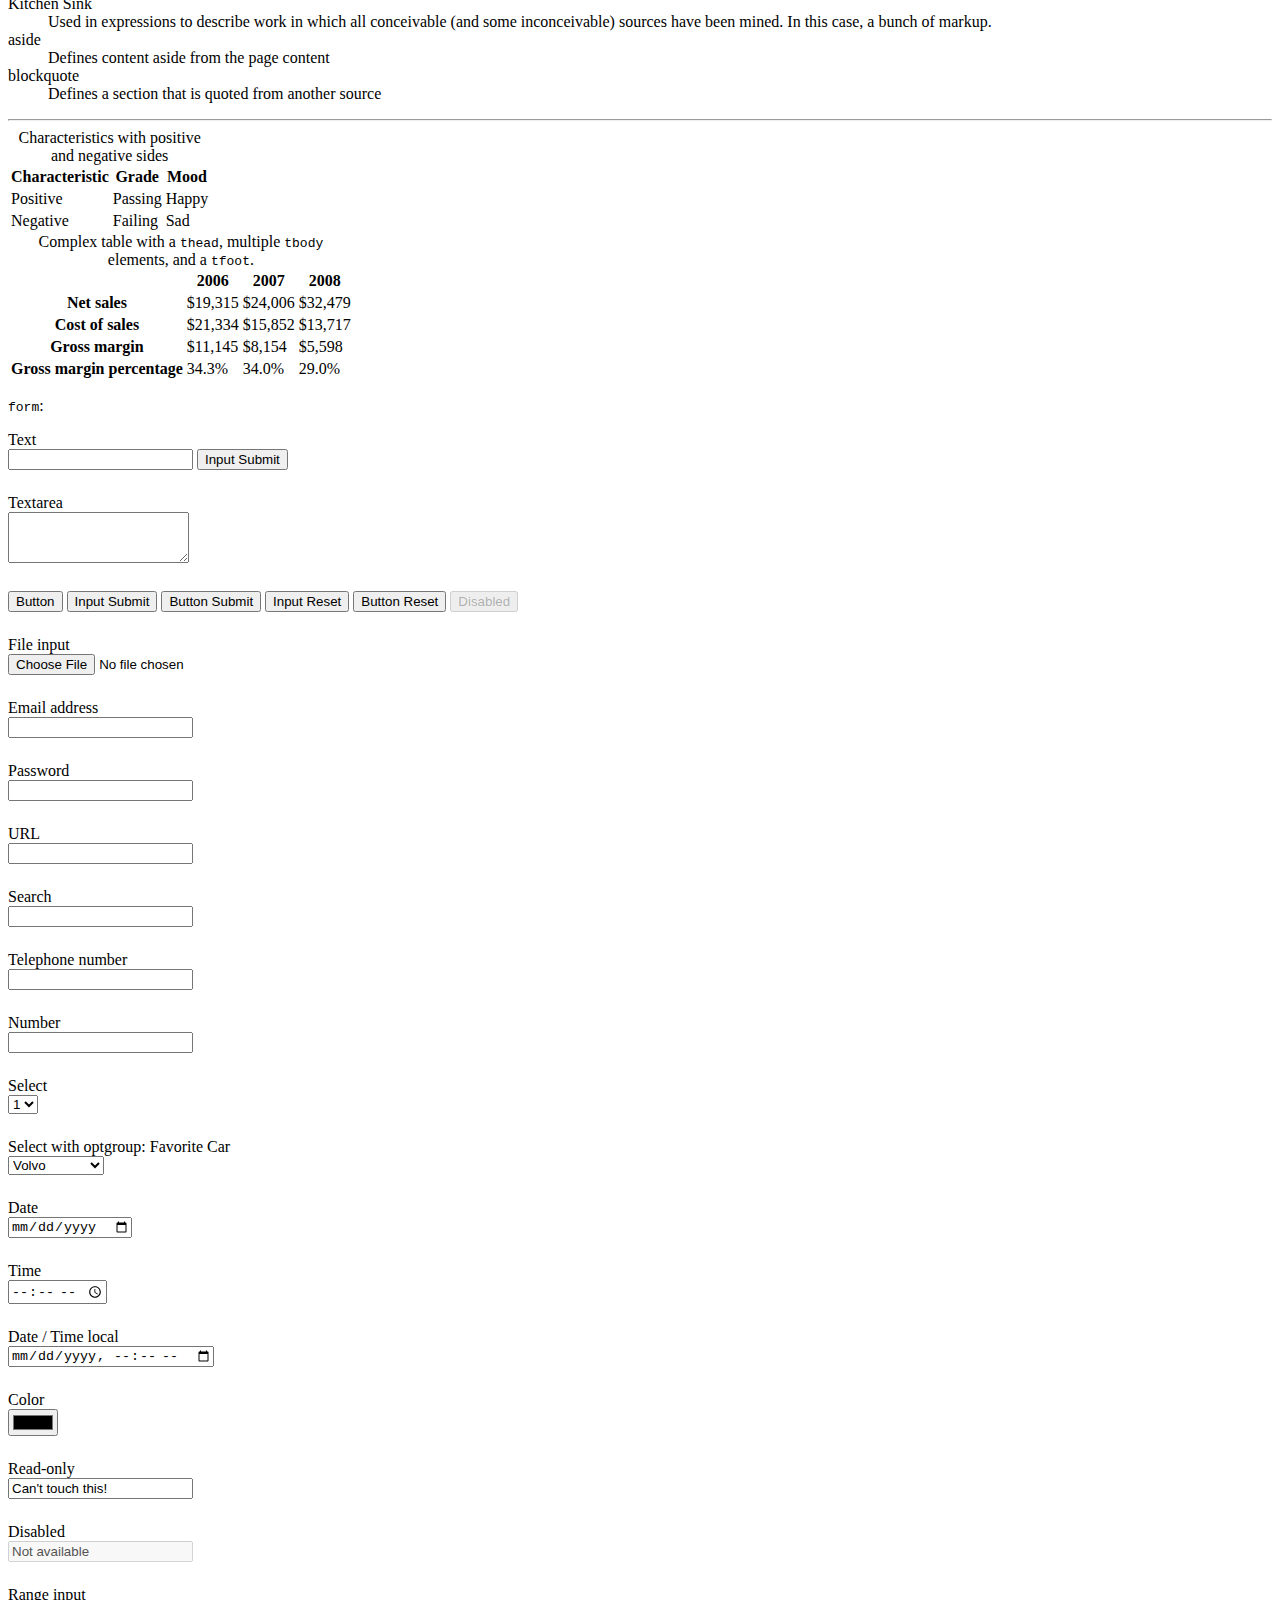
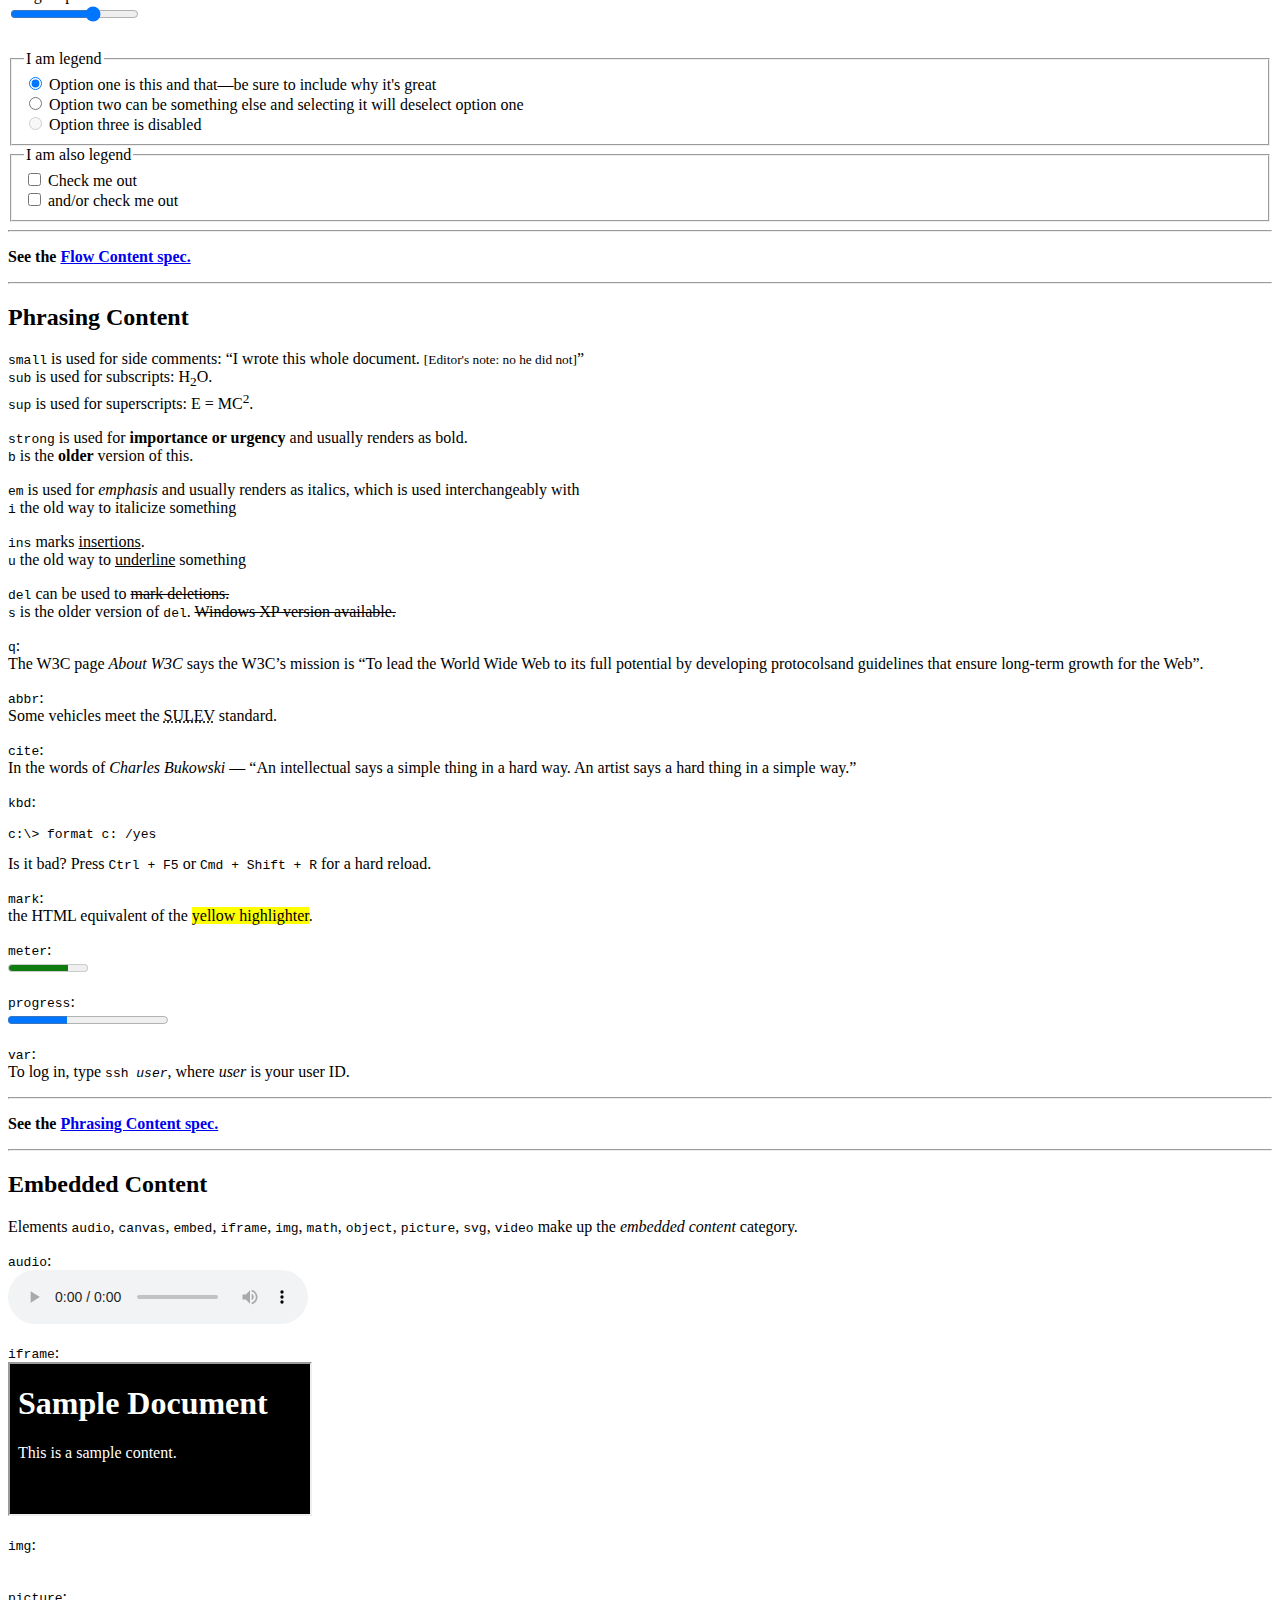
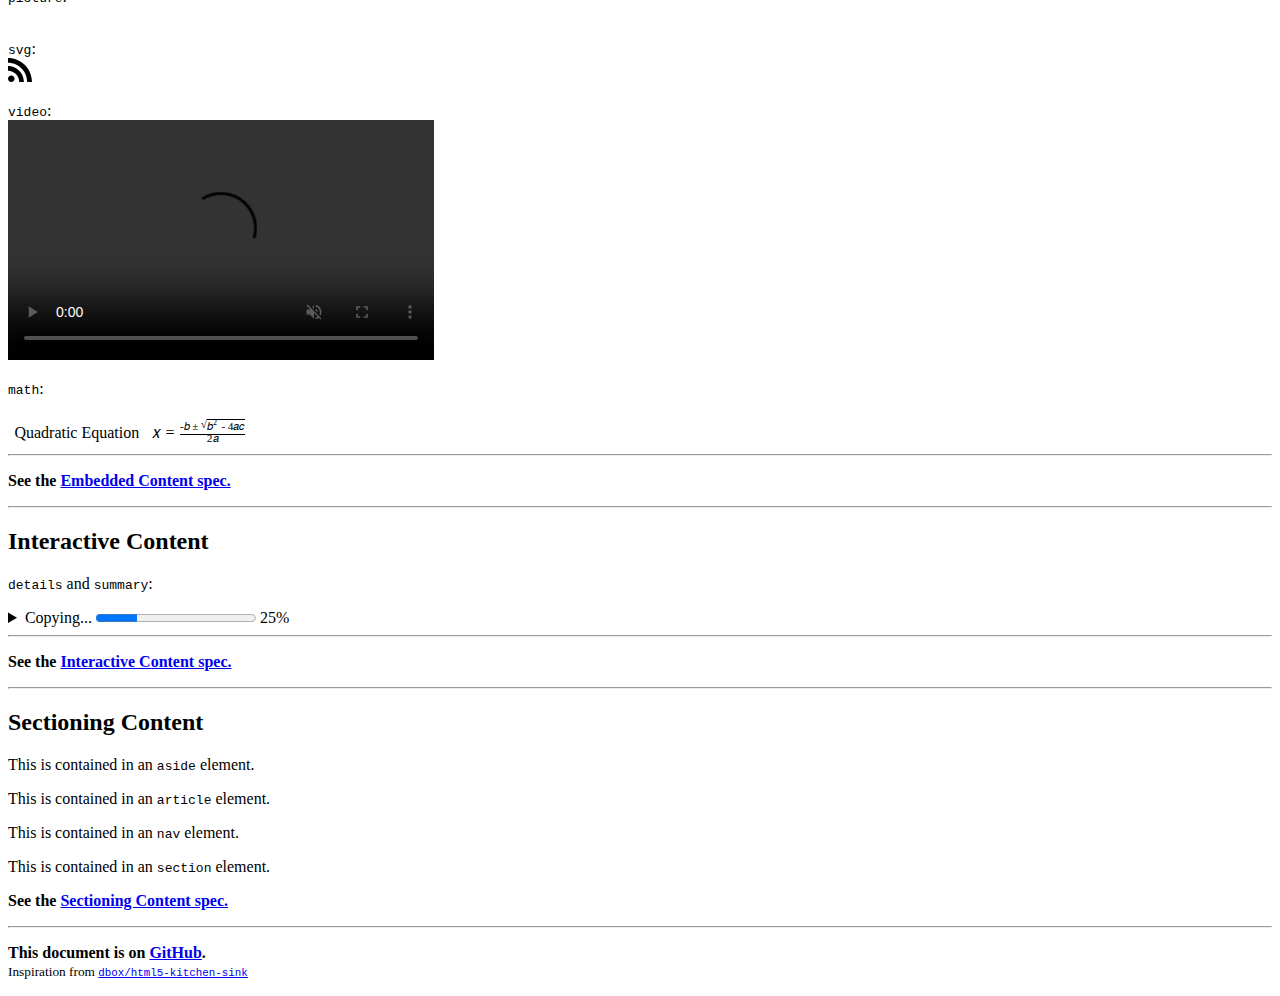
==== commit 974cbfb1: "7/24 updates" ====
--- a/kitchen_sink.html
+++ b/kitchen_sink.html
@@ -1,21 +1,15 @@
 <!DOCTYPE html>
 <html lang="en">
     <head>
-        <meta name="generator" content="HTML Tidy for HTML5 for Apple macOS version 5.8.0">
         <meta charset="utf-8">
         <meta name="viewport" content="width=device-width, initial-scale=1.0">
-        <title>Kitchen Sink</title>
-        <link rel="stylesheet" href="reset.css">
-        <!-- <link rel="stylesheet" href="style.css"> -->
+        <title>HTML Kitchen Sink</title>
+
+        <link rel="stylesheet" href="__omni.css">
+
         <style>
-            form > div > label {
-            display: block;
-            margin-top: 1.5rem;
-            }
-            .container {
-            max-width: 1280px;
-            margin-left: auto;
-            margin-right: auto;
+            form > div {                
+                margin-bottom: 1.5rem;
             }
         </style>
     </head>
@@ -26,19 +20,21 @@
             -->
         <main>
             <section class="container">
-                <h1>The HTML Kitchen Sink</h1>
+                <h1>Kitchen Sink</h1>
+                <p><em><q>Everything but the kitchen sink</q> – include almost everything imaginable, leaving out only the most irrelevant elements.</em></p>
+                
                 <div style="display:flex;flex-wrap:wrap;">
                     <a style="margin-right: 10px;" href="#heading">Heading Content</a><br>
-                    <a style="margin-left: 10px;margin-right: 10px;" href="#palpable">Palpable Content</a><br>
-                    <a style="margin-left: 10px;margin-right: 10px;" href="#phrasing">Phrasing Content</a><br>
-                    <a style="margin-left: 10px;margin-right: 10px;" href="#embedded">Embedded Content</a><br>
-                    <a style="margin-left: 10px;margin-right: 10px;" href="#interactive">Interactive Content</a><br>
-                    <a style="margin-left: 10px;margin-right: 10px;" href="#sectioning">Sectioning Content</a>
+                    <a style="margin-right: 10px;" href="#flow">Flow Content</a><br>
+                    <a style="margin-right: 10px;" href="#phrasing">Phrasing Content</a><br>
+                    <a style="margin-right: 10px;" href="#embedded">Embedded Content</a><br>
+                    <a style="margin-right: 10px;" href="#interactive">Interactive Content</a><br>
+                    <a style="" href="#sectioning">Sectioning Content</a>
                 </div>
             </section>
             <hr>
             <section class="container">
-                <h1 id="heading">Heading Content</h1>
+                <h2 id="heading">Heading Content</h2>
                 <hgroup>
                     <h1>h1 I am most important.</h1>
                     <p>Lorem ipsum dolor sit amet consectetur adipisicing elit. Blanditiis ipsam doloribus nam aut ipsum expedita illum nobis temporibus, id est fugiat illo, quos natus deserunt quo sequi nisi delectus repellendus maxime eius tempora! Culpa adipisci suscipit quod reprehenderit.</p>
@@ -58,21 +54,22 @@
             </section>
             <hr>
             <section class="container">
-                <h1 id="palpable">Palpable Content</h1>
+                <h2 id="flow">Flow Content</h2>
 
                 <p><code>a</code>:<br> <a href="http://example.com">Example</a>.</p>
 
                 <p><code>p</code>:</p>
                 <p>This is a paragraph element. It contains many different, sometimes useful, <a href="https://developer.mozilla.org/en-US/docs/Web/HTML/Element">HTML5 elements</a>. Of course there are classics like <em>emphasis</em>, <strong>strong</strong>, and <small>small</small> but there are many others as well. Hover the following text for abbreviation element: <abbr title="abbreviation">abbr</abbr>. You can define <del>deleted text</del> which often gets replaced with <ins>inserted</ins> text.</p>
-                <p>You can also use <kbd>keyboard text</kbd>, which sometimes is styled similarly to the <code>&lt;code&gt;</code> or <samp>samp</samp> elements. Even more specifically, there is an element just for <var>variables</var>. Not to be mistaken with blockquotes below, the quote element lets you denote something as <q>quoted text</q>. Lastly don't forget the sub (H<sub>2</sub>O) and sup (E = MC<sup>2</sup>) elements.</p>
-
-                <p><code>address</code>:</p>
-                <p><address>1 Infinite Loop<br>Cupertino, CA 95014<br>United States</address></p>
+                <p>You can also use <kbd>keyboard text</kbd>, which sometimes is styled similarly to the <code>&lt;code&gt;</code> element.</p>
+
+                <!-- <p><code>address</code>:</p>
+                <p><address>1 Infinite Loop<br>Cupertino, CA 95014<br>United States</address></p> -->
 
                 <p><code>blockquote</code>:</p>
-                <blockquote><p>I quickly explained that many big jobs involve few hazards</p></blockquote>
+                <blockquote><p>“I quickly explained that many big jobs involve few hazards”</p></blockquote>
                 <blockquote>
-                    <p>This is a mult-line blockquote with a cite reference. People think focus means saying yes to the thing you’ve got to focus on. But that’s not what it means at all. It means saying no to the hundred other good ideas that there are. You have to pick carefully. I’m actually as proud of the things we haven’t done as the things I have done. Innovation is saying no to 1,000 things.</p>
+                    <p>”This is a multi-line blockquote with a cite reference. People think focus means saying yes to the thing you’ve got to focus on. But that’s not what it means at all.</p>
+                    <p>It means saying no to the hundred other good ideas that there are. You have to pick carefully. I’m actually as proud of the things we haven’t done as the things I have done. Innovation is saying no to 1,000 things.“</p>
                     <cite>–Steve Jobs, Apple Worldwide Developers’ Conference, 1997</cite>
                 </blockquote>
 
@@ -81,14 +78,15 @@
                     <img src="https://picsum.photos/1024/504/?grayscale">
                     <figcaption>Figure 1: A picture of XXX</figcaption>
                 </figure>
-
                 <p><code>form</code>:</p>
                 <form>
                     <div>
-                        <label for="example-input-text">Text</label> <input type="text" id="example-input-text">
-                    </div>
-                    <div>
-                        <label for="example-textarea">Textarea</label>
+                        <label for="example-input-text">Text</label><br>
+                        <input type="text" id="example-input-text">
+                        <input type="submit" name="submit" value="Input Submit">
+                    </div>
+                    <div>
+                        <label for="example-textarea">Textarea</label><br>
                         <textarea id="example-textarea" rows="3"></textarea>
                     </div>
                     <div style="margin: 1.5rem 0;">
@@ -96,31 +94,31 @@
                         <button disabled>Disabled</button>
                     </div>
                     <div>
-                        <label for="example-input-file">File input</label> <input type="file" id="example-input-file">
-                    </div>
-                    <div>
-                        <label for="example-input-email">Email address</label>
+                        <label for="example-input-file">File input</label><br> <input type="file" id="example-input-file">
+                    </div>
+                    <div>
+                        <label for="example-input-email">Email address</label><br>
                         <input type="email" id="example-input-email">
                     </div>
                     <div>
-                        <label for="example-input-password">Password</label>
+                        <label for="example-input-password">Password</label><br>
                         <input type="password" id="example-input-password">
                     </div>
                     <div>
-                        <label for="example-input-url">URL</label> <input type="url" id="example-input-url">
-                    </div>
-                    <div>
-                        <label for="example-input-search">Search</label> <input type="search" id="example-input-search">
-                    </div>
-                    <div>
-                        <label for="example-input-tel">Telephone number</label>
+                        <label for="example-input-url">URL</label><br> <input type="url" id="example-input-url">
+                    </div>
+                    <div>
+                        <label for="example-input-search">Search</label><br> <input type="search" id="example-input-search">
+                    </div>
+                    <div>
+                        <label for="example-input-tel">Telephone number</label><br>
                         <input type="tel" id="example-input-tel">
                     </div>
                     <div>
-                        <label for="example-input-number">Number</label> <input type="number" id="example-input-number">
-                    </div>
-                    <div>
-                        <label for="example-select1">Select</label> 
+                        <label for="example-input-number">Number</label><br> <input type="number" id="example-input-number">
+                    </div>
+                    <div>
+                        <label for="example-select1">Select</label><br> 
                         <select id="example-select1">
                             <option>1</option>
                             <option>2</option>
@@ -131,7 +129,7 @@
                     </div>
                     <div>
                         <label for="example-optgroup">Select with optgroup: Favorite
-                        Car</label> 
+                        Car</label><br> 
                         <select id="example-optgroup">
                             <optgroup label="Swedish Cars">
                                 <option>Volvo</option>
@@ -144,41 +142,42 @@
                         </select>
                     </div>
                     <div>
-                        <label for="example-input-date">Date</label> <input type="date" id="example-input-date">
+                        <label for="example-input-date">Date</label><br> <input type="date" id="example-input-date">
+                    </div>
+                    <div>
+                        <label for="example-input-time">Time</label><br> <input type="time" id="example-input-time">
                     </div>
                     <!-- <div>
-                        <label for="example-input-date-time">Date / Time</label>
+                        <label for="example-input-date-time">Date / Time</label><br>
                         <input type="datetime" id="example-input-date-time">
                         </div> -->
                     <div>
                         <label for="example-input-date-time-local">Date / Time
-                        local</label> <input type="datetime-local" id="example-input-date-time-local">
-                    </div>
-                    <div>
-                        <label for="example-input-month">Month</label> <input type="month" id="example-input-month">
-                    </div>
-                    <div>
-                        <label for="example-input-week">Week</label> <input type="week" id="example-input-week">
-                    </div>
-                    <div>
-                        <label for="example-input-time">Time</label> <input type="time" id="example-input-time">
-                    </div>
-                    <div>
-                        <label for="example-input-color">Color</label> <input type="color" id="example-input-color">
-                    </div>
-                    <div>
-                        <label for="example-input-readonly">Read-only</label>
+                        local</label><br> <input type="datetime-local" id="example-input-date-time-local">
+                    </div>
+                    <!-- <div>
+                        <label for="example-input-month">Month</label><br> <input type="month" id="example-input-month">
+                    </div>
+                    <div>
+                        <label for="example-input-week">Week</label><br> <input type="week" id="example-input-week">
+                    </div> -->
+                    
+                    <div>
+                        <label for="example-input-color">Color</label><br> <input type="color" id="example-input-color">
+                    </div>
+                    <div>
+                        <label for="example-input-readonly">Read-only</label><br>
                         <input type="text" readonly value="Can't touch this!">
                     </div>
                     <div>
-                        <label for="example-input-disabled">Disabled</label>
+                        <label for="example-input-disabled">Disabled</label><br>
                         <input type="text" disabled value="Not available">
                     </div>
                     <div>
-                        <label for="example-input-range">Range input</label>
+                        <label for="example-input-range">Range input</label><br>
                         <input type="range" id="example-input-range" min="1" max="4" value="3">
                     </div>
-                    <div>
+                    <!-- <div>
                         <label for="example-select2">Multiple select</label>
                         <select multiple id="example-select2">
                             <option>1</option>
@@ -188,7 +187,7 @@
                             <option>5</option>
                         </select>
                     </div>
-                    <!-- <div>
+                    <div>
                         <label for="example-optgroup3">Multiple select with optgroup:
                         Public transport</label> 
                         <select id="example-optgroup3" multiple>
@@ -220,10 +219,73 @@
                     </fieldset>
                     <fieldset>
                         <legend>I am also legend</legend>
-                        <input type="checkbox" id="checkbox1"> <label for="checkbox1">Check me out</label>
-                        <input type="checkbox" id="checkbox2"> <label for="checkbox2">and/or check me out</label>
+                        <div><input type="checkbox" id="checkbox1"> <label for="checkbox1">Check me out</label></div>
+                        <div><input type="checkbox" id="checkbox2"> <label for="checkbox2">and/or check me out</label></div>
                     </fieldset>
-                </form>
+                </form> 
+                <hr>
+                <p><code>ul</code>:</p>
+                <ul>
+                    <li>
+                        <strong>Unordered List item one</strong>
+                        <ul>
+                            <li>
+                                Nested list item
+                                <ul>
+                                    <li>Level 3, item one</li>
+                                    <li>Level 3, item two</li>
+                                    <li>Level 3, item three</li>
+                                    <li>Level 3, item four</li>
+                                </ul>
+                            </li>
+                            <li>List item two</li>
+                            <li>List item three</li>
+                            <li>List item four</li>
+                        </ul>
+                    </li>
+                    <li>List item two</li>
+                    <li>List item three</li>
+                    <li>List item four</li>
+                </ul>
+                <hr>
+                <p><code>ol</code>:</p>
+                <ol>
+                    <li>
+                        <strong>Ordered List item one</strong>
+                        <ol>
+                            <li>
+                                Nested List item
+                                <ol>
+                                    <li>Level 3, item one</li>
+                                    <li>Level 3, item two</li>
+                                    <li>Level 3, item three</li>
+                                    <li>Level 3, item four</li>
+                                </ol>
+                            </li>
+                            <li>List item two</li>
+                            <li>List item three</li>
+                            <li>List item four</li>
+                        </ol>
+                    </li>
+                    <li>List item two</li>
+                    <li>List item three</li>
+                    <li>List item four</li>
+                </ol>
+                <hr>
+                <p><code>dl</code>:</p>
+                <dl>
+                    <dt>Definition List Title</dt>
+                    <dd>Definition list division.</dd>
+                    <dt>Kitchen Sink</dt>
+                    <dd>Used in expressions to describe work in which all conceivable
+                        (and some inconceivable) sources have been mined. In this case, a
+                        bunch of markup.
+                    </dd>
+                    <dt>aside</dt>
+                    <dd>Defines content aside from the page content</dd>
+                    <dt>blockquote</dt>
+                    <dd>Defines a section that is quoted from another source</dd>
+                </dl>
                 <hr>
                 <p><code>pre</code>:</p>
                 <pre>
@@ -277,176 +339,325 @@
                     </tbody>
                 </table>
                 <hr>
-                <p id="table-summary">In the following table, characteristics are
-                    given in the second column, with the negative side in the left
-                    column and the positive side in the right column.
-                </p>
-                <table aria-describedby="table-summary">
-                    <caption>Characteristics with positive and negative sides</caption>
-                    <thead>
-                        <tr>
-                            <th>Negative</th>
-                            <th>Characteristic</th>
-                            <th>Positive</th>
-                        </tr>
-                    </thead>
-                    <tbody>
-                        <tr>
-                            <td>Sad</td>
-                            <th>Mood</th>
-                            <td>Happy</td>
-                        </tr>
-                        <tr>
-                            <td>Failing</td>
-                            <th>Grade</th>
-                            <td>Passing</td>
-                        </tr>
-                    </tbody>
-                </table>
-                <table>
-                    <caption>Complex table with a <code>thead</code>, multiple
-                        <code>tbody</code> elements, and a <code>tfoot</code>.
-                    </caption>
-                    <thead>
-                        <tr>
-                            <th></th>
-                            <th>2008</th>
-                            <th>2007</th>
-                            <th>2006</th>
-                        </tr>
-                    </thead>
-                    <tbody>
-                        <tr>
-                            <th>Net sales</th>
-                            <td>$32,479</td>
-                            <td>$24,006</td>
-                            <td>$19,315</td>
-                        </tr>
-                        <tr>
-                            <th>Cost of sales</th>
-                            <td>21,334</td>
-                            <td>15,852</td>
-                            <td>13,717</td>
-                        </tr>
-                    </tbody>
-                    <tbody>
-                        <tr>
-                            <th>Gross margin</th>
-                            <td>$11,145</td>
-                            <td>$8,154</td>
-                            <td>$5,598</td>
-                        </tr>
-                    </tbody>
-                    <tfoot>
-                        <tr>
-                            <th>Gross margin percentage</th>
-                            <td>34.3%</td>
-                            <td>34.0%</td>
-                            <td>29.0%</td>
-                        </tr>
-                    </tfoot>
-                </table>
-                <hr>
-                <p><code>ul</code>:</p>
-                <ul>
-                    <li>
-                        <strong>Unordered List item one</strong>
-                        <ul>
-                            <li>
-                                Nested list item
-                                <ul>
-                                    <li>Level 3, item one</li>
-                                    <li>Level 3, item two</li>
-                                    <li>Level 3, item three</li>
-                                    <li>Level 3, item four</li>
-                                </ul>
-                            </li>
-                            <li>List item two</li>
-                            <li>List item three</li>
-                            <li>List item four</li>
-                        </ul>
-                    </li>
-                    <li>List item two</li>
-                    <li>List item three</li>
-                    <li>List item four</li>
-                </ul>
-                <hr>
-                <p><code>ol</code>:</p>
-                <ol>
-                    <li>
-                        <strong>Ordered List item one</strong>
-                        <ol>
-                            <li>
-                                Nested List item
-                                <ol>
-                                    <li>Level 3, item one</li>
-                                    <li>Level 3, item two</li>
-                                    <li>Level 3, item three</li>
-                                    <li>Level 3, item four</li>
-                                </ol>
-                            </li>
-                            <li>List item two</li>
-                            <li>List item three</li>
-                            <li>List item four</li>
-                        </ol>
-                    </li>
-                    <li>List item two</li>
-                    <li>List item three</li>
-                    <li>List item four</li>
-                </ol>
-                <hr>
-                <p><code>dl</code>:</p>
-                <dl>
-                    <dt>Definition List Title</dt>
-                    <dd>Definition list division.</dd>
-                    <dt>Kitchen Sink</dt>
-                    <dd>Used in expressions to describe work in which all conceivable
-                        (and some inconceivable) sources have been mined. In this case, a
-                        bunch of markup.
-                    </dd>
-                    <dt>aside</dt>
-                    <dd>Defines content aside from the page content</dd>
-                    <dt>blockquote</dt>
-                    <dd>Defines a section that is quoted from another source</dd>
-                </dl>
-                <hr>
-                <p><strong>See the <a target="_blank" href="https://www.w3.org/TR/html5/dom.html#palpable-content">Palpable
-                    Content spec.</a></strong>
+                <h3 id="table-summary">The following are styled with a .rte class:</h3>
+                <div class="rte">
+                    <br><p><code>ul</code>:</p>
+                    <ul>
+                        <li>
+                            <strong>Unordered List item one</strong>
+                            <ul>
+                                <li>
+                                    Nested list item
+                                    <ul>
+                                        <li>Level 3, item one</li>
+                                        <li>Level 3, item two</li>
+                                        <li>Level 3, item three</li>
+                                        <li>Level 3, item four</li>
+                                    </ul>
+                                </li>
+                                <li>List item two</li>
+                                <li>List item three</li>
+                                <li>List item four</li>
+                            </ul>
+                        </li>
+                        <li>List item two</li>
+                        <li>List item three</li>
+                        <li>List item four</li>
+                    </ul><br><br>
+                    <p><code>ol</code>:</p>
+                    <ol>
+                        <li>
+                            <strong>Ordered List item one</strong>
+                            <ol>
+                                <li>
+                                    Nested List item
+                                    <ol>
+                                        <li>Level 3, item one</li>
+                                        <li>Level 3, item two</li>
+                                        <li>Level 3, item three</li>
+                                        <li>Level 3, item four</li>
+                                    </ol>
+                                </li>
+                                <li>List item two</li>
+                                <li>List item three</li>
+                                <li>List item four</li>
+                            </ol>
+                        </li>
+                        <li>List item two</li>
+                        <li>List item three</li>
+                        <li>List item four</li>
+                    </ol><br><br>
+                    <p><code>dl</code>:</p>
+                    <dl>
+                        <dt>Definition List Title</dt>
+                        <dd>Definition list division.</dd>
+                        <dt>Kitchen Sink</dt>
+                        <dd>Used in expressions to describe work in which all conceivable
+                            (and some inconceivable) sources have been mined. In this case, a
+                            bunch of markup.
+                        </dd>
+                        <dt>aside</dt>
+                        <dd>Defines content aside from the page content</dd>
+                        <dt>blockquote</dt>
+                        <dd>Defines a section that is quoted from another source</dd>
+                    </dl>
+                    <hr>
+                    <table>
+                        <caption>Characteristics with positive and negative sides</caption>
+                        <thead>
+                            <tr>                                
+                                <th>Characteristic</th>
+                                <th>Grade</th>
+                                <th>Mood</th>
+                                
+                                
+                            </tr>
+                        </thead>
+                        <tbody>
+                            <tr>
+                                <td>Positive</td>
+                                <td>Passing</td>
+                                <td>Happy</td>
+                            </tr>
+                            <tr>
+                                <td>Negative</td>
+                                <td>Failing</td>
+                                <td>Sad</td>
+                            </tr>
+                        </tbody>
+                    </table>
+                    <table>
+                        <caption>Complex table with a <code>thead</code>, multiple
+                            <code>tbody</code> elements, and a <code>tfoot</code>.
+                        </caption>
+                        <thead>
+                            <tr>
+                                <th></th>
+                                <th>2006</th>
+                                <th>2007</th>
+                                <th>2008</th>
+                            </tr>
+                        </thead>
+                        <tbody>
+                            <tr>
+                                <th>Net sales</th>
+                                <td>$19,315</td>
+                                <td>$24,006</td>
+                                <td>$32,479</td>
+                            </tr>
+                            <tr>
+                                <th>Cost of sales</th>
+                                <td>$21,334</td>
+                                <td>$15,852</td>
+                                <td>$13,717</td>
+                            </tr>
+                            <tr>
+                                <th>Gross margin</th>
+                                <td>$11,145</td>
+                                <td>$8,154</td>
+                                <td>$5,598</td>
+                            </tr>
+                            <tr>
+                                <th>Gross margin percentage</th>
+                                <td>34.3%</td>
+                                <td>34.0%</td>
+                                <td>29.0%</td>
+                            </tr>
+                        </tbody>
+                    </table>
+                </div>
+                <p><code>form</code>:</p>
+                <form>
+                    <div>
+                        <label for="example-input-text">Text</label><br>
+                        <input type="text" id="example-input-text">
+                        <input type="submit" name="submit" value="Input Submit">
+                    </div>
+                    <div>
+                        <label for="example-textarea">Textarea</label><br>
+                        <textarea id="example-textarea" rows="3"></textarea>
+                    </div>
+                    <div style="margin: 1.5rem 0;">
+                        <button>Button</button> <input type="submit" name="submit" value="Input Submit"> <button type="submit" name="submit2">Button Submit</button> <input type="reset" name="reset" value="Input Reset"> <button type="reset" name="reset2">Button Reset</button>
+                        <button disabled>Disabled</button>
+                    </div>
+                    <div>
+                        <label for="example-input-file">File input</label><br> <input type="file" id="example-input-file">
+                    </div>
+                    <div>
+                        <label for="example-input-email">Email address</label><br>
+                        <input type="email" id="example-input-email">
+                    </div>
+                    <div>
+                        <label for="example-input-password">Password</label><br>
+                        <input type="password" id="example-input-password">
+                    </div>
+                    <div>
+                        <label for="example-input-url">URL</label><br> <input type="url" id="example-input-url">
+                    </div>
+                    <div>
+                        <label for="example-input-search">Search</label><br> <input type="search" id="example-input-search">
+                    </div>
+                    <div>
+                        <label for="example-input-tel">Telephone number</label><br>
+                        <input type="tel" id="example-input-tel">
+                    </div>
+                    <div>
+                        <label for="example-input-number">Number</label><br> <input type="number" id="example-input-number">
+                    </div>
+                    <div>
+                        <label for="example-select1">Select</label><br> 
+                        <select id="example-select1">
+                            <option>1</option>
+                            <option>2</option>
+                            <option>3</option>
+                            <option>4</option>
+                            <option>5</option>
+                        </select>
+                    </div>
+                    <div>
+                        <label for="example-optgroup">Select with optgroup: Favorite
+                        Car</label><br> 
+                        <select id="example-optgroup">
+                            <optgroup label="Swedish Cars">
+                                <option>Volvo</option>
+                                <option>Saab</option>
+                            </optgroup>
+                            <optgroup label="German Cars">
+                                <option>Mercedes</option>
+                                <option>Audi</option>
+                            </optgroup>
+                        </select>
+                    </div>
+                    <div>
+                        <label for="example-input-date">Date</label><br> <input type="date" id="example-input-date">
+                    </div>
+                    <div>
+                        <label for="example-input-time">Time</label><br> <input type="time" id="example-input-time">
+                    </div>
+                    <!-- <div>
+                        <label for="example-input-date-time">Date / Time</label><br>
+                        <input type="datetime" id="example-input-date-time">
+                        </div> -->
+                    <div>
+                        <label for="example-input-date-time-local">Date / Time
+                        local</label><br> <input type="datetime-local" id="example-input-date-time-local">
+                    </div>
+                    <!-- <div>
+                        <label for="example-input-month">Month</label><br> <input type="month" id="example-input-month">
+                    </div>
+                    <div>
+                        <label for="example-input-week">Week</label><br> <input type="week" id="example-input-week">
+                    </div> -->
+                    
+                    <div>
+                        <label for="example-input-color">Color</label><br> <input type="color" id="example-input-color">
+                    </div>
+                    <div>
+                        <label for="example-input-readonly">Read-only</label><br>
+                        <input type="text" readonly value="Can't touch this!">
+                    </div>
+                    <div>
+                        <label for="example-input-disabled">Disabled</label><br>
+                        <input type="text" disabled value="Not available">
+                    </div>
+                    <div>
+                        <label for="example-input-range">Range input</label><br>
+                        <input type="range" id="example-input-range" min="1" max="4" value="3">
+                    </div>
+                    <!-- <div>
+                        <label for="example-select2">Multiple select</label>
+                        <select multiple id="example-select2">
+                            <option>1</option>
+                            <option>2</option>
+                            <option>3</option>
+                            <option>4</option>
+                            <option>5</option>
+                        </select>
+                    </div>
+                    <div>
+                        <label for="example-optgroup3">Multiple select with optgroup:
+                        Public transport</label> 
+                        <select id="example-optgroup3" multiple>
+                            <optgroup label="Ground">
+                                <option>Train</option>
+                                <option>Bus</option>
+                            </optgroup>
+                            <optgroup label="Water">
+                                <option>Ship</option>
+                                <option>Submarine</option>
+                            </optgroup>
+                            <optgroup label="Air">
+                                <option>Plane</option>
+                                <option>Balloon</option>
+                            </optgroup>
+                        </select>
+                    </div> -->
+                    <fieldset>
+                        <legend>I am legend</legend>
+                        <div><input type="radio" name="option-radio" id="option-radio1" value="option1" checked> <label for="option-radio1">Option one is
+                            this and that—be sure to include why it's great</label>
+                        </div>
+                        <div><input type="radio" name="option-radio" id="option-radio2" value="option2"> <label>Option two can be something else and
+                            selecting it will deselect option one</label>
+                        </div>
+                        <div><input type="radio" name="option-radio" id="option-radio3" value="option3" disabled> <label>Option three is
+                            disabled</label>
+                        </div>
+                    </fieldset>
+                    <fieldset>
+                        <legend>I am also legend</legend>
+                        <div><input type="checkbox" id="checkbox1"> <label for="checkbox1">Check me out</label></div>
+                        <div><input type="checkbox" id="checkbox2"> <label for="checkbox2">and/or check me out</label></div>
+                    </fieldset>
+                </form> 
+                <hr>
+                <p><strong>See the <a target="_blank" href="https://www.w3.org/TR/html5/dom.html#flow-content">Flow Content spec.</a></strong>
                 </p>
             </section>
             <hr>
             <section class="container">
-                <h1 id="phrasing">Phrasing Content</h1>
+                <h2 id="phrasing">Phrasing Content</h2>
+
+                <p>                    
+                    <code>small</code> is used for side comments: <q>I wrote this whole document. <small>[Editor's note: no he did not]</small></q><br>                
+                    <code>sub</code> is used for subscripts: H<sub>2</sub>O.<br>            
+                    <code>sup</code> is used for superscripts: E = MC<sup>2</sup>.
+                </p>
+
+                <p><code>strong</code> is used for <strong>importance or urgency</strong> and usually renders as bold.<br><code>b</code> is the <b>older</b> version of this.</p>
+
+                <p><code>em</code> is used for <em>emphasis</em> and usually renders as italics, which is used interchangeably with<br>
+                    <code>i</code>   the old way to italicize something</p>
+
+                <code>ins</code> marks <ins datetime="2023-12-25 00:00Z">insertions</ins>.<br>
+                    <code>u</code>   the old way to <u>underline</u> something</p>
+
+                <p><code>del</code> can be used to <del datetime="2023-10-31T01:25-07:00">mark deletions.</del><br>
+                    <code>s</code> is the older version of <code>del</code>. <s>Windows XP version available.</s></p>
+                <p>
+                    <code>q</code>:<br>
+                    The W3C page <cite>About W3C</cite> says the W3C’s mission is <q cite="https://www.w3.org/Consortium/">To lead the World Wide Web to its full potential by developing protocolsand guidelines that ensure long-term growth for the Web</q>.
+                </p>
+
                 <p><code>abbr</code>:<br> Some vehicles meet the <abbr title="Super Ultra Low Emission Vehicle">SULEV</abbr> standard.</p>
-                <p><code>b</code> which is used to <b>draw attention</b> without the semantic meaning of importance.</p>
-                </p>
+                
                 <!-- <p><code>bdi</code>:<br> Some languages read right to left, <bdi lang="ar">مرحبا</bdi>.<br><br><code>bdo</code>:<br> <bdo dir="rtl">The normal direction has been overridden.</bdo></p> -->
                 <p><code>cite</code>:<br> In the words of <cite>Charles Bukowski</cite> — <q>An intellectual says a simple thing in a hard way. An artist says a hard thing in a simple way.</q></p>
                 <!-- <p><code>dfn</code>:<br> Foreign phrases add a certain <dfn lang="fr" title="French: indefinable quality">je ne sais quoi</dfn> to one's prose.</p> -->
-                <p><code>del</code> can be <del datetime="2017-10-11T01:25-07:00">varily</del> used to mark deletions.</p>
-                <code>em</code> is used for <em>emphasis</em> and usually renders as italics, contrast that with<br><br>
-                <code>i</code> which is used for alternate voice or to offset from the normal (such as a phrase from a different language or taxonomic designation): <i>E. coli</i> can be bad<br><br>
-                <code>ins</code> marks <ins datetime="2007-12-19 00:00Z">insertions</ins>.</p>
-                <p><code>kbd</code>:<br><pre><samp>c:\&gt; <kbd>format c: /yes</kbd></samp></pre><br>Is it bad? Press <kbd>Ctrl + F5</kbd> or <kbd>Cmd + Shift + R</kbd> for a hard reload.</p>
-                <p><code>mark</code>:<br> the HTML equivalent of the <mark>yellow highlighter</mark>.</p>
-                <p><code>meter</code>:<br><label><small>Meter:</small></label> <meter value="6" max="8">6 blocks used (out of 8 total)</meter></p>
-                <p><code>output</code>:</p><form onsubmit="return false" oninput="o.value= a.valueAsNumber + b.valueAsNumber"><input name="a" type="number" step="any"> + <input name="b" type="number" step="any"> = <output name="o" for="a b"></output></form><br>
+                
+                <p><code>kbd</code>:<br><pre>c:\&gt; <kbd>format c: /yes</kbd></pre>Is it bad? Press <kbd>Ctrl + F5</kbd> or <kbd>Cmd + Shift + R</kbd> for a hard reload.</p>
+                <p><code>mark</code>:<br> the HTML equivalent of the <mark>yellow highlighter</mark>.</p>                
+                <!-- <p><code>output</code>:</p><form onsubmit="return false" oninput="o.value= a.valueAsNumber + b.valueAsNumber"><input name="a" type="number" step="any"> + <input name="b" type="number" step="any"> = <output name="o" for="a b"></output></form><br> -->
+                <p>
+                    <code>meter</code>:<br>
+                    <meter value="6" max="8"></meter>
+                </p>
                 <p>
                     <code>progress</code>:<br>
-                    <label><small>Progress:</small></label> <progress value="37" max="100">37%</progress>
-                </p>
-                <p>
-                    <code>q</code>:<br>
-                    The W3C page <cite>About W3C</cite> says the W3C’s mission is <q cite="https://www.w3.org/Consortium/">To lead the World Wide Web to its full potential by developing protocolsand guidelines that ensure long-term growth for the Web</q>.
-                </p>
-                <p>
-                    <code>s</code> is similar to <code>del</code>, but used to mark content that is no longer relevant. <s>Windows XP version available.</s><br><br>
-                    <code>small</code> is used for side comments: <q>I wrote this whole document. <small>[Editor's note: no he did not]</small></q><br><br>
-                    <code>strong</code> is used for <strong>importance or urgency</strong> and usually renders as bold.<br><br>
-                    <code>sub</code> is used for subscripts: H<sub>2</sub>O.<br><br>                
-                    <code>sup</code> is used for superscripts: E = MC<sup>2</sup>.<br><br>
-                    <code>u</code> is similar to <code>ins</code>, but is a holdover with no real meaning and should be <u>removed</u>.
-                </p>
+                    <progress value="37" max="100"></progress>
+                </p>
+
                 <p>
                     <code>var</code>:<br>To log in, type <kbd>ssh <var>user</var></kbd>, where <var>user</var> is your user ID.
                 </p>
@@ -455,12 +666,12 @@
             </section>
             <hr>
             <section class="container">
-                <h1 id="embedded">Embedded Content</h1>
+                <h2 id="embedded">Embedded Content</h2>
                 <p>Elements <code>audio</code>, <code>canvas</code>, <code>embed</code>, <code>iframe</code>, <code>img</code>, <code>math</code>, <code>object</code>, <code>picture</code>, <code>svg</code>, <code>video</code> make up the <em>embedded content</em> category.</p>
                 <p>
-                    <code>audio</code>:<br><audio controls="" src="https://upload.wikimedia.org/wikipedia/commons/c/c7/What_hath_God_wrought.ogg"></audio><br><br><small>By Cqdx [<a href="https://creativecommons.org/licenses/by-sa/3.0">CC BY-SA 3.0</a>], <a href="https://commons.wikimedia.org/wiki/File:What_hath_God_wrought.ogg">from Wikimedia Commons</a>.</small>
-                </p>
-                <p><code>iframe</code>:<br><iframe srcdoc="&lt;style&gt;body{background: white;}&lt;/style&gt; &lt;h1&gt;Sample Document&lt;/h1&gt;&lt;p&gt;This is a sample content.&lt;/p&gt;"></iframe></p>
+                    <code>audio</code>:<br><audio controls="" src="https://upload.wikimedia.org/wikipedia/commons/c/c7/What_hath_God_wrought.ogg"></audio>
+                </p>
+                <p><code>iframe</code>:<br><iframe srcdoc="&lt;style&gt;body{background: black; color:#fff;}&lt;/style&gt; &lt;h1&gt;Sample Document&lt;/h1&gt;&lt;p&gt;This is a sample content.&lt;/p&gt;"></iframe></p>
                 <p><code>img</code>:<br><img src="https://picsum.photos/426/240/?grayscale" alt=""></p>
                 <p>
                     <code>picture</code>:<br><picture><source srcset="https://picsum.photos/852/480/?grayscale 2x, https://picsum.photos/426/240/?grayscale 1x"><img src="https://picsum.photos/426/240/?grayscale" alt=""></picture>
@@ -516,7 +727,7 @@
             </section>
             <hr>
             <section class="container">
-                <h1 id="interactive">Interactive Content</h1>
+                <h2 id="interactive">Interactive Content</h2>
                 <p><code>details</code> and <code>summary</code>:<br></p>
                 <details>
                     <summary>Copying... <progress max="375505392" value="97543282"></progress> 25%</summary>
@@ -531,14 +742,14 @@
                         <dd>320×240</dd>
                     </dl>
                 </details>
-                <hr>
+                <!-- <hr>
                 <p><code>dialog</code>:<br></p>
                 <dialog open>
                     <p>Greetings, one and all!</p>
                     <form method="dialog">
                       <button>OK</button>
                     </form>
-                </dialog>
+                </dialog> -->
                 <hr>
                 <p><strong>See the <a target="_blank" href="https://html.spec.whatwg.org/multipage/dom.html#interactive-content">Interactive
                     Content spec.</a></strong>
@@ -546,7 +757,7 @@
             </section>
             <hr>
             <section class="container">
-                <h1 id="sectioning">Sectioning Content</h1>
+                <h2 id="sectioning">Sectioning Content</h2>
                 <aside><p>This is contained in an <code>aside</code> element.</p></aside>
                 <article><p>This is contained in an <code>article</code> element.</p></article>
                 <nav><p>This is contained in an <code>nav</code> element.</p></nav>
@@ -555,7 +766,7 @@
             </section>
             <hr>
             <section class="container">
-                <p>Find this document on <a href="#">GitHub</a>.<br>Inspiration <a href="https://github.com/dbox/html5-kitchen-sink"><code>dbox/html5-kitchen-sink</code></a></p>
+                <p><strong>This document is on <a href="#">GitHub</a>.</strong><br><small>Inspiration from <a href="https://github.com/dbox/html5-kitchen-sink"><code>dbox/html5-kitchen-sink</code></a></small></p>
             </section>
         </main>
     </body>
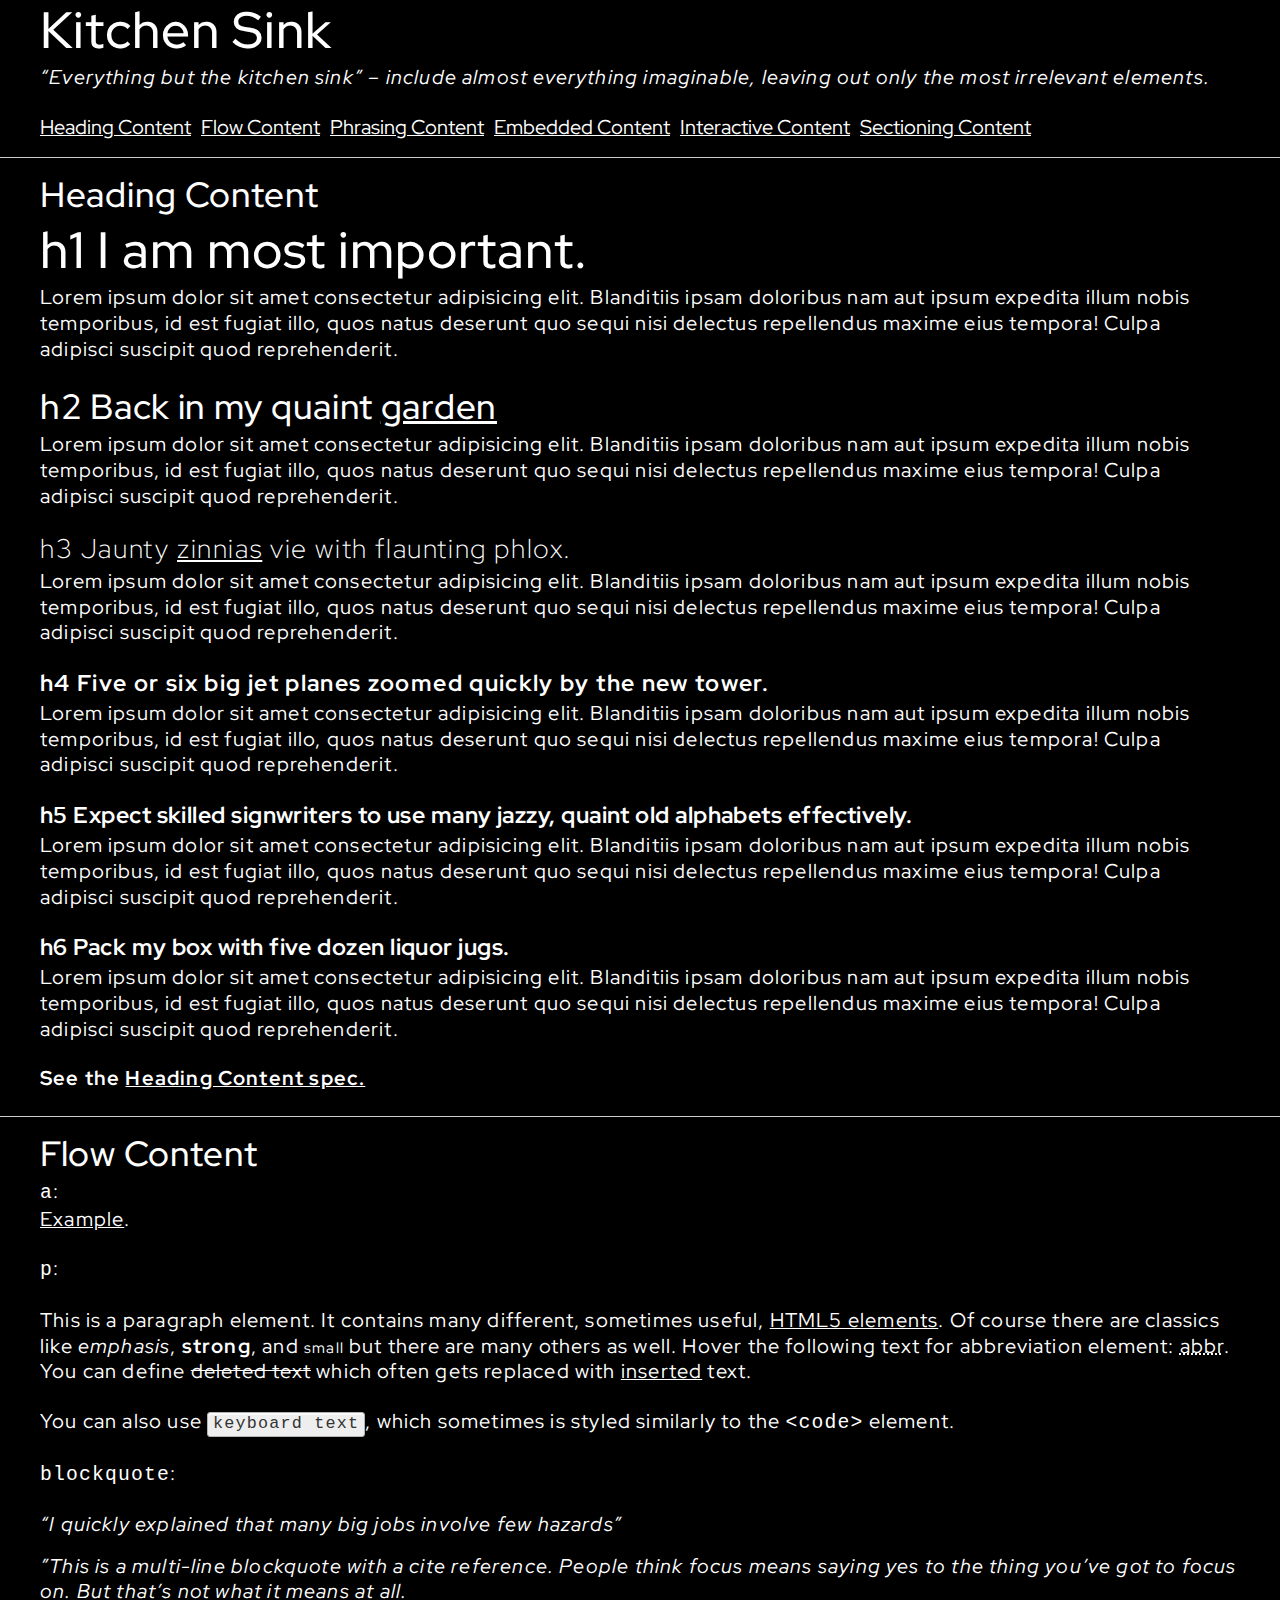
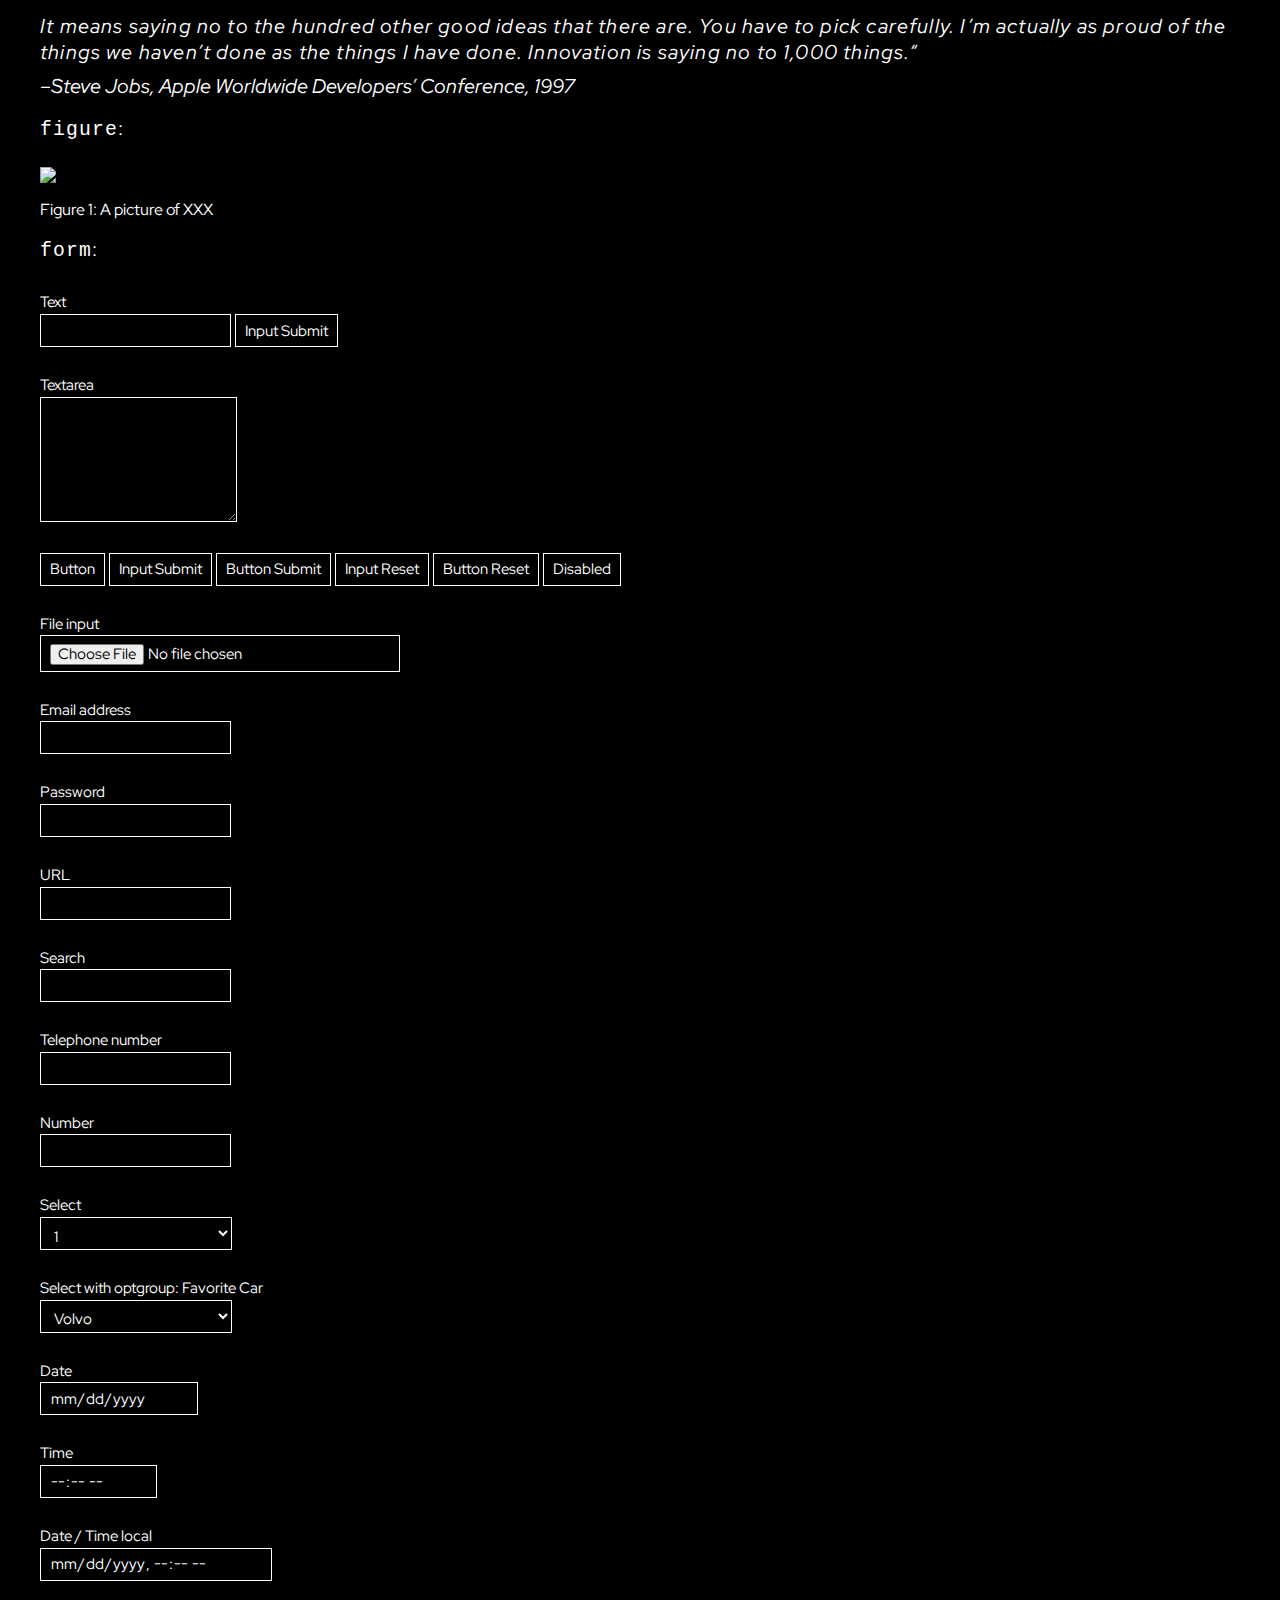
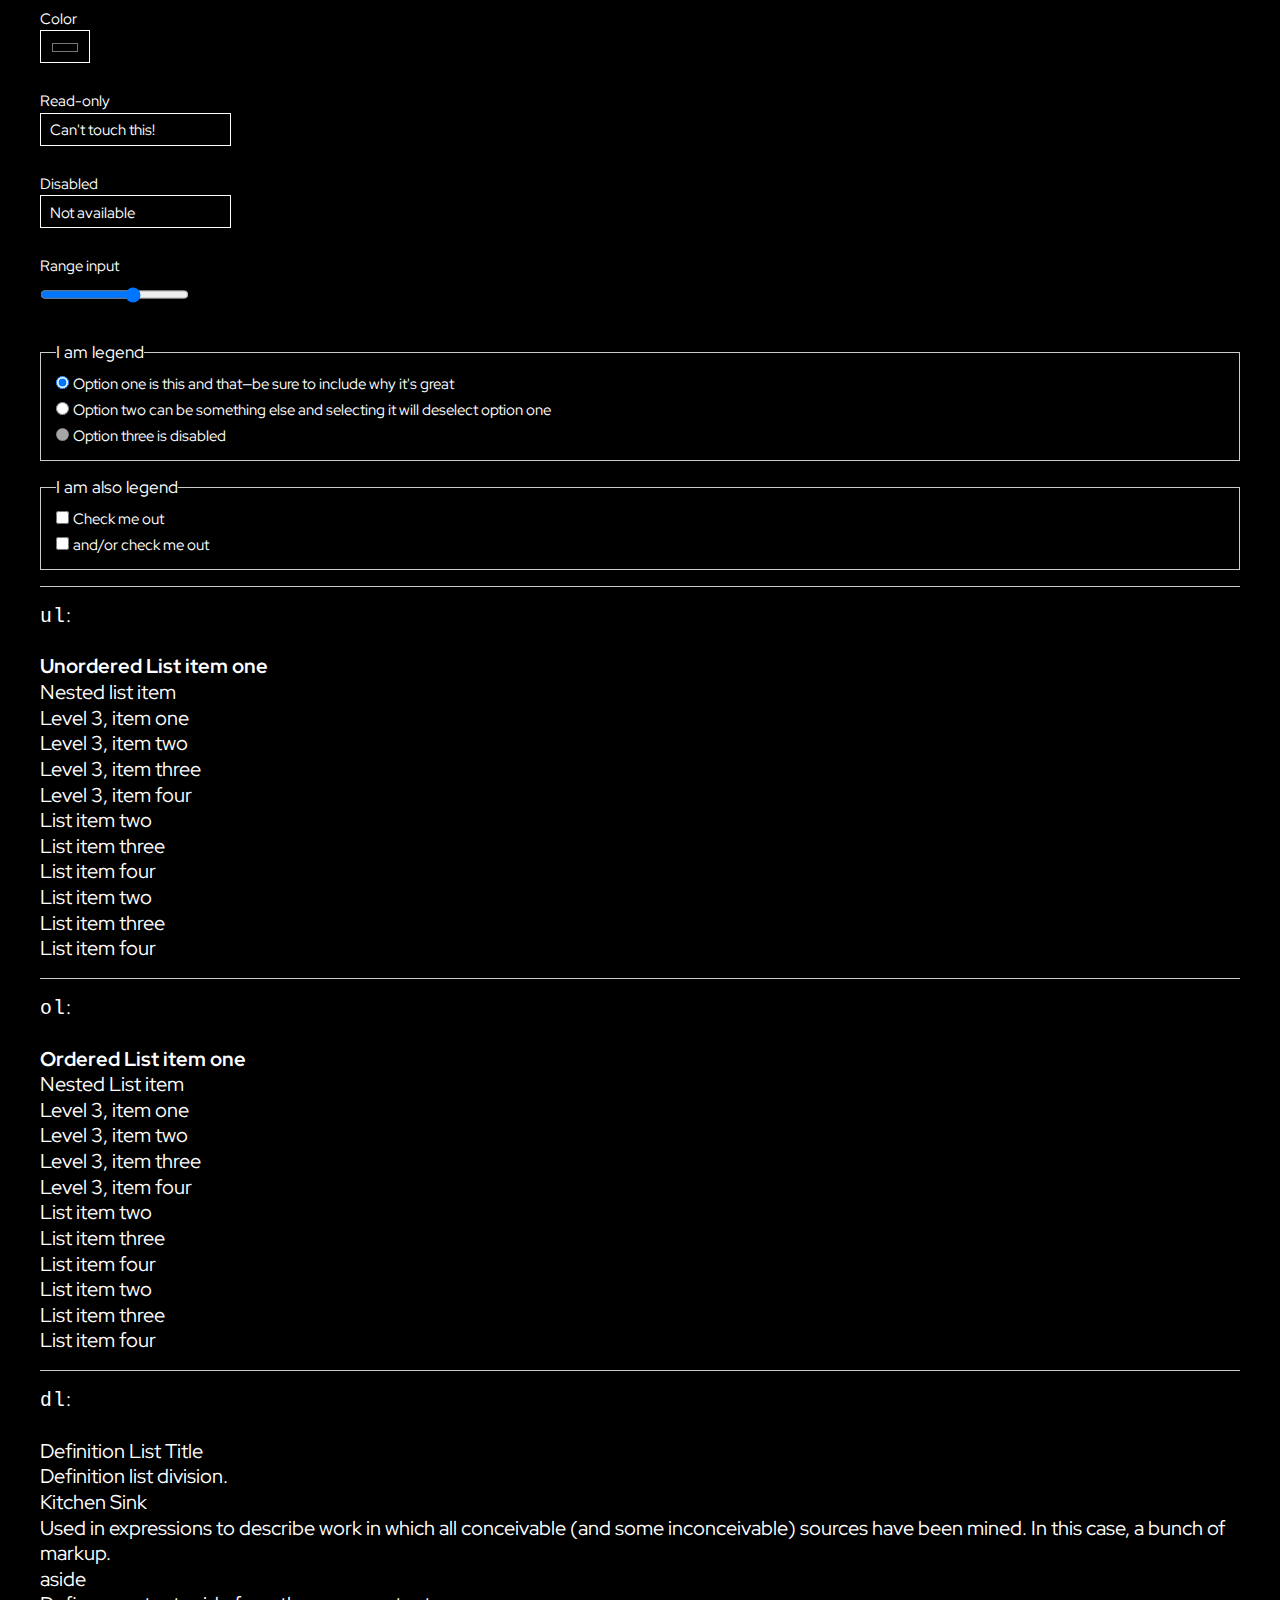
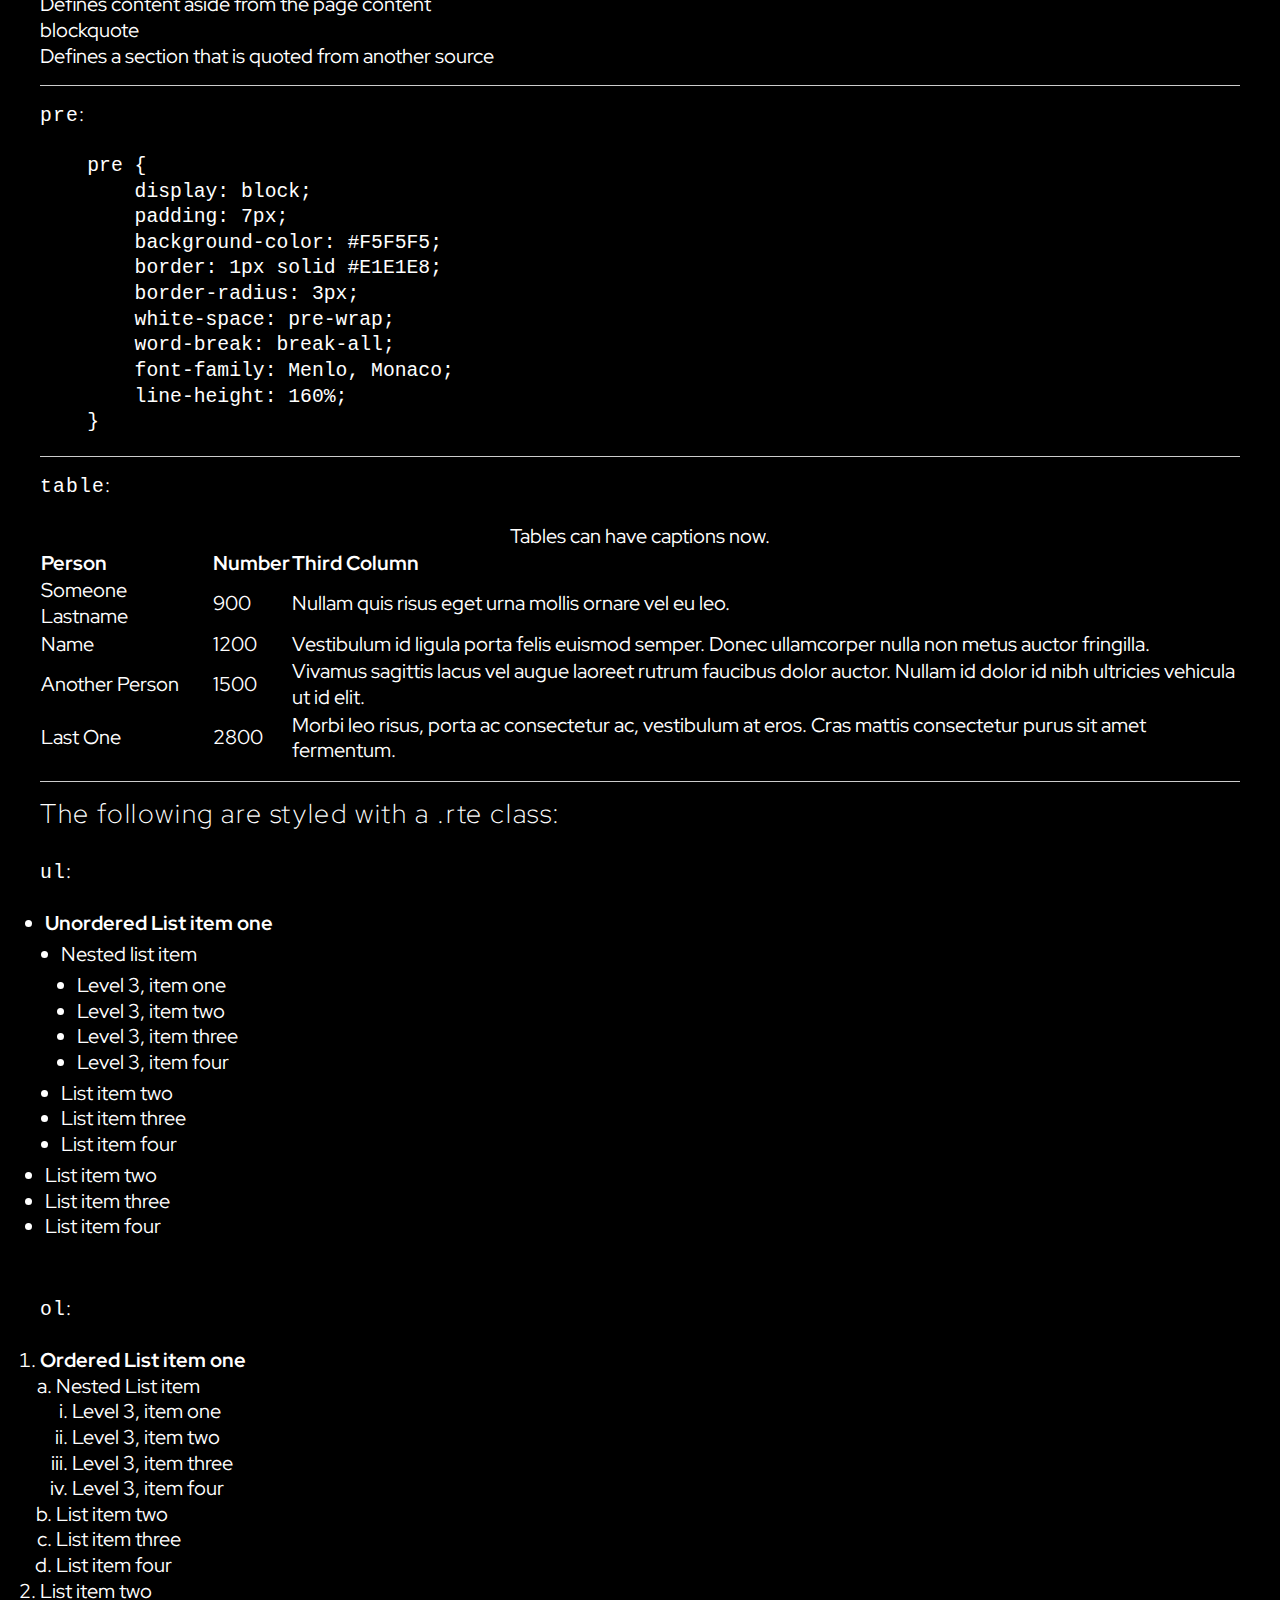
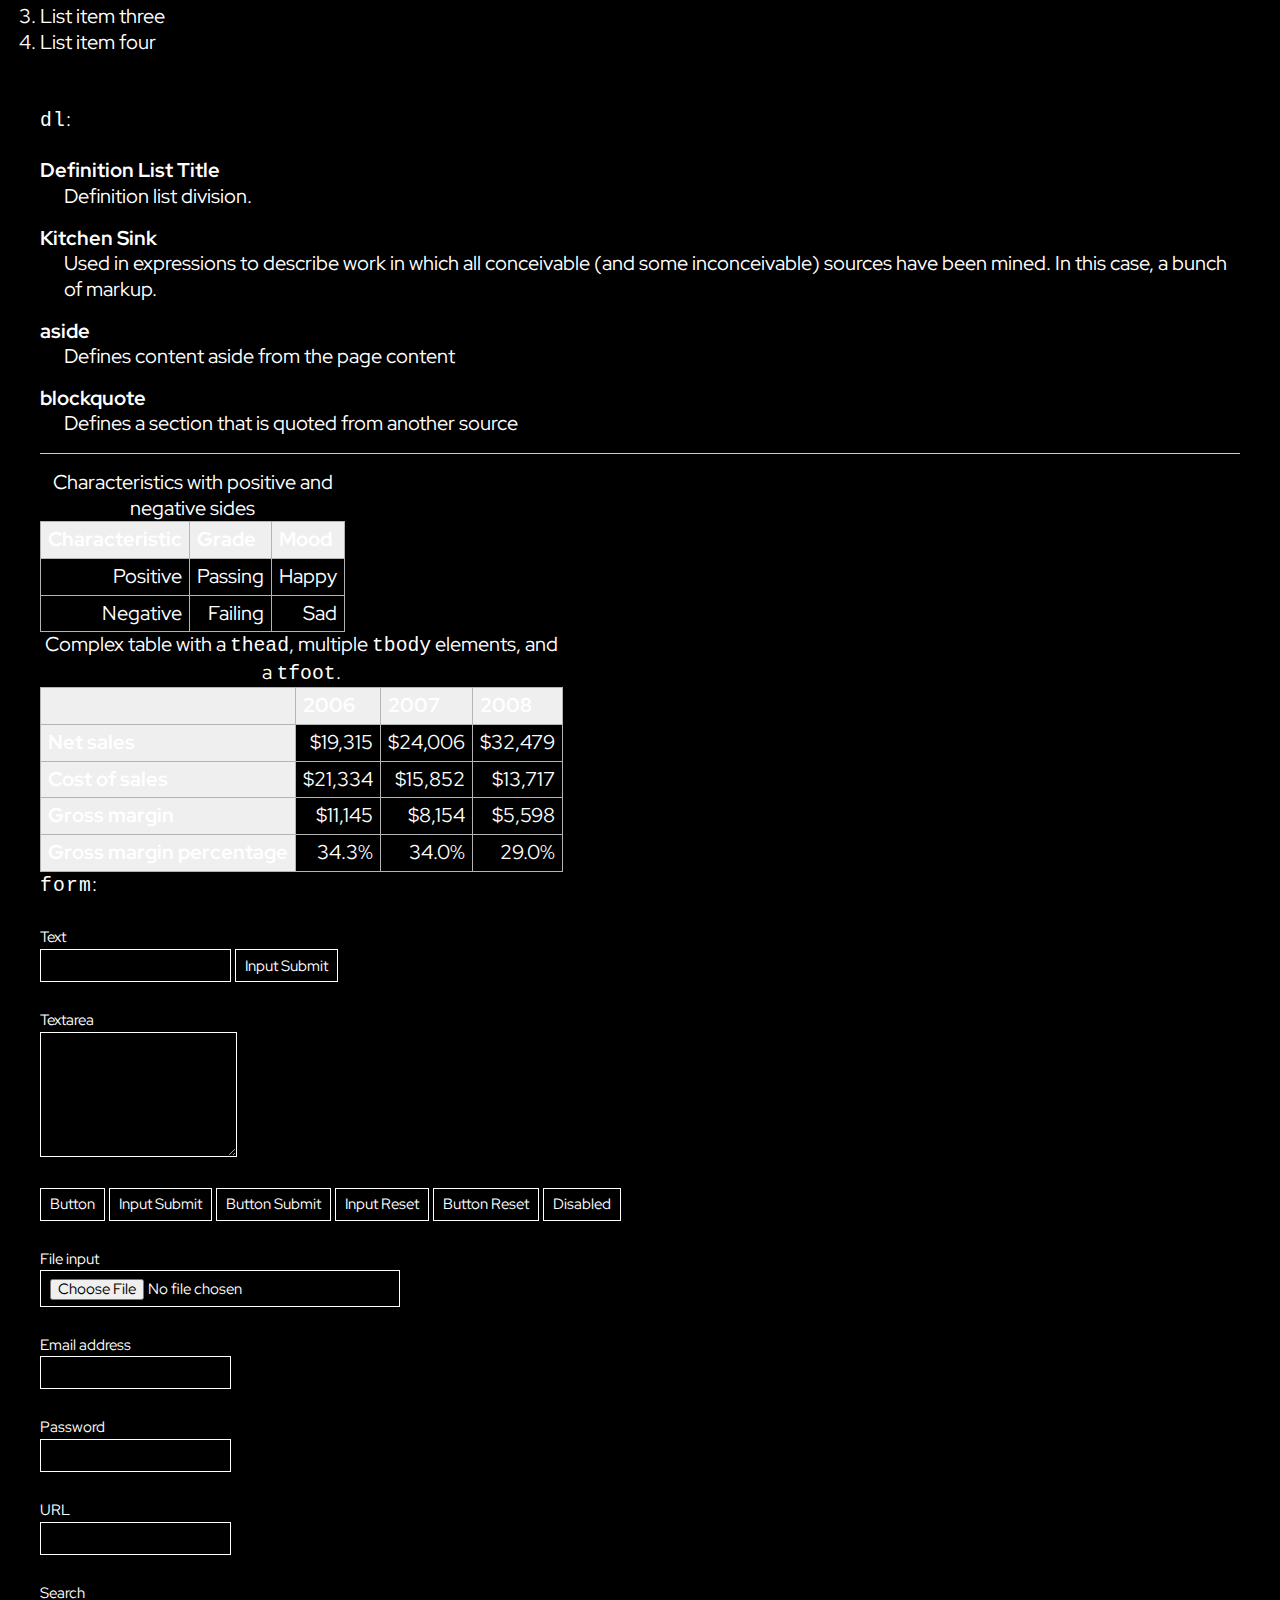
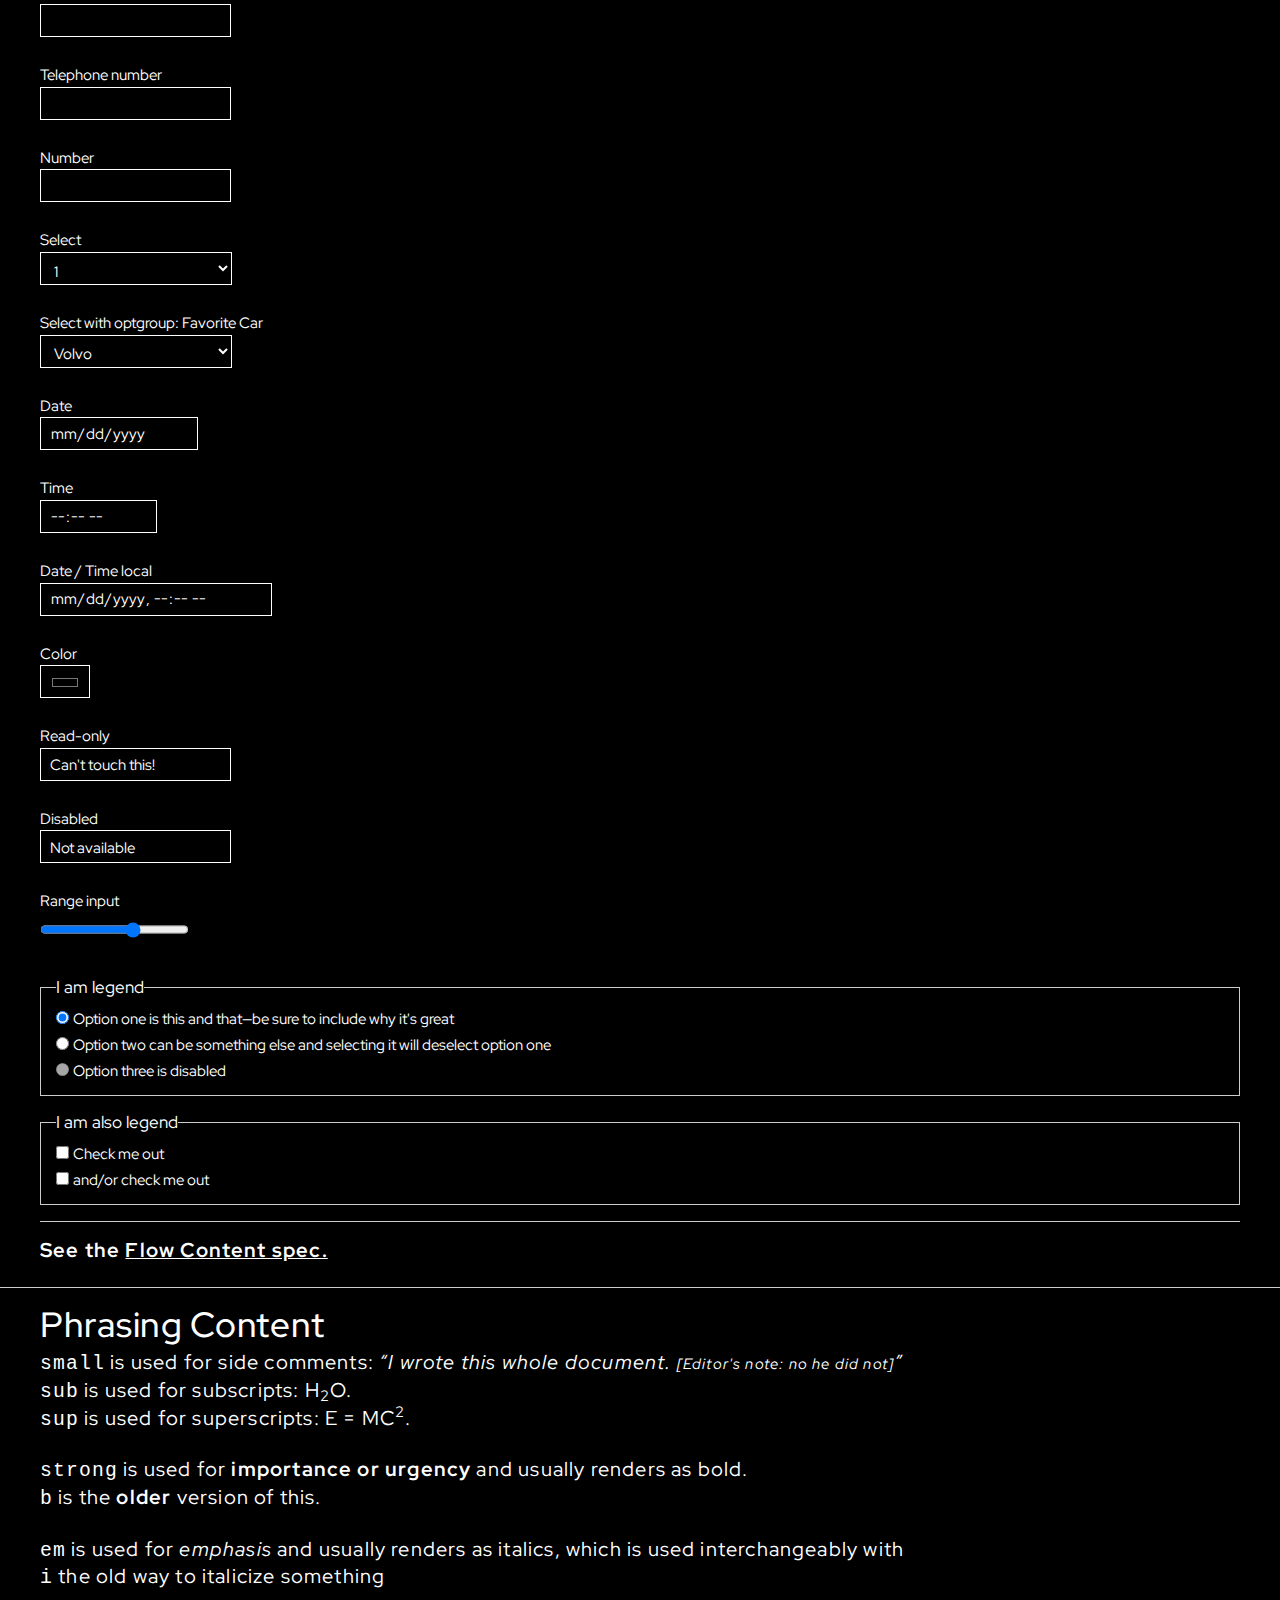
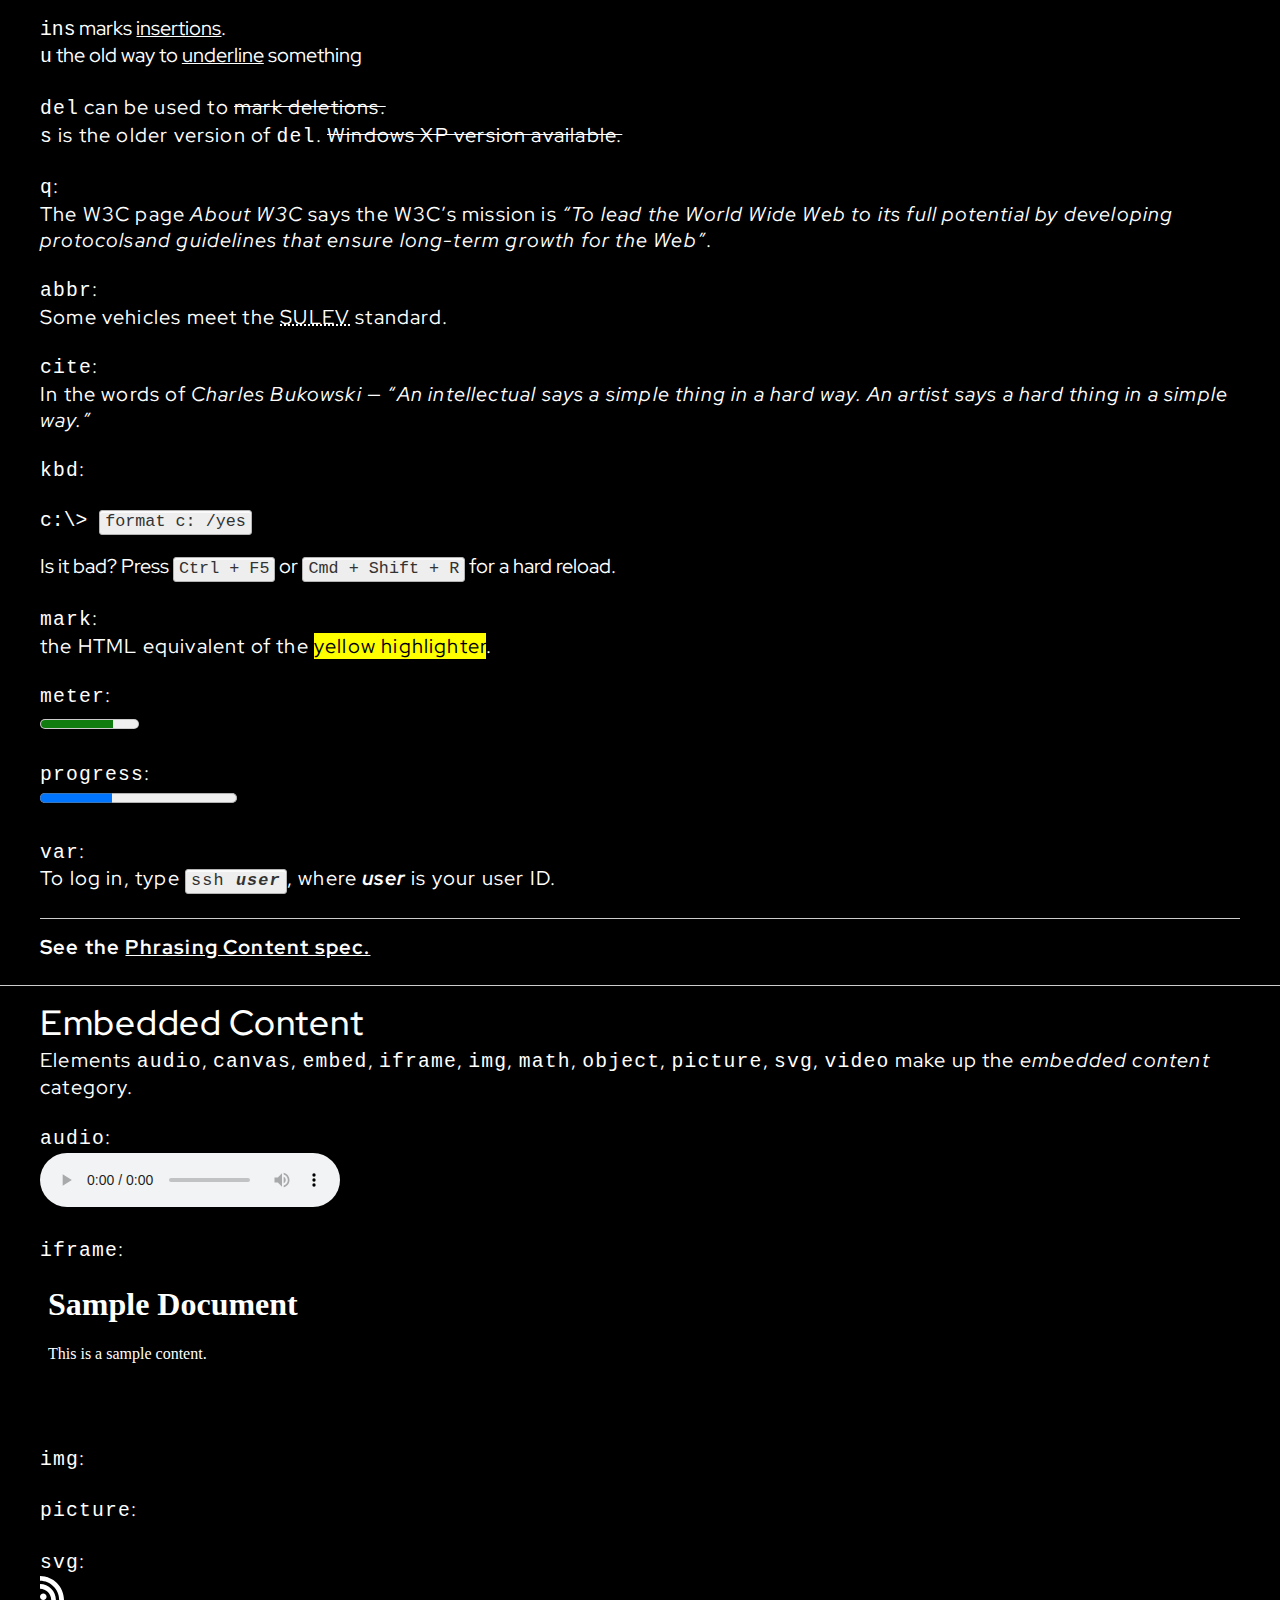
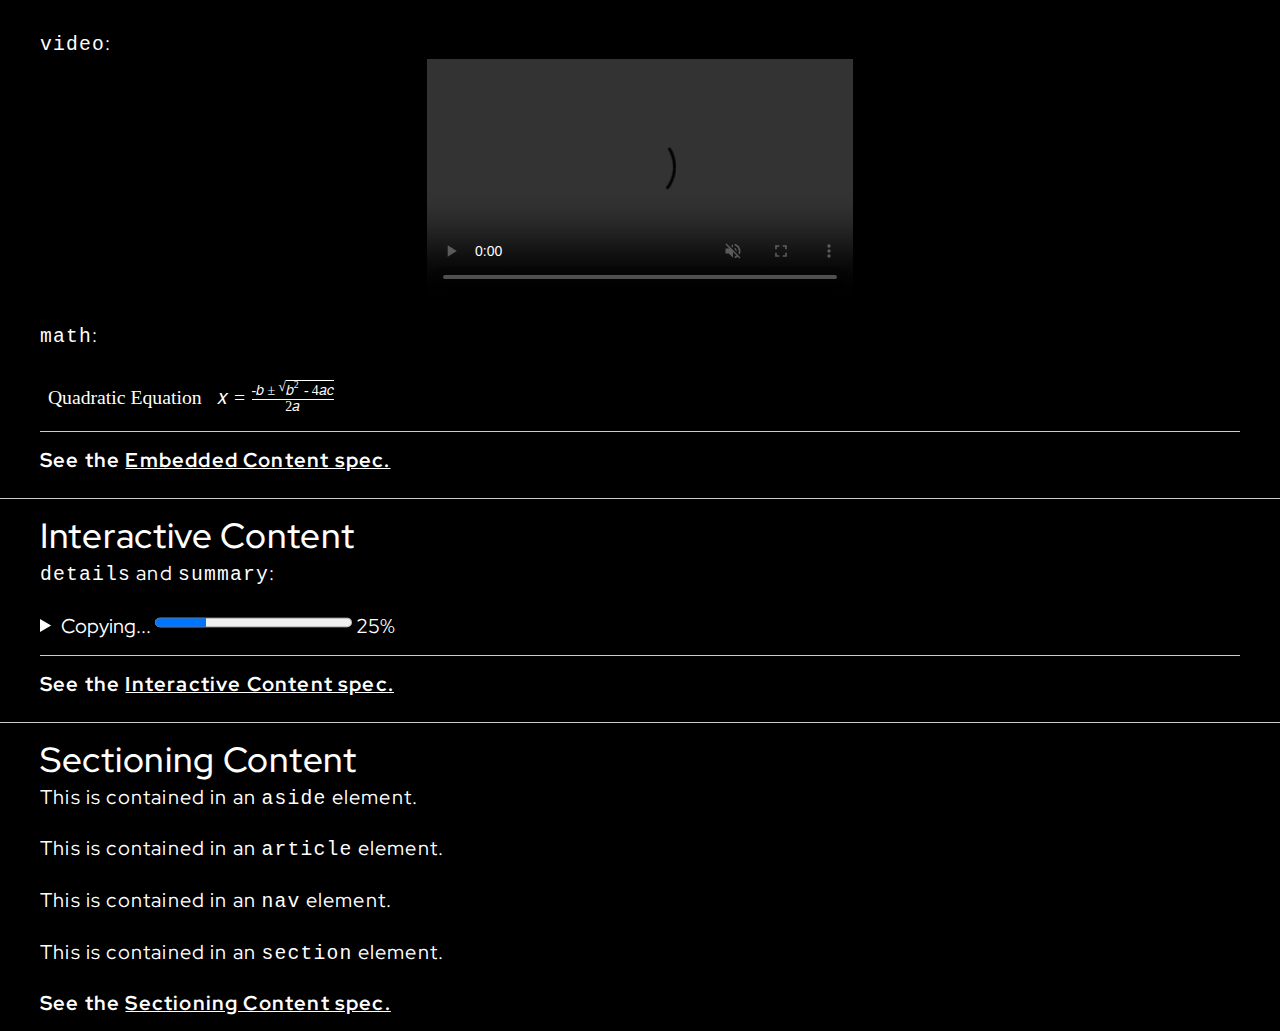
==== commit fcd51a08: "commit before handoff" ====
--- a/kitchen_sink.html
+++ b/kitchen_sink.html
@@ -5,7 +5,8 @@
         <meta name="viewport" content="width=device-width, initial-scale=1.0">
         <title>HTML Kitchen Sink</title>
 
-        <link rel="stylesheet" href="__omni.css">
+        <link rel="stylesheet" href="reset.min.css">
+        <link rel="stylesheet" href="style.min.css">
 
         <style>
             form > div {                
--- a/style.min.css
+++ b/style.min.css
@@ -0,0 +1 @@
+@import url(https://fonts.googleapis.com/css2?family=Red+Hat+Display:ital,wght@0,300;0,400;0,500;0,700;1,300;1,400;1,500;1,700&display=swap);a,body{color:#fff}.social-nav,.social-nav a{display:-webkit-box;display:-webkit-flex}.container,.hero{position:relative}:root{--container-width:1920px;--gutter:17px;--gutter-md:30px;--gutter-lg:40px;--header-font-face:'Red Hat Display','Helvetica Neue',Helvetica,Arial,sans-serif;--body-font-face:'Red Hat Display','Helvetica Neue',Helvetica,Arial,sans-serif;--header-height:60px;--header-height-lg:100px}::-webkit-scrollbar{width:6px}::-webkit-scrollbar-thumb{background-color:#fff;-webkit-border-radius:5px;border-radius:5px}body{font-family:var(--body-font-face);font-size:15px;font-size:clamp(.94rem, -webkit-calc(.84rem + .49vw), 1.44rem);font-size:clamp(.94rem, calc(.84rem + .49vw), 1.44rem);line-height:1.3;overflow-x:hidden;background:#000}p{font-weight:400;letter-spacing:.06em}p>span{display:inline-block}a{-webkit-transition:opacity 250ms;transition:opacity 250ms}a:hover{opacity:.5}.button,button:not([class]),input,select,textarea{border:1px solid #fff;color:#fff;-webkit-transition:color .125s,background-color .125s;transition:color .125s,background-color .125s;position:relative;padding:.5em .6em .4em;font-size:15px}.button:hover,button:not([class]):not([disabled]):hover,input[type=reset]:hover,input[type=submit]:hover{background-color:#fff;color:#010101}input::-webkit-input-placeholder{opacity:1!important;color:#acacac!important;text-shadow:1px 1px 0 #fff!important}input::-moz-placeholder{opacity:1!important;color:#acacac!important;text-shadow:1px 1px 0 #fff!important}input::-ms-input-placeholder{opacity:1!important;color:#acacac!important;text-shadow:1px 1px 0 #fff!important}input::placeholder{opacity:1!important;color:#acacac!important;text-shadow:1px 1px 0 #fff!important}h1,h2,h3,h4,h5,h6{font-family:var(--header-font-face);font-weight:500;line-height:1.2;letter-spacing:.02em}h3,h4{letter-spacing:.06em}h4,h5,h6{font-weight:700;font-size:1.15em}h1{font-size:33px;font-size:clamp(2.06rem, -webkit-calc(1.72rem + 1.85vw), 3.94rem);font-size:clamp(2.06rem, calc(1.72rem + 1.85vw), 3.94rem)}h2{font-size:23px;font-size:clamp(1.44rem, -webkit-calc(1.21rem + 1.23vw), 2.69rem);font-size:clamp(1.44rem, calc(1.21rem + 1.23vw), 2.69rem)}h3{font-weight:300;font-size:17px;font-size:clamp(1.06rem, -webkit-calc(.88rem + .99vw), 2.06rem);font-size:clamp(1.06rem, calc(.88rem + .99vw), 2.06rem)}h4{font-size:16px;font-size:clamp(1rem, -webkit-calc(.87rem + .68vw), 1.69rem);font-size:clamp(1rem, calc(.87rem + .68vw), 1.69rem)}.icon,.logo{-webkit-user-select:none;-moz-user-select:none;-ms-user-select:none;user-select:none;pointer-events:none}.social-nav{display:flex}.social-nav li{margin-left:8px}.social-nav li:first-child{margin-left:0}.social-nav a{display:flex;-webkit-box-pack:center;-webkit-justify-content:center;justify-content:center;-webkit-box-align:center;-webkit-align-items:center;align-items:center;padding:10px;width:52px;height:52px}.social-nav svg{fill:white;fill:currentColor;width:25px;height:25px}header{position:fixed;top:0;left:0;width:100%;background:rgba(0,0,0,.8);-webkit-backdrop-filter:blur(7px);backdrop-filter:blur(7px);z-index:2000}header>.container{display:-webkit-box;display:-webkit-flex;display:flex;-webkit-box-pack:justify;-webkit-justify-content:space-between;justify-content:space-between;height:var(--header-height);padding-top:4px;padding-bottom:4px}.header__left,.header__right{-webkit-box-flex:1;-webkit-flex:1 1 auto;flex:1 1 auto;display:-webkit-box;display:-webkit-flex;display:flex;-webkit-box-align:center;-webkit-align-items:center;align-items:center}header .logo{max-width:28px;margin-left:0}.container,header .social-nav{margin-left:auto}.container{width:100%;max-width:var(--container-width);margin-right:auto;padding-left:var(--gutter);padding-right:var(--gutter)}@media (min-width:768px){.container{padding-left:var(--gutter-md);padding-right:var(--gutter-md)}}.hero{min-height:800px;height:100vh;background-image:-webkit-gradient(linear,left top,left bottom,color-stop(66%,rgba(255,255,255,0)),to(#000));background-image:linear-gradient(to bottom,rgba(255,255,255,0) 66%,#000 100%);padding-top:var(--header-height)}.hero-bg,.hero::before{position:absolute;left:0}.hero::before{background-image:-webkit-gradient(linear,left top,left bottom,color-stop(8%,rgba(255,255,255,0)),to(#000));background-image:linear-gradient(rgba(255,255,255,0) 8%,#000 100%);content:" ";bottom:0;width:100%;height:200px;z-index:2}.hero>.container,.hero>.container>.content{height:100%;display:-webkit-box;display:-webkit-flex;width:100%}.hero-bg{top:0;width:100%;height:100vh;-webkit-transform:translateX(-60px) translateY(60px);transform:translateX(-60px) translateY(60px);-o-object-fit:cover;object-fit:cover;z-index:1}.hero>.container{display:flex;-webkit-box-pack:center;-webkit-justify-content:center;justify-content:center;-webkit-box-align:center;-webkit-align-items:center;align-items:center}.hero>.container>.content{display:flex;-webkit-box-orient:vertical;-webkit-box-direction:normal;-webkit-flex-direction:column;flex-direction:column;-webkit-box-pack:justify;-webkit-justify-content:space-between;justify-content:space-between;position:relative;z-index:3}.hero .logo{max-width:285px;margin:0 0 120px}.mast{margin-top:70px}@media (min-width:768px){.hero .logo{max-width:530px;margin:0}.mast{margin-top:0;min-height:270px;display:-webkit-box;display:-webkit-flex;display:flex;-webkit-box-align:center;-webkit-align-items:center;align-items:center}.mast>div:first-child{width:40%;margin-left:4%;margin-right:12%}.mast>div:nth-child(2){width:60%}}@media (min-width:1025px){.social-nav li{margin-left:26px}header>.container{height:var(--header-height-lg)}header .logo{max-width:41px}.container{padding-left:var(--gutter-lg);padding-right:var(--gutter-lg)}.hero{min-height:590px;padding-top:var(--header-height-lg)}.mast{-webkit-box-align:end;-webkit-align-items:flex-end;align-items:flex-end}.mast>div:first-child{margin-left:6%;margin-right:16%}}.mast .title{text-shadow:3px 1px 0 #000;margin-bottom:21px}.mast .subtitle{margin-bottom:0}.lower-third{padding-top:60px;margin-bottom:10px}.lower-third-content{text-align:left;margin-left:auto;margin-right:auto;max-width:82ch;text-shadow:1px 1px 12px #c1c1c1}.lower-third-content .content{margin-bottom:2.5rem}@media (min-height:900px){.lower-third{margin-bottom:60px}.lower-third-content .content{margin-bottom:4rem}}.lower-third-content .title{text-shadow:1px 1px 14px #c1c1c1;margin-bottom:0}.feature-list-wrap{position:relative;padding-bottom:140px}@media (min-width:768px){.lower-third{padding-top:20px}.lower-third-content{text-align:center}.feature-list-wrap{padding-bottom:250px}}.feature-list,footer>.container{display:-webkit-box;display:-webkit-flex;display:flex;-webkit-flex-wrap:wrap;flex-wrap:wrap}@media (min-width:563px){.feature-list{-webkit-box-pack:center;-webkit-justify-content:center;justify-content:center}}.feature-list li{display:-webkit-box;display:-webkit-flex;display:flex;-webkit-box-align:center;-webkit-align-items:center;align-items:center;margin-right:20px}@media (min-width:768px){.feature-list li{margin-left:40px;margin-right:40px}}@media (min-width:1440px){.feature-list li{margin-left:60px;margin-right:60px}}.feature-list p{font-size:15px;font-size:clamp(.94rem, -webkit-calc(.89rem + .25vw), 1.19rem);font-size:clamp(.94rem, calc(.89rem + .25vw), 1.19rem);text-shadow:1px 1px 0 #000;margin-bottom:0}@media (min-width:1920px){body{font-size:23px}h1{font-size:63px}h2{font-size:43px}h3{font-size:33px}h4{font-size:27px}.mast>div:first-child{margin-left:12%;margin-right:16%}.feature-list p{font-size:19px}}.feature-list .icon{width:30px;height:30px;margin-right:13px}footer{position:relative}.footer-hero-bg{position:absolute;bottom:0;left:0;width:100%;-o-object-fit:cover;object-fit:cover;z-index:-2}footer .footer__left{display:-webkit-box;display:-webkit-flex;display:flex;-webkit-box-align:end;-webkit-align-items:flex-end;align-items:flex-end}footer .social-nav{margin-left:26px}@media (min-width:400px){footer .social-nav{margin-left:46px}}@media (min-width:768px){.feature-list .icon{width:60px;height:60px}footer .footer__left{width:60%;margin-top:40px;margin-bottom:40px}footer .social-nav{margin-left:60px}}.footer-subscribe form.custom-substack-widget,footer .footer__right{width:100%}.footer-subscribe{margin-top:80px}.footer-subscribe .title{margin-bottom:.4rem}.footer-subscribe p{font-size:14px}.footer-substack{position:relative;max-width:366px}#custom-substack-embed{position:absolute;top:0;left:10px;width:85%}@media (min-width:768px){footer .footer__right{width:40%}.footer-subscribe{margin-top:0}#custom-substack-embed{left:auto;width:104%}}.footer-subscribe form{position:relative;width:89%;-webkit-border-radius:0;border-radius:0;border:0;margin-bottom:20px}@media (min-width:768px){.footer-subscribe form{width:100%}}.subscribe-input::after,.subscribe-input::before{background:#fff;width:70px;height:100%;-webkit-transform:skewX(-20deg);top:0;content:" ";display:block}.subscribe-input{position:relative;margin-left:10px;margin-right:-10px}.subscribe-input::before{position:absolute;left:-11px;transform:skewX(-20deg)}.subscribe-input::after{position:absolute;right:-12px;transform:skewX(-20deg)}.footer-subscribe input:not([type=submit]){font-size:15px!important;background:#fff!important;color:#010101!important;padding:17px 20px 16px;min-width:240px;width:100%;outline:0;height:57px}.footer-subscribe [type=submit]{font-family:var(--body-font-face);height:46px;border:none;font-weight:400!important;font-size:15px!important;line-height:1!important;background:#000!important;color:#fff!important;margin-top:4.5px;padding:17px 20px 16px}.footer-subscribe input[type=submit]:hover{color:#fff}.footer-subscribe button[type=submit]{position:absolute;top:0;right:0}.footer-subscribe form.custom-substack-widget input:not([type=submit]){height:52px;min-width:256px;padding-right:110px;margin-right:60px;margin-top:2px}.footer-subscribe form.custom-substack-widget button[type=submit]{position:absolute;margin-top:3px;right:-3px;z-index:2}@media (min-width:768px){.subscribe-input{margin-left:0}.footer-subscribe form.custom-substack-widget button[type=submit]{right:4.5%;margin-top:4px}}@media (min-width:1025px){.feature-list-wrap{padding-bottom:29vw}footer .social-nav{margin-left:80px}#custom-substack-embed{width:auto}.footer-subscribe form{width:-webkit-fit-content;width:-moz-fit-content;width:fit-content;-webkit-transform:none;transform:none;margin-left:0}.footer-subscribe input:not([type=submit]){min-width:400px}.footer-subscribe form.custom-substack-widget input:not([type=submit]){min-width:320px}.footer-subscribe form.custom-substack-widget button[type=submit]{right:-10px}}.subscribe-submit{position:absolute;top:0;right:-3px;z-index:2}.subscribe-submit::before{background:#000;content:" ";width:-webkit-calc(100% + 20px);width:calc(100% + 20px);height:100%;position:absolute;top:3px;left:-10px;display:block;-webkit-transform:skewX(-20deg);transform:skewX(-20deg)}footer .logo{width:120px;min-width:80px;margin-left:0;margin-bottom:10px}.footer__legal{font-size:12px;color:#555;margin-top:80px}@media (min-width:768px){.footer__legal{font-size:13px;margin-top:0}}@-webkit-keyframes breathe{0%{opacity:0;-webkit-filter:blur(3px);filter:blur(3px);-webkit-transform:translateX(-60px) translateY(60px) scale(1.05);transform:translateX(-60px) translateY(60px) scale(1.05)}30%{opacity:1}50%{-webkit-transform:translateY(0) translateX(0) scale(1);transform:translateY(0) translateX(0) scale(1)}100%{-webkit-filter:blur(0px);filter:blur(0px);-webkit-transform:translateY(0) translateX(0) scale(1);transform:translateY(0) translateX(0) scale(1)}}@keyframes breathe{0%{opacity:0;-webkit-filter:blur(3px);filter:blur(3px);-webkit-transform:translateX(-60px) translateY(60px) scale(1.05);transform:translateX(-60px) translateY(60px) scale(1.05)}30%{opacity:1}50%{-webkit-transform:translateY(0) translateX(0) scale(1);transform:translateY(0) translateX(0) scale(1)}100%{-webkit-filter:blur(0px);filter:blur(0px);-webkit-transform:translateY(0) translateX(0) scale(1);transform:translateY(0) translateX(0) scale(1)}}@-webkit-keyframes zoom{0%{opacity:0;-webkit-transform:scale(1) translate3d(0,0,0);transform:scale(1) translate3d(0,0,0)}100%,20%{opacity:1}100%,50%{opacity:.8;-webkit-transform:scale(1.075) translate3d(3.5vw,-3.5vw,3.5vw);transform:scale(1.075) translate3d(3.5vw,-3.5vw,3.5vw)}}@keyframes zoom{0%{opacity:0;-webkit-transform:scale(1) translate3d(0,0,0);transform:scale(1) translate3d(0,0,0)}100%,20%{opacity:1}100%,50%{opacity:.8;-webkit-transform:scale(1.075) translate3d(3.5vw,-3.5vw,3.5vw);transform:scale(1.075) translate3d(3.5vw,-3.5vw,3.5vw)}}@-webkit-keyframes fadein{0%{opacity:0;-webkit-transform:translateY(0);transform:translateY(0)}100%{opacity:1;-webkit-transform:translateY(21px);transform:translateY(21px)}}@keyframes fadein{0%{opacity:0;-webkit-transform:translateY(0);transform:translateY(0)}100%{opacity:1;-webkit-transform:translateY(21px);transform:translateY(21px)}}@-webkit-keyframes hover{0%,100%{-webkit-transform:translateY(0);transform:translateY(0)}50%{-webkit-transform:translateY(24px);transform:translateY(24px)}}@keyframes hover{0%,100%{-webkit-transform:translateY(0);transform:translateY(0)}50%{-webkit-transform:translateY(24px);transform:translateY(24px)}}.a-breathe{-webkit-transform:translateX(-60px) translateY(-60px) scale(1.2);transform:translateX(-60px) translateY(-60px) scale(1.2);-webkit-animation:1.6s forwards breathe;animation:1.6s forwards breathe}.a-fadein{opacity:0;-webkit-animation:1s .25s forwards fadein;animation:1s .25s forwards fadein}.a-fadein-2{opacity:0;-webkit-animation:1s 1.333s forwards fadein;animation:1s 1.333s forwards fadein}.a-fadein-3{opacity:0;-webkit-animation:1s 1.555s forwards fadein;animation:1s 1.555s forwards fadein}.a-fadein-4{opacity:0;-webkit-animation:1s 1.999s forwards fadein;animation:1s 1.999s forwards fadein}.a-fadein-5{opacity:0;-webkit-animation:1s 2.333s forwards fadein;animation:1s 2.333s forwards fadein}.a-fadein-6{opacity:0;-webkit-animation:1s 2.533s forwards fadein;animation:1s 2.533s forwards fadein}.a-zoom{-webkit-animation:1s 2.5s infinite zoom;animation:1s 2.5s infinite zoom}.a-hover{opacity:0;-webkit-animation:4s 3s forwards hover;animation:4s 3s forwards hover}